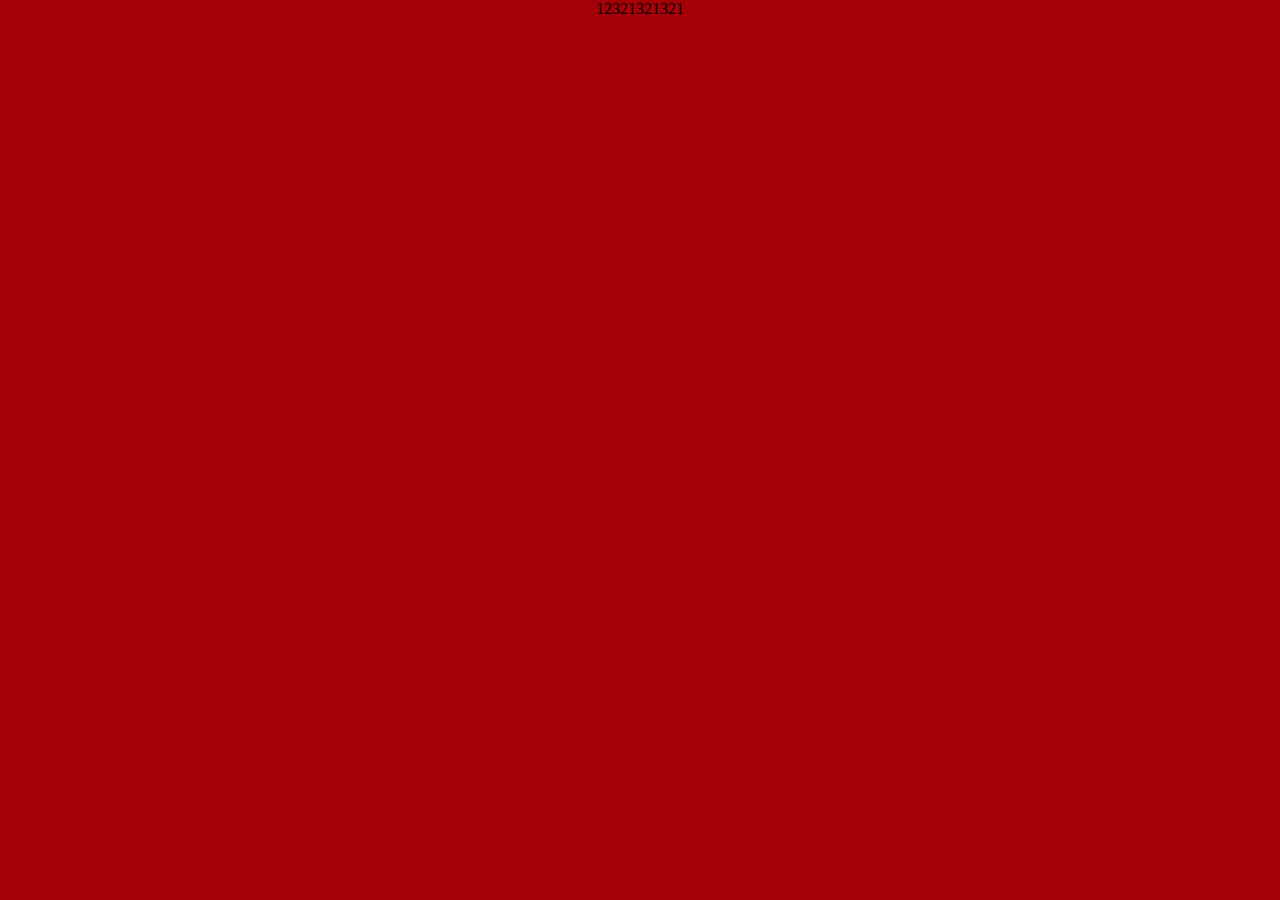
==== index.html @ b63ebbd0 "add new" ====
<!DOCTYPE html>
<html lang="zh-CN">
<head>
<title>2020佛山两会</title>
<meta charset="utf-8">
<meta name="viewport" content="width=device-width,initial-scale=1">
<meta http-equiv="Cache-Control" content="no-cache, no-store, must-revalidate" />
<meta name="renderer" content="webkit">
<meta name="referrer" content="never">
<link rel="stylesheet" type="text/css" href="css/mainstyle.css">
</head>
<body >
	<div class="container-fluid">
        <div id="test">12321321321</div>
	</div>
    <script type="text/javascript" src="js/jquery.min.js"></script>
    <script type="text/javascript" src='https://unpkg.com/d3@5.9.1/dist/d3.min.js'></script>
	<script type="text/javascript" src='https://unpkg.com/intersection-observer@0.5.1/intersection-observer.js'></script>
    <script type="text/javascript" src="js/slidescroll.js"></script>
	<script type="text/javascript" src="js/init.js"></script>
</body>
</html>
---- css/mainstyle.css ----
@charset "UTF-8";
* {
	margin:0;
	padding:0;
}

body{
    height: 100%;
	/* line-height: 0.8rem; */
}

.container-fluid{
    padding-bottom: 0px ! important;
    margin-bottom: 0px;
    margin-top: 0px ! important;
    position: fixed;
    width: 100%;
    height: 100%;
    z-index: -10;
    zoom: 1;
    background-color: #a50007;
    background-size: cover;
    background-position: center 0;
    text-align: center;
}


.listgroup{
    height: 100%;
    position: relative;
    left: 50%;
    transform: translate(-50%, 0%);
}
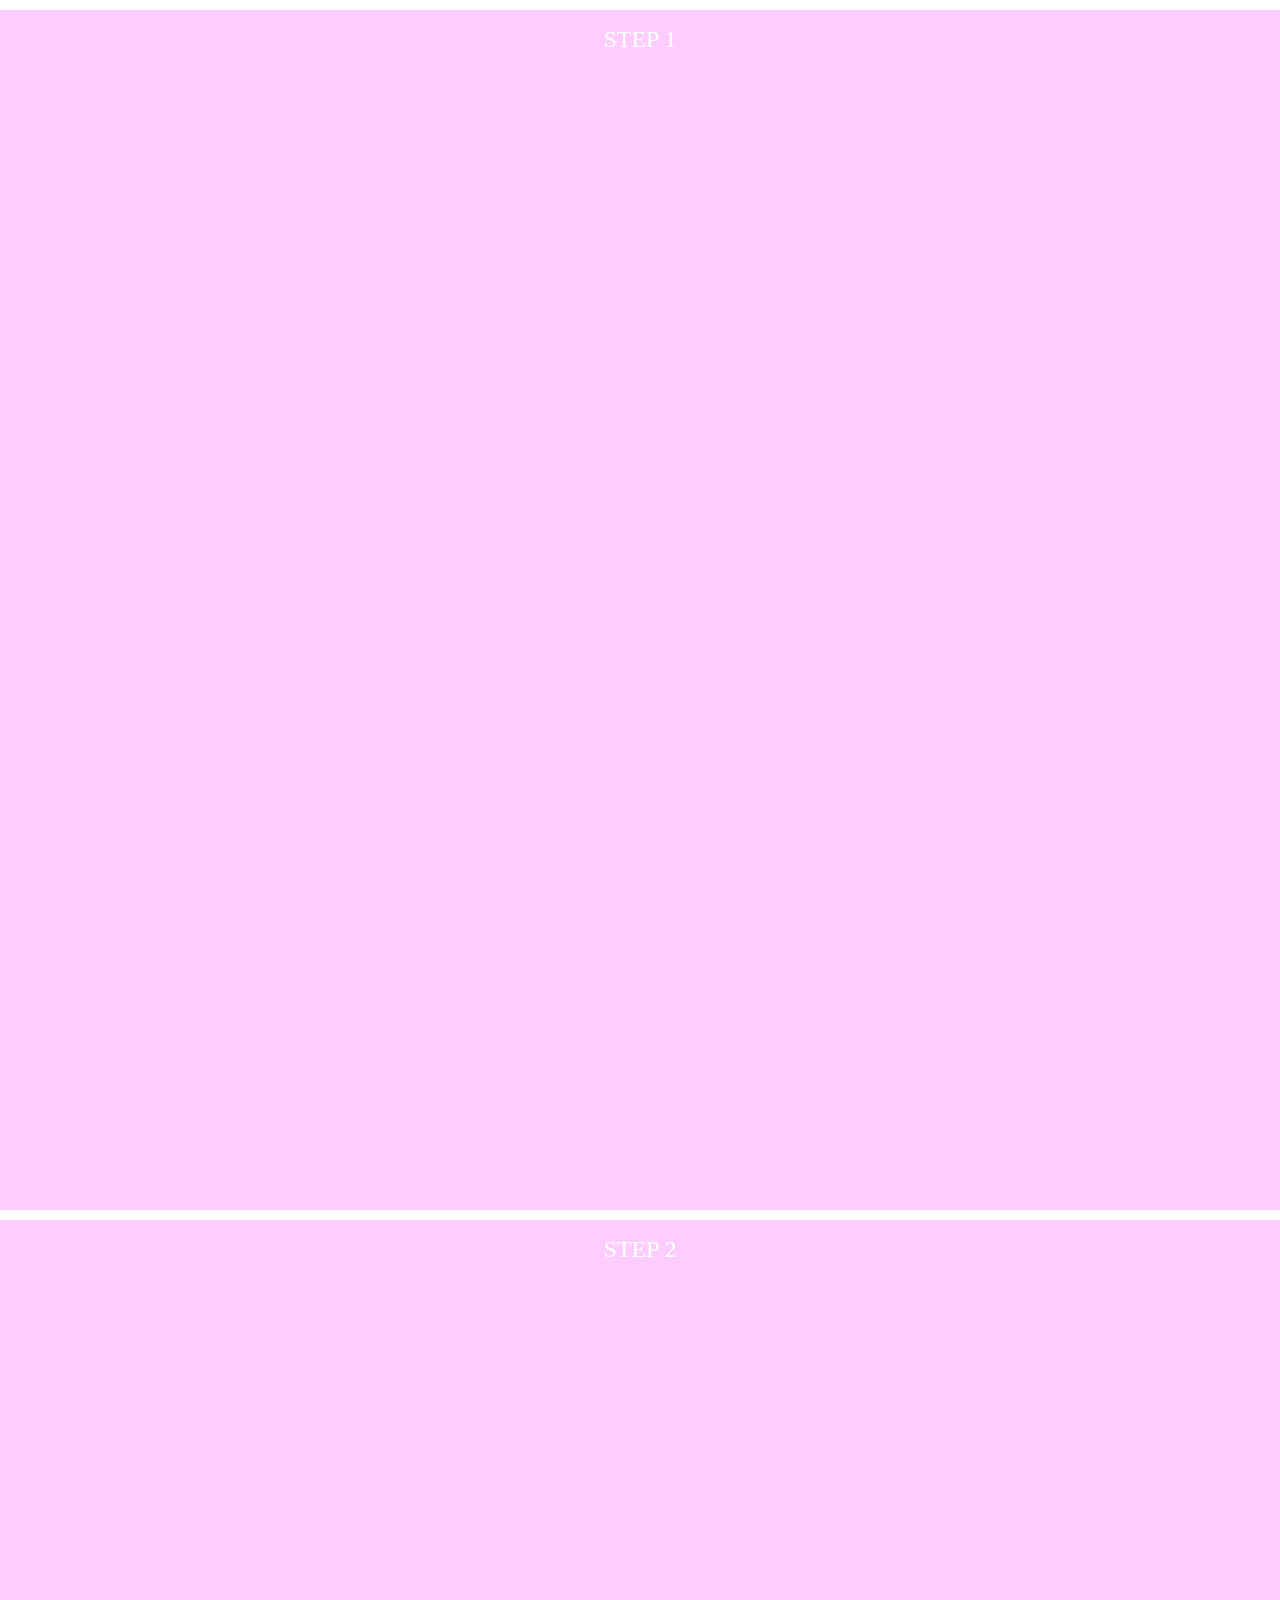
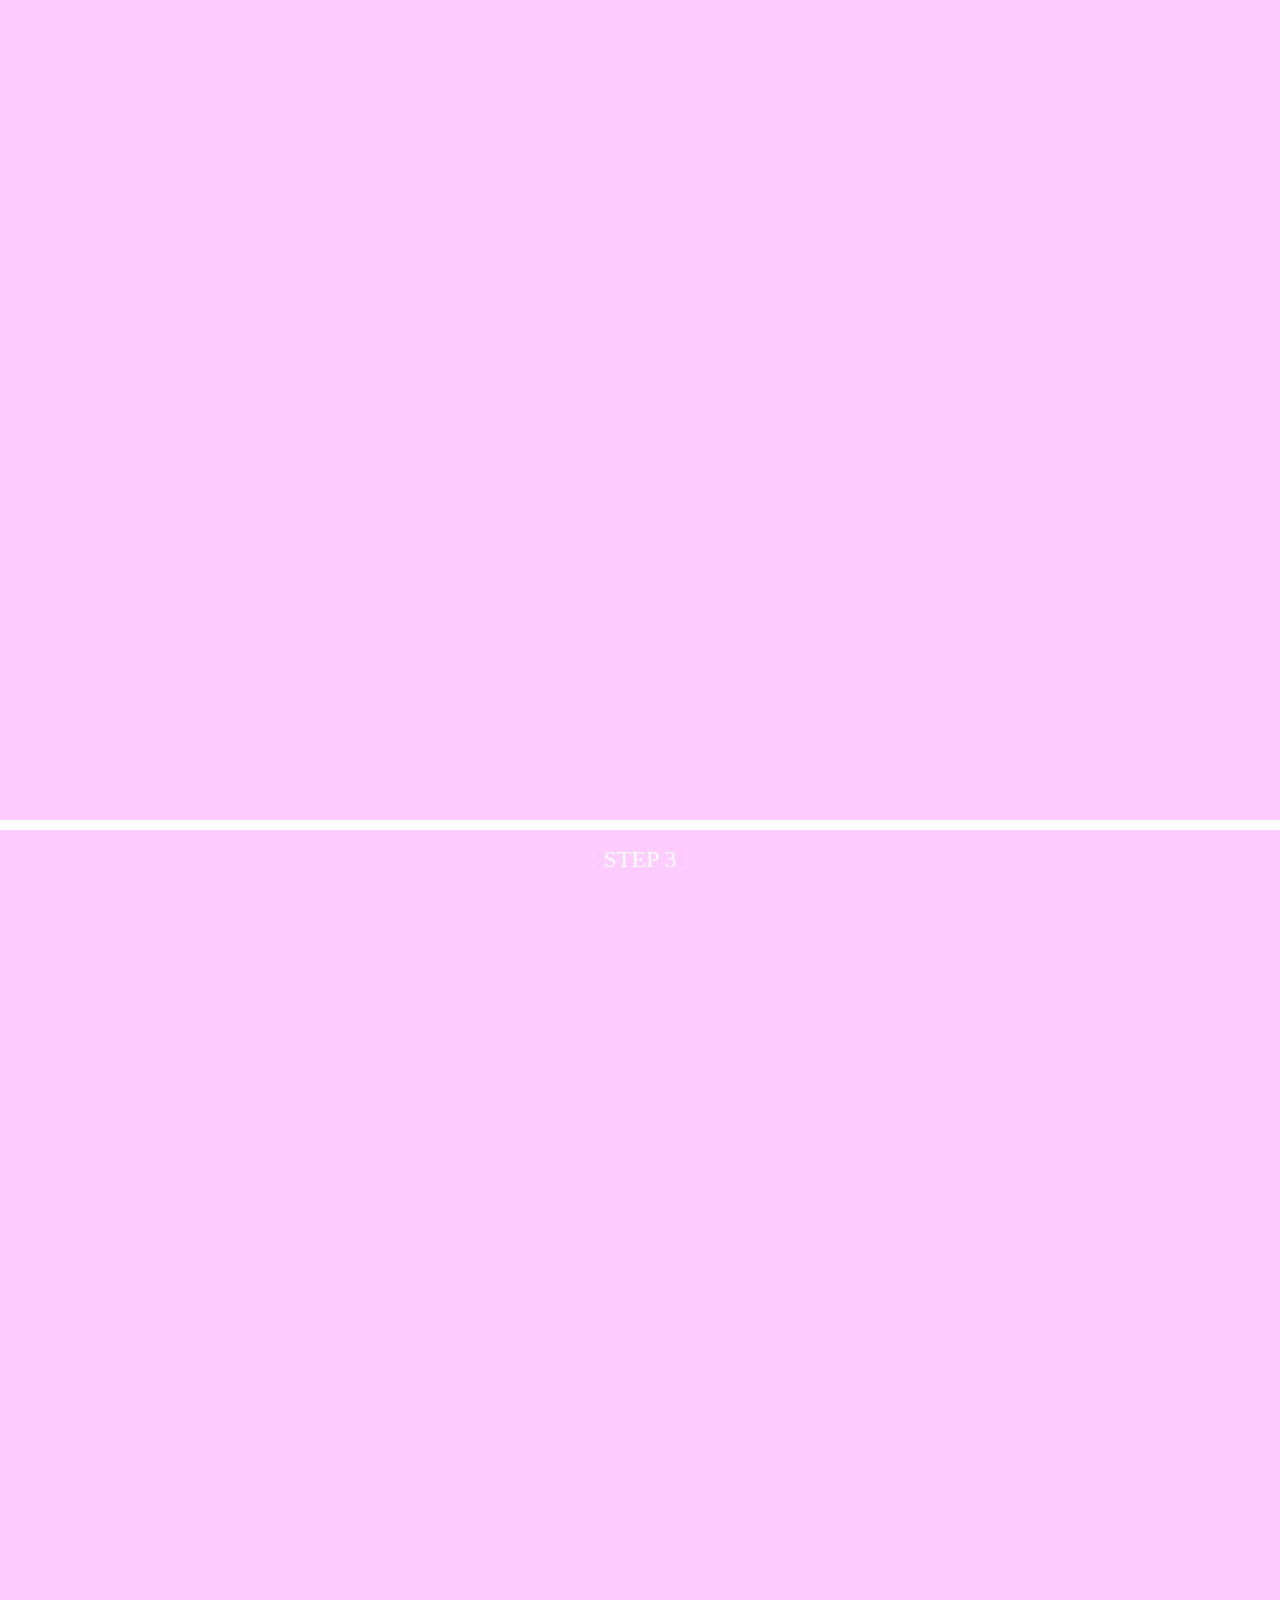
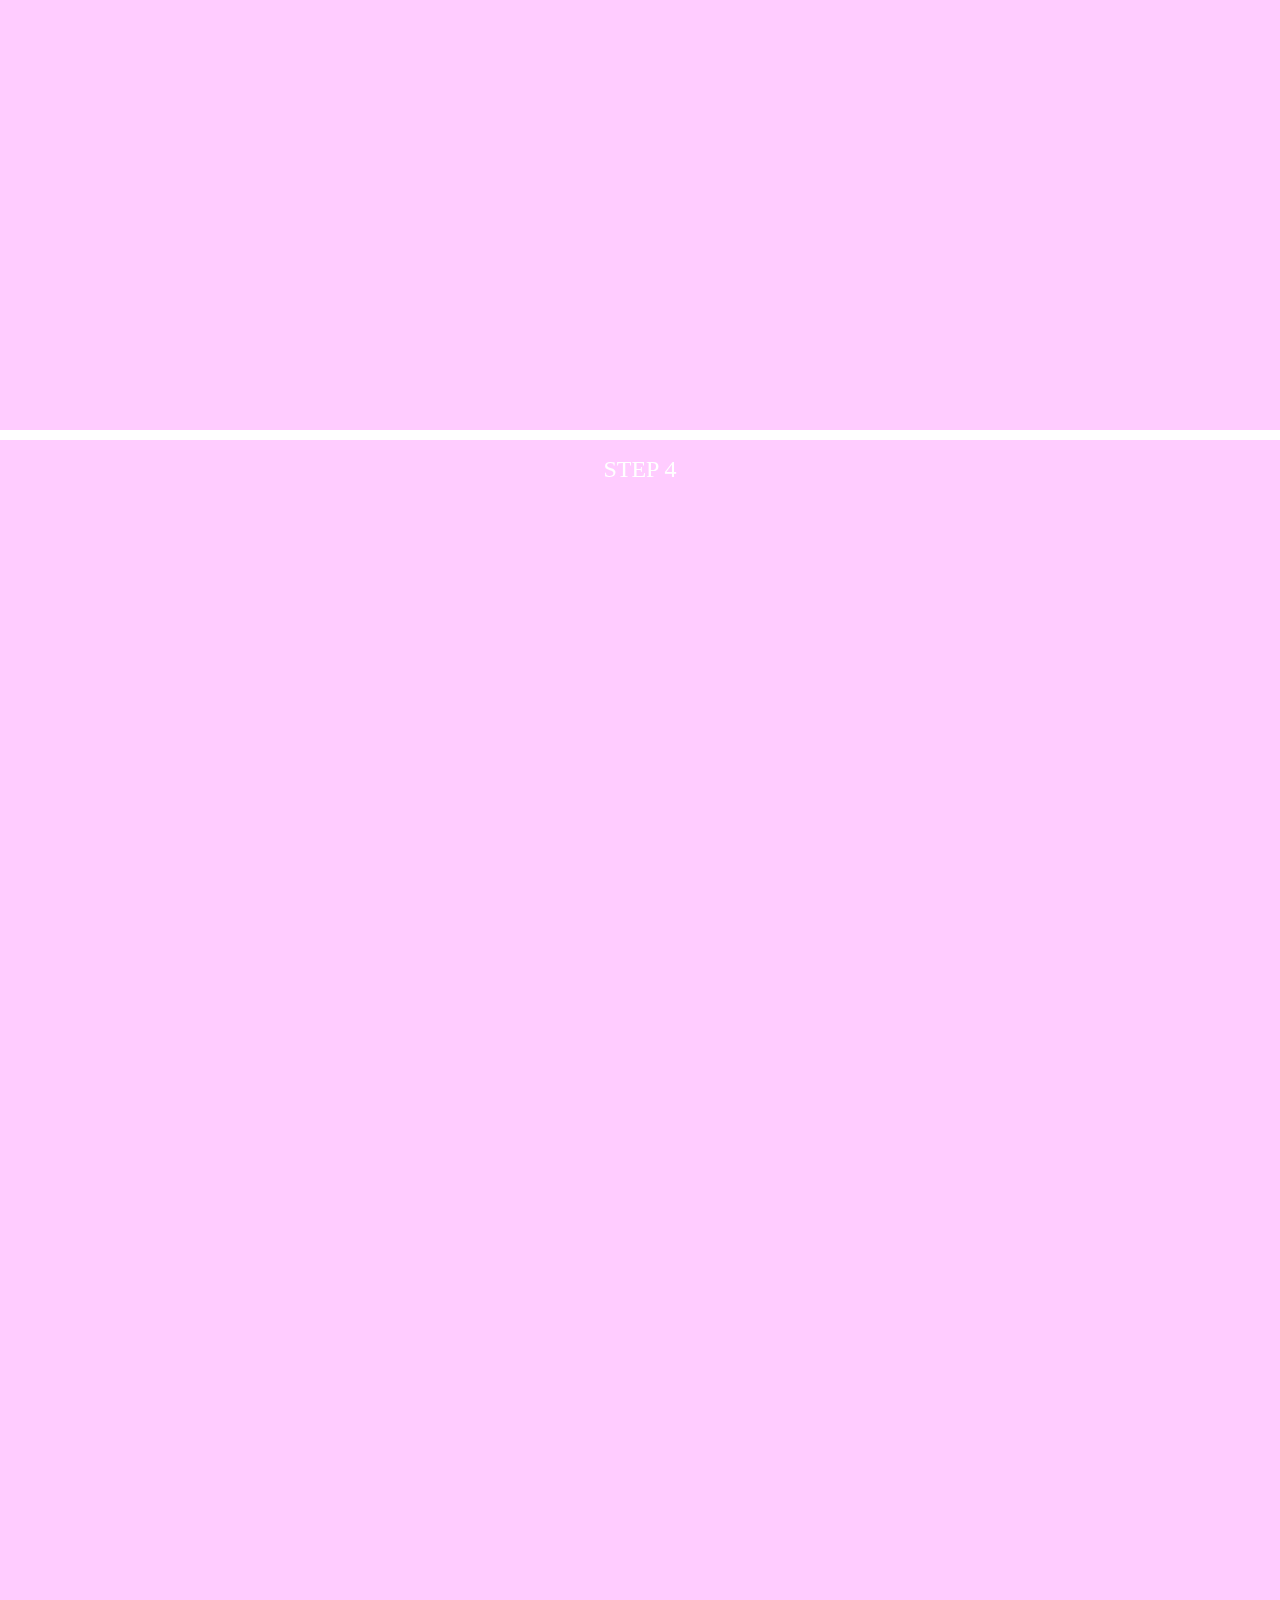
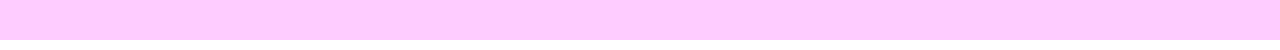
==== commit b38eabfa: "new" ====
--- a/index.html
+++ b/index.html
@@ -10,13 +10,38 @@
 <link rel="stylesheet" type="text/css" href="css/mainstyle.css">
 </head>
 <body >
-	<div class="container-fluid">
-        <div id="test">12321321321</div>
-	</div>
+
+    <div id="base">
+        <div id="canvascontent"><canvas id="maincanvas"></canvas></div>
+        
+        <img id="qq" style="display:none" src="img/map100.png">
+        <img id="jx" style="display:none" src="img/bar_100_2.png">
+        <img id="qplus" style="display:none" src="img/bar_100_3.png">
+        <img id="at" style="display:none" src="img/bar.png">
+        <section id='demoscroll'>
+            <article>
+                <div class='step' id="p1">
+                    <p>STEP 1</p>
+                </div>
+                <div class='step' id="p2">
+                    <p>STEP 2</p>
+                </div>
+                <div class='step' id="p3">
+                    <p>STEP 3</p>
+                </div>
+                <div class='step' id="p4">
+                    <p>STEP 4</p>
+                </div>
+            </article>
+        </section>
+        <section id='outro'></section>
+    </div>
     <script type="text/javascript" src="js/jquery.min.js"></script>
-    <script type="text/javascript" src='https://unpkg.com/d3@5.9.1/dist/d3.min.js'></script>
-	<script type="text/javascript" src='https://unpkg.com/intersection-observer@0.5.1/intersection-observer.js'></script>
-    <script type="text/javascript" src="js/slidescroll.js"></script>
-	<script type="text/javascript" src="js/init.js"></script>
+    <script type="text/javascript" src="mirco/laro.fsm.js"></script>
+    <script type="text/javascript" src="mirco/JCanvas.0.1.js"></script>
+    <script type="text/javascript" src="http://img.foshanplus.com/js/echarts.min.js"></script>
+	<script type="text/javascript" src='js/intersection-observer.js'></script>
+    <script type="text/javascript" src="js/scrollama.min.js"></script>
+    <script type="text/javascript" src="js/init.js"></script>
 </body>
 </html>--- a/css/mainstyle.css
+++ b/css/mainstyle.css
@@ -1,29 +1,45 @@
 @charset "UTF-8";
 * {
 	margin:0;
-	padding:0;
+    padding:0;
+    box-sizing: border-box;
 }
 
 body{
+    margin: 0;
+    padding: 0;
     height: 100%;
 	/* line-height: 0.8rem; */
 }
 
-.container-fluid{
-    padding-bottom: 0px ! important;
-    margin-bottom: 0px;
-    margin-top: 0px ! important;
-    position: fixed;
-    width: 100%;
-    height: 100%;
-    z-index: -10;
-    zoom: 1;
-    background-color: #a50007;
-    background-size: cover;
-    background-position: center 0;
-    text-align: center;
+#demoscroll {
+    position: relative;
 }
 
+article {
+    position: relative;
+    padding: 0;
+    margin: 0 auto;
+    width: 100%;
+}
+
+.step {
+    margin: 10px 0;
+    background-color: rgba(255,0,255,0.2);
+    color: #fff;
+    height: 1200px;
+}
+
+.step.is-active {
+    background-color: rgba(255,0,0,0.2);
+    color: #3b3b3b;
+}
+
+.step p {
+    text-align: center;
+    padding: 1rem;
+    font-size: 1.5rem;
+}
 
 .listgroup{
     height: 100%;
@@ -31,3 +47,46 @@
     left: 50%;
     transform: translate(-50%, 0%);
 }
+
+/*************/
+canvas {
+    position: absolute;
+}
+
+#haloword-pron { 
+    background: url(chrome-extension://bhkcehpnnlgncpnefpanachijmhikocj/img/icon.svg) -94px -34px; 
+}
+#haloword-pron:hover { 
+    background: url(chrome-extension://bhkcehpnnlgncpnefpanachijmhikocj/img/icon.svg) -111px -34px; 
+}
+#haloword-open { 
+    background: url(chrome-extension://bhkcehpnnlgncpnefpanachijmhikocj/img/icon.svg) -94px -17px; 
+}
+#haloword-open:hover { 
+    background: url(chrome-extension://bhkcehpnnlgncpnefpanachijmhikocj/img/icon.svg) -111px -17px; 
+}
+#haloword-close { 
+    background: url(chrome-extension://bhkcehpnnlgncpnefpanachijmhikocj/img/icon.svg) -94px 0; 
+}
+#haloword-close:hover { 
+    background: url(chrome-extension://bhkcehpnnlgncpnefpanachijmhikocj/img/icon.svg) -111px 0; 
+}
+#haloword-add { 
+    background: url(chrome-extension://bhkcehpnnlgncpnefpanachijmhikocj/img/icon.svg) -94px -51px; 
+}
+#haloword-add:hover { 
+    background: url(chrome-extension://bhkcehpnnlgncpnefpanachijmhikocj/img/icon.svg) -111px -51px; 
+}
+#haloword-remove { 
+    background: url(chrome-extension://bhkcehpnnlgncpnefpanachijmhikocj/img/icon.svg) -94px -68px; 
+}
+#haloword-remove:hover { 
+    background: url(chrome-extension://bhkcehpnnlgncpnefpanachijmhikocj/img/icon.svg) -111px -68px; 
+}
+
+#canvascontent{
+    width: 100%;
+    height: 100%;
+    display:block;
+    position: fixed;
+}
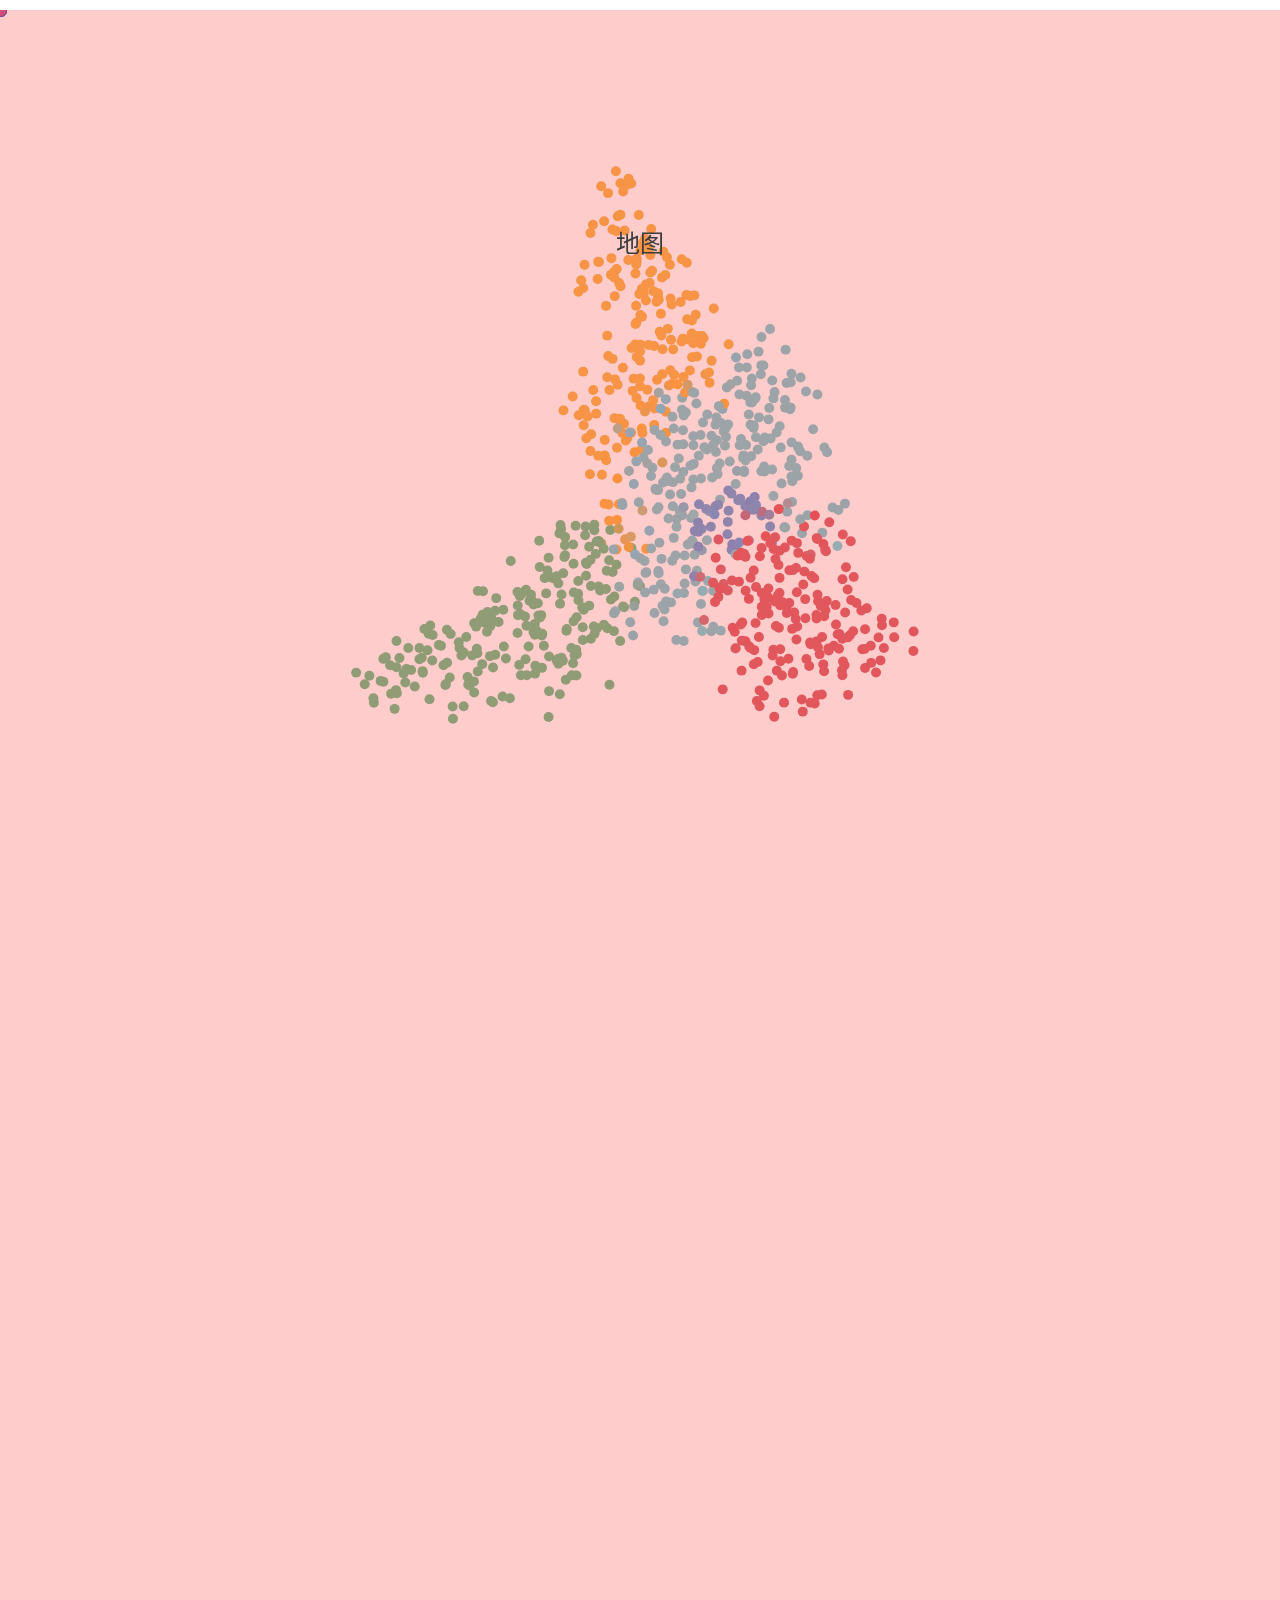
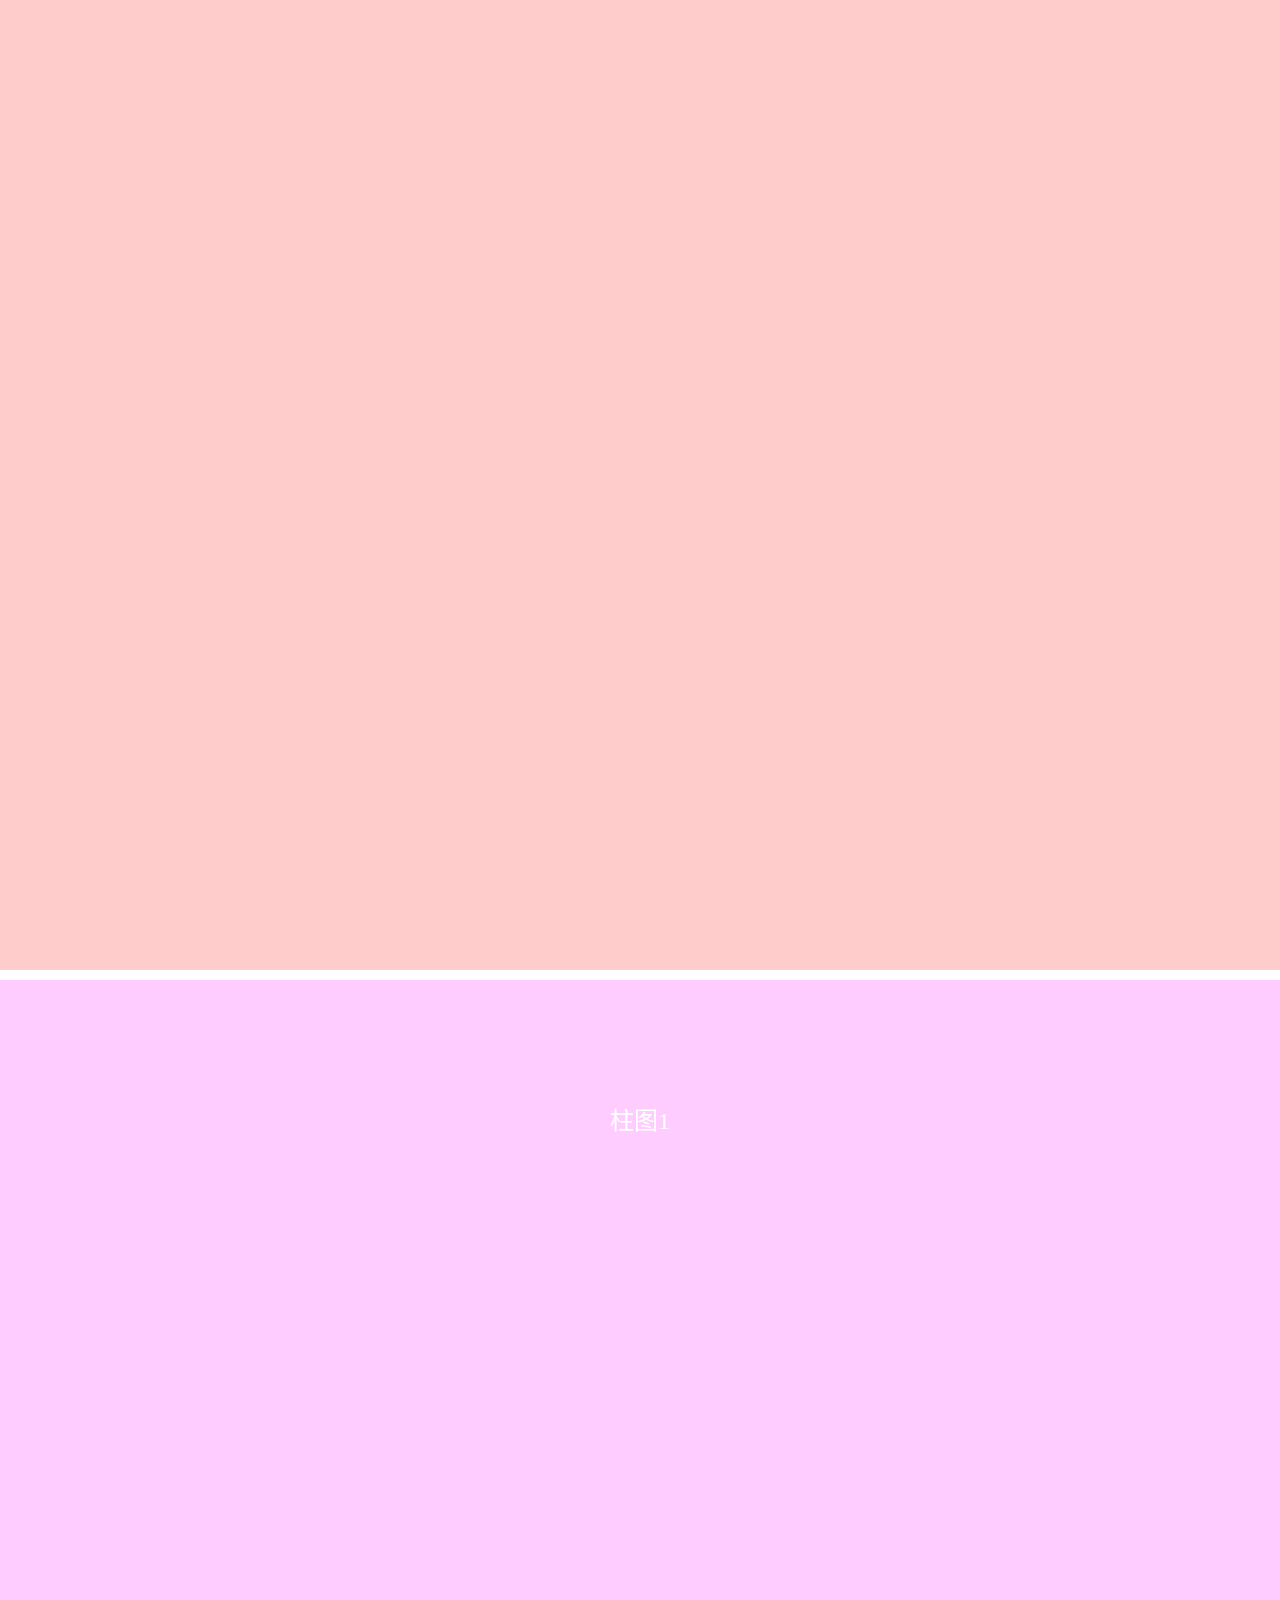
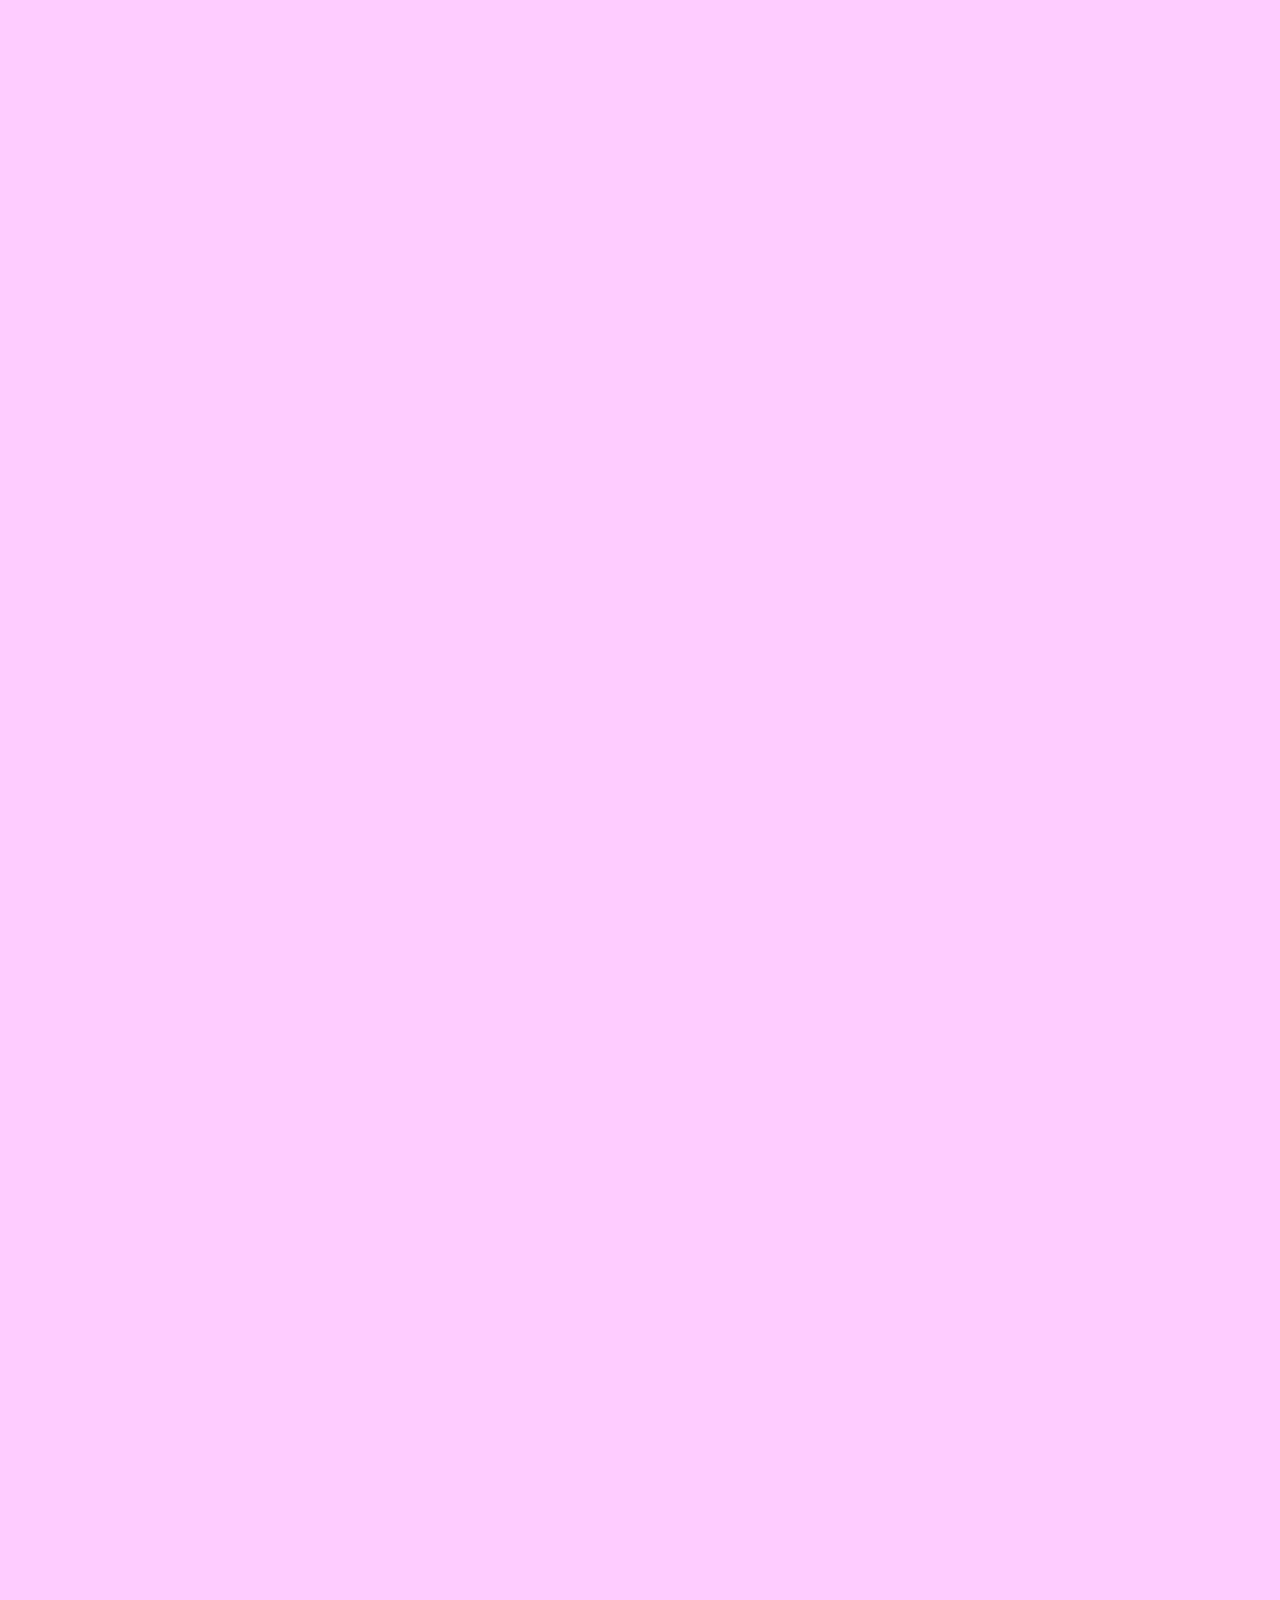
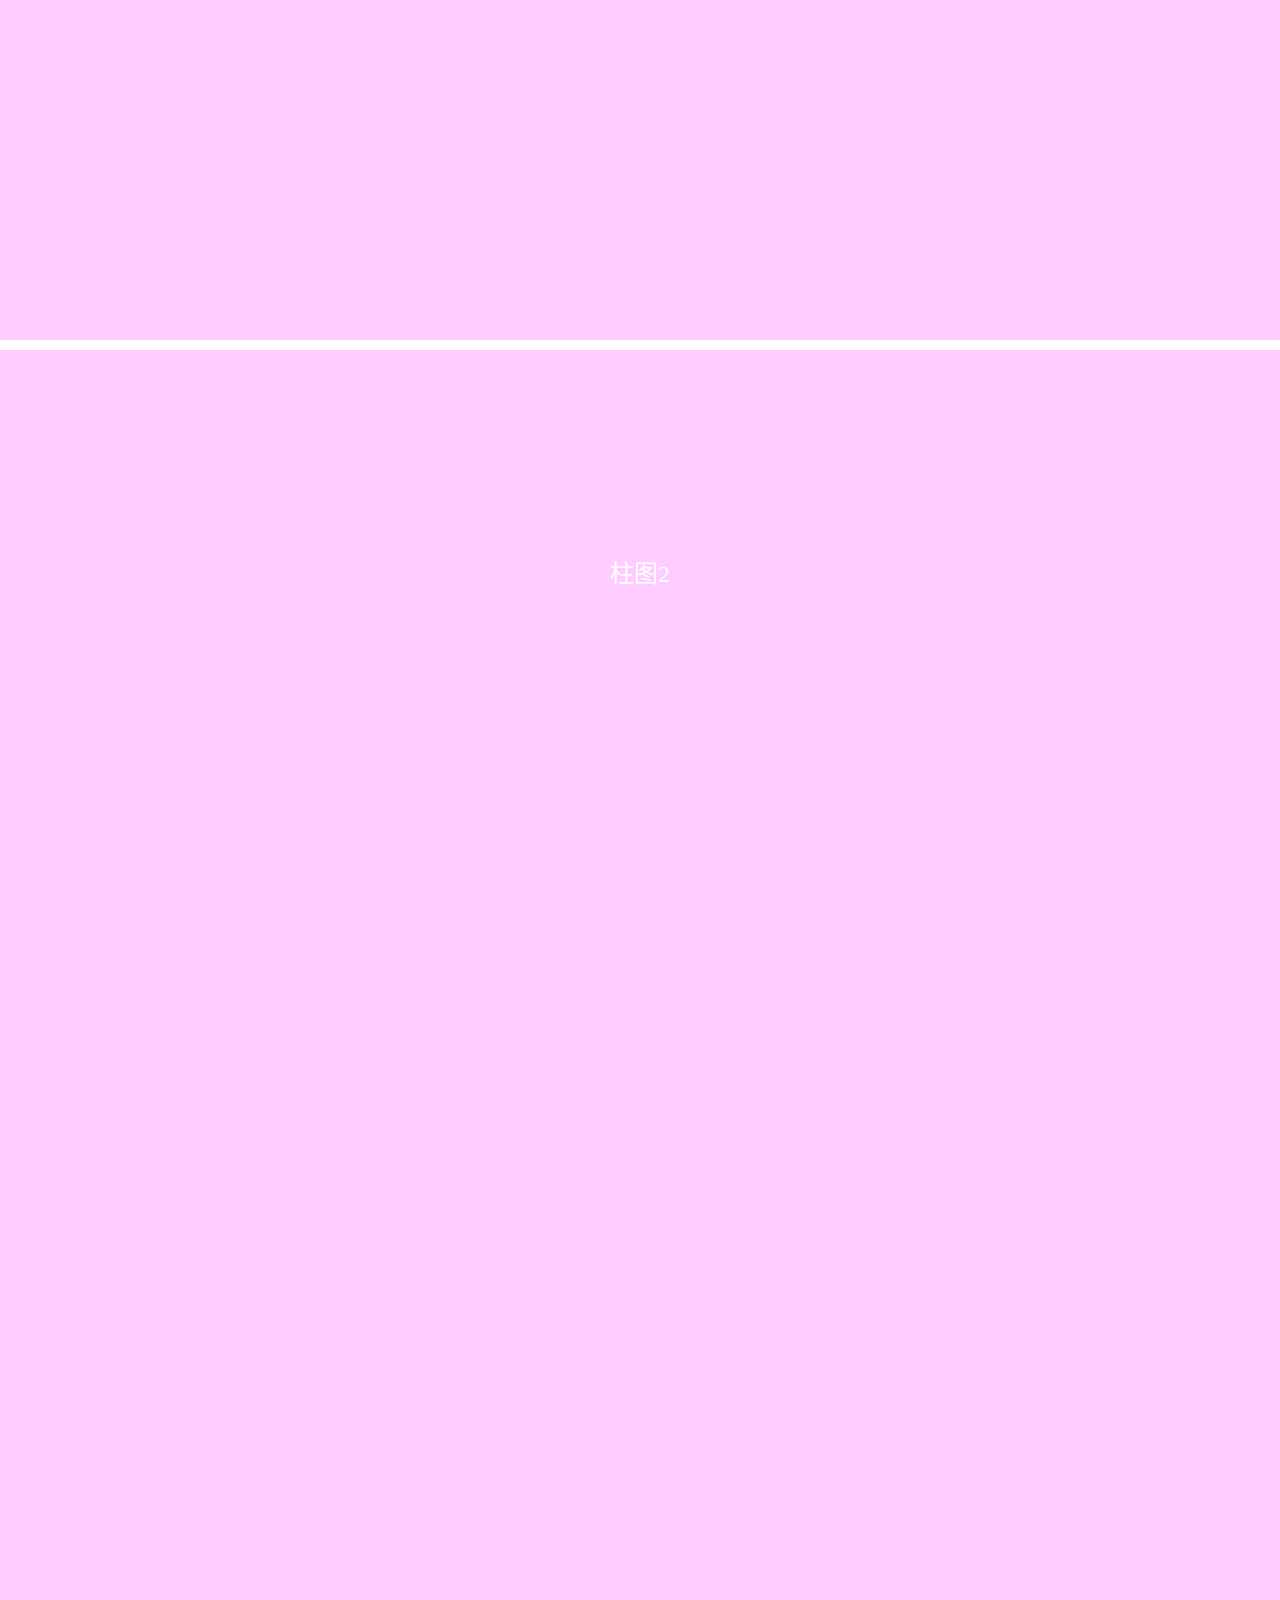
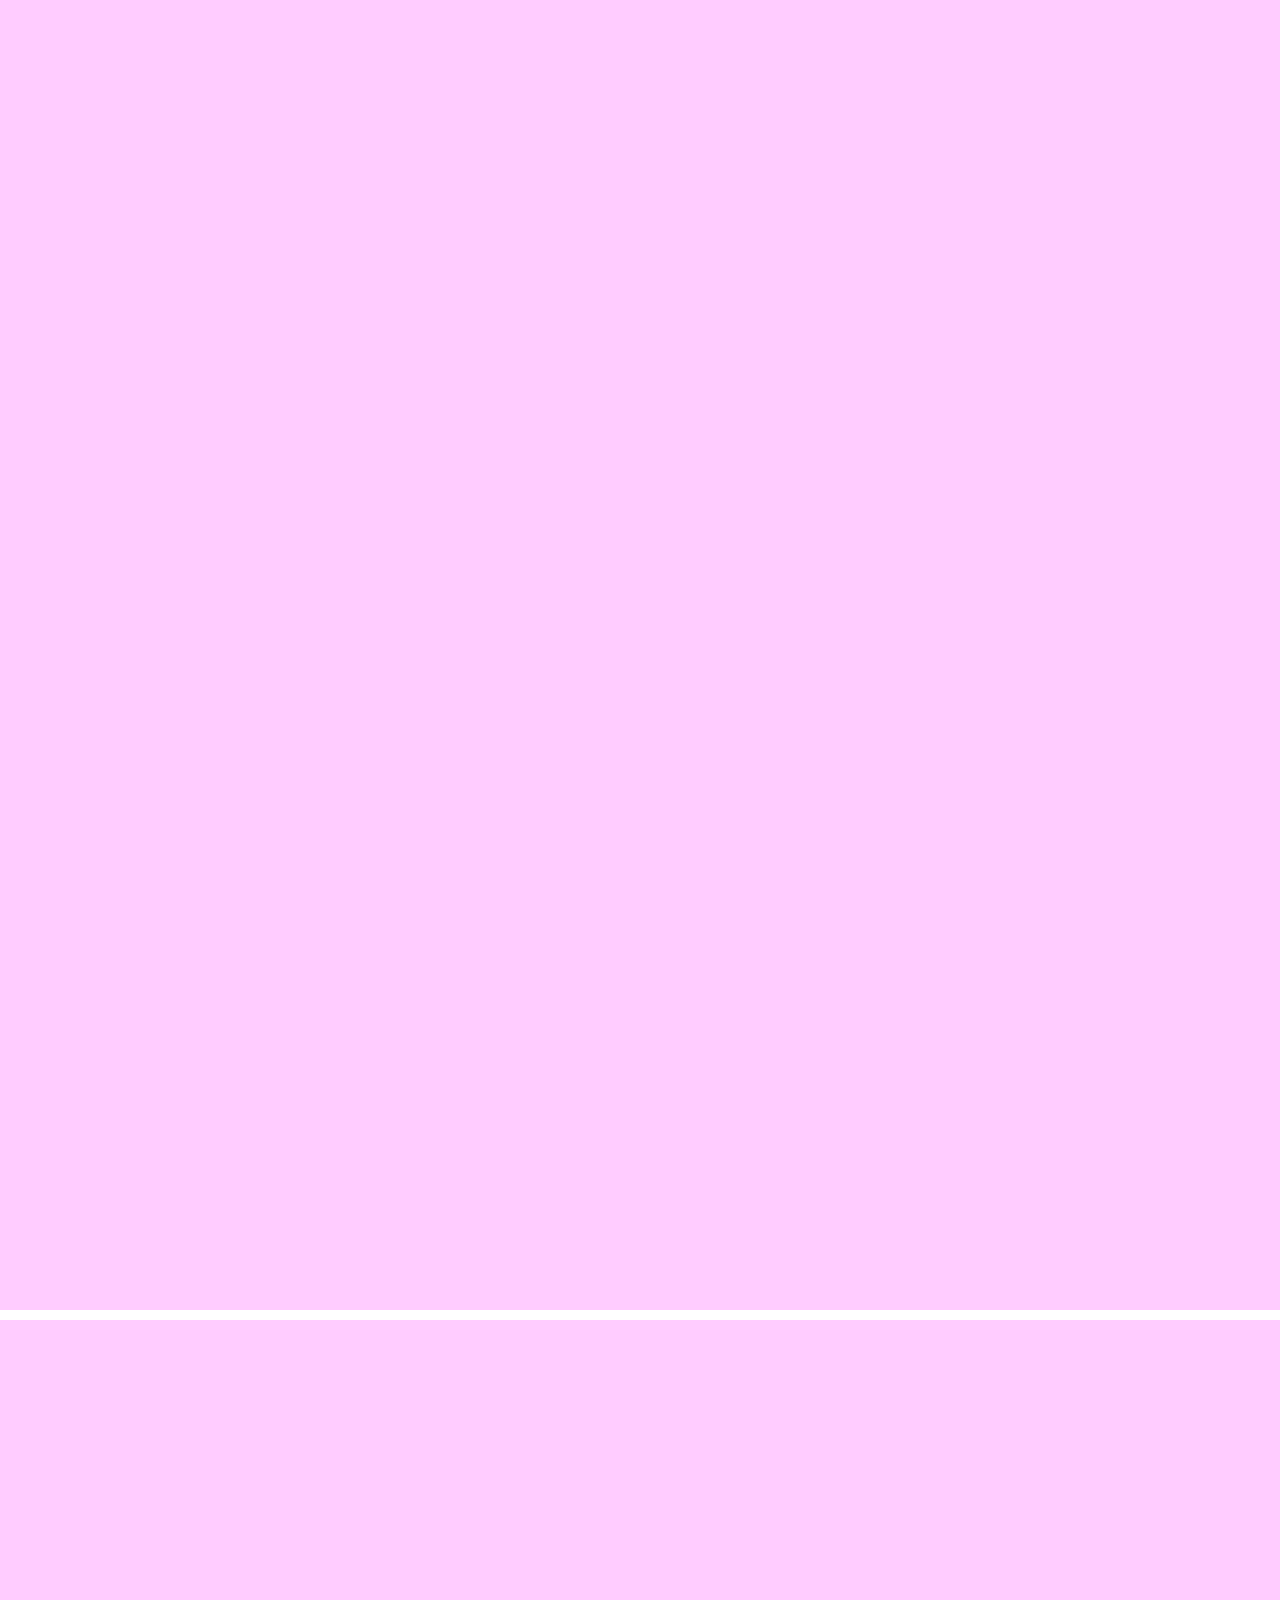
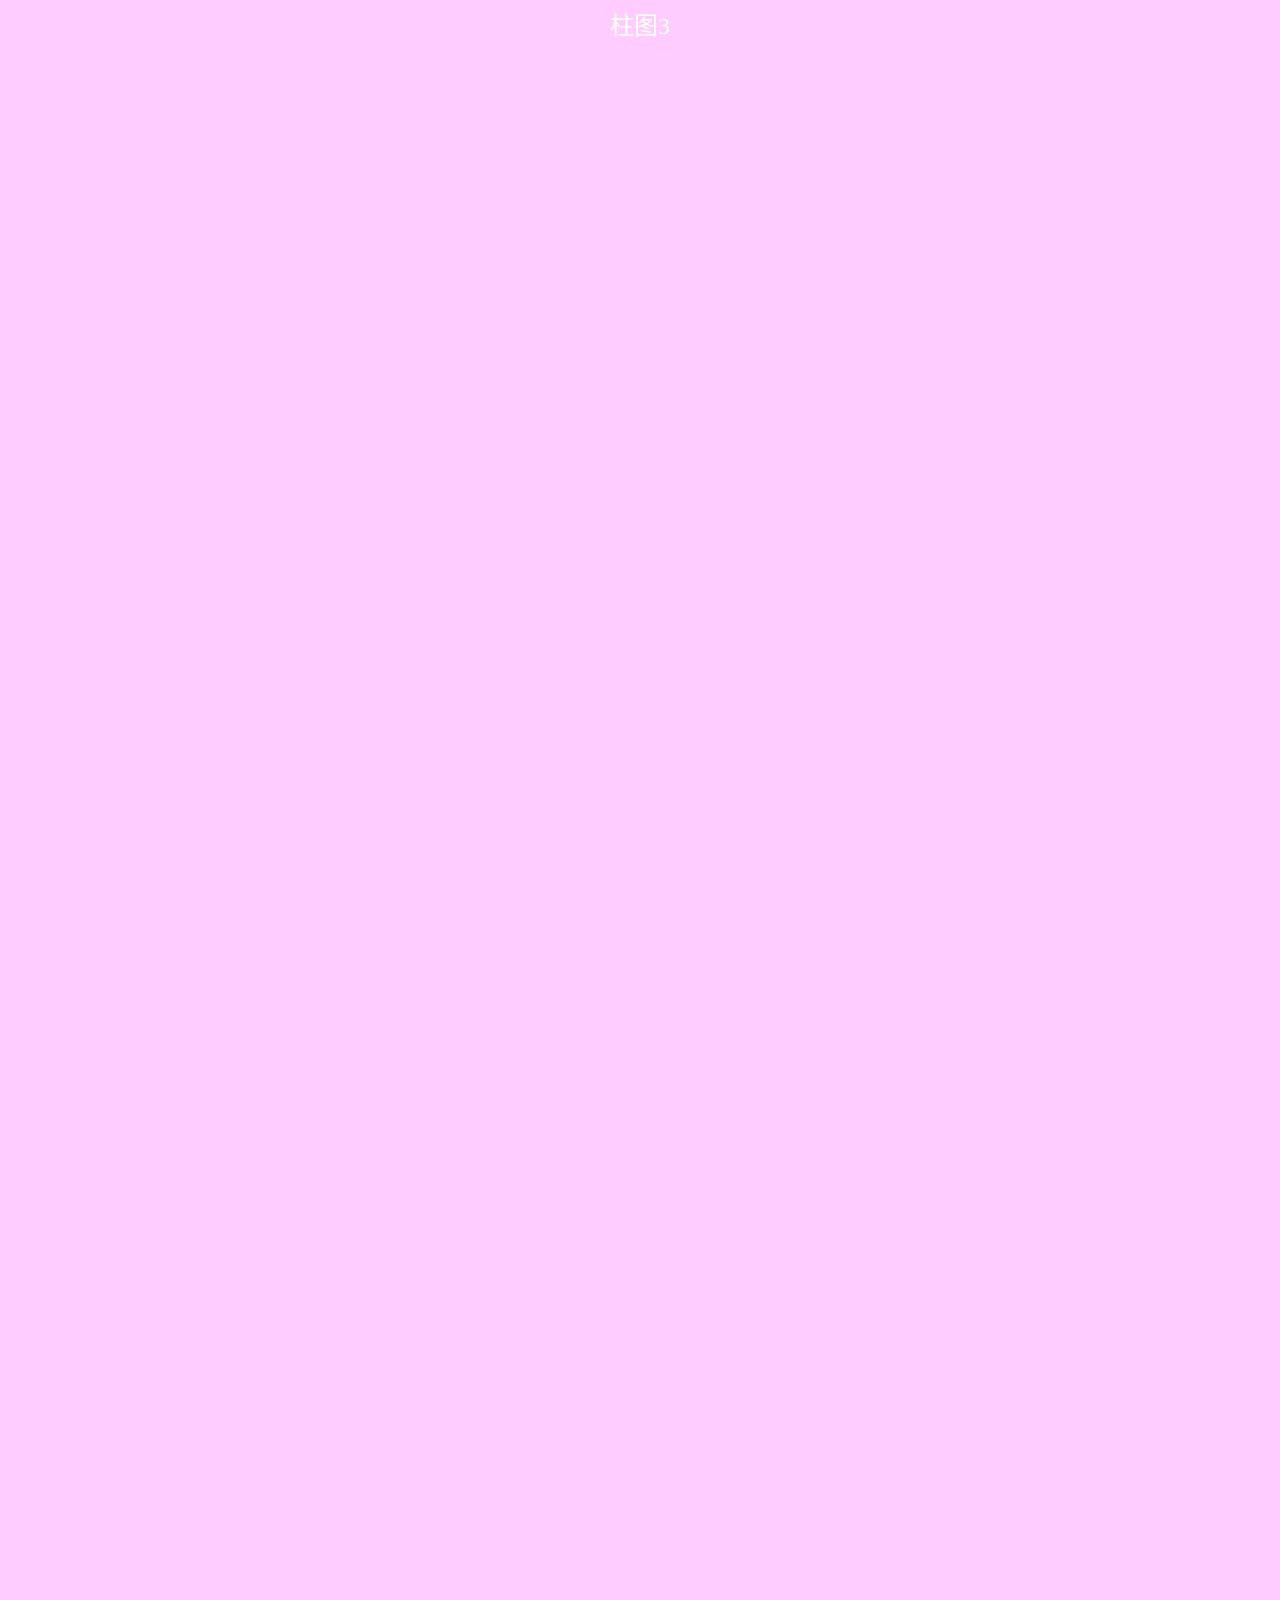
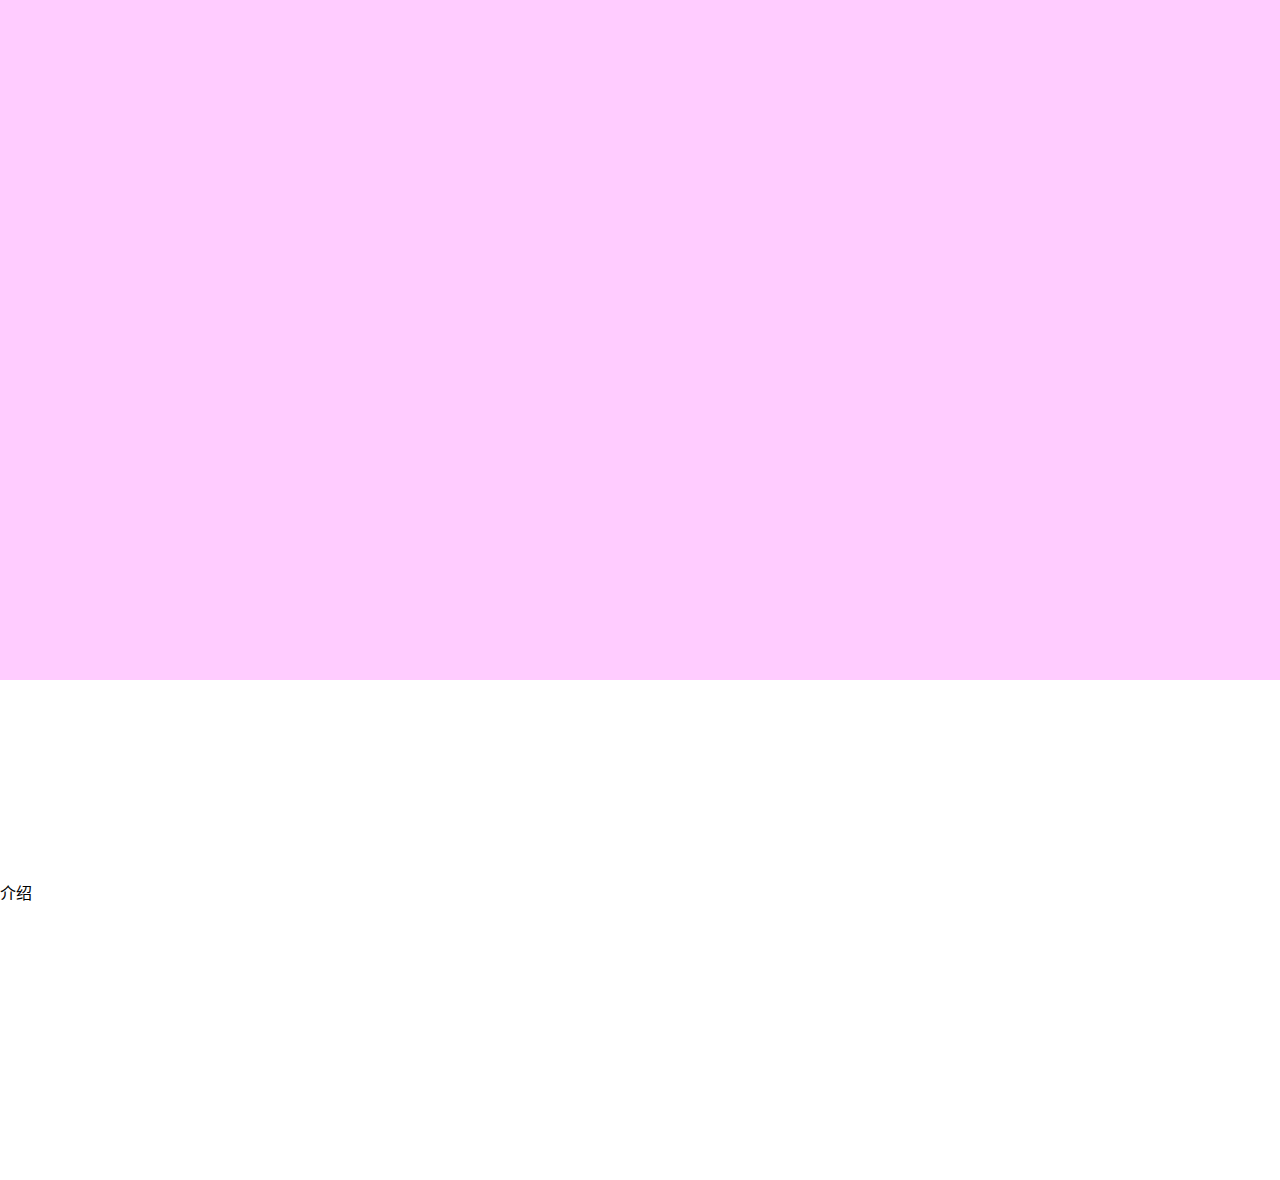
==== commit eeded377: "new" ====
--- a/index.html
+++ b/index.html
@@ -21,20 +21,22 @@
         <section id='demoscroll'>
             <article>
                 <div class='step' id="p1">
-                    <p>STEP 1</p>
+                    <p>地图</p>
                 </div>
                 <div class='step' id="p2">
-                    <p>STEP 2</p>
+                    <p>柱图1</p>
                 </div>
                 <div class='step' id="p3">
-                    <p>STEP 3</p>
+                    <p>柱图2</p>
                 </div>
                 <div class='step' id="p4">
-                    <p>STEP 4</p>
+                    <p>柱图3</p>
                 </div>
             </article>
         </section>
-        <section id='outro'></section>
+        <section id='outro'>
+            <p>介绍</p>
+        </section>
     </div>
     <script type="text/javascript" src="js/jquery.min.js"></script>
     <script type="text/javascript" src="mirco/laro.fsm.js"></script>
--- a/css/mainstyle.css
+++ b/css/mainstyle.css
@@ -12,8 +12,13 @@
 	/* line-height: 0.8rem; */
 }
 
+#outro{
+    height: 300px;
+}
+
 #demoscroll {
     position: relative;
+    margin-bottom: 200px;
 }
 
 article {
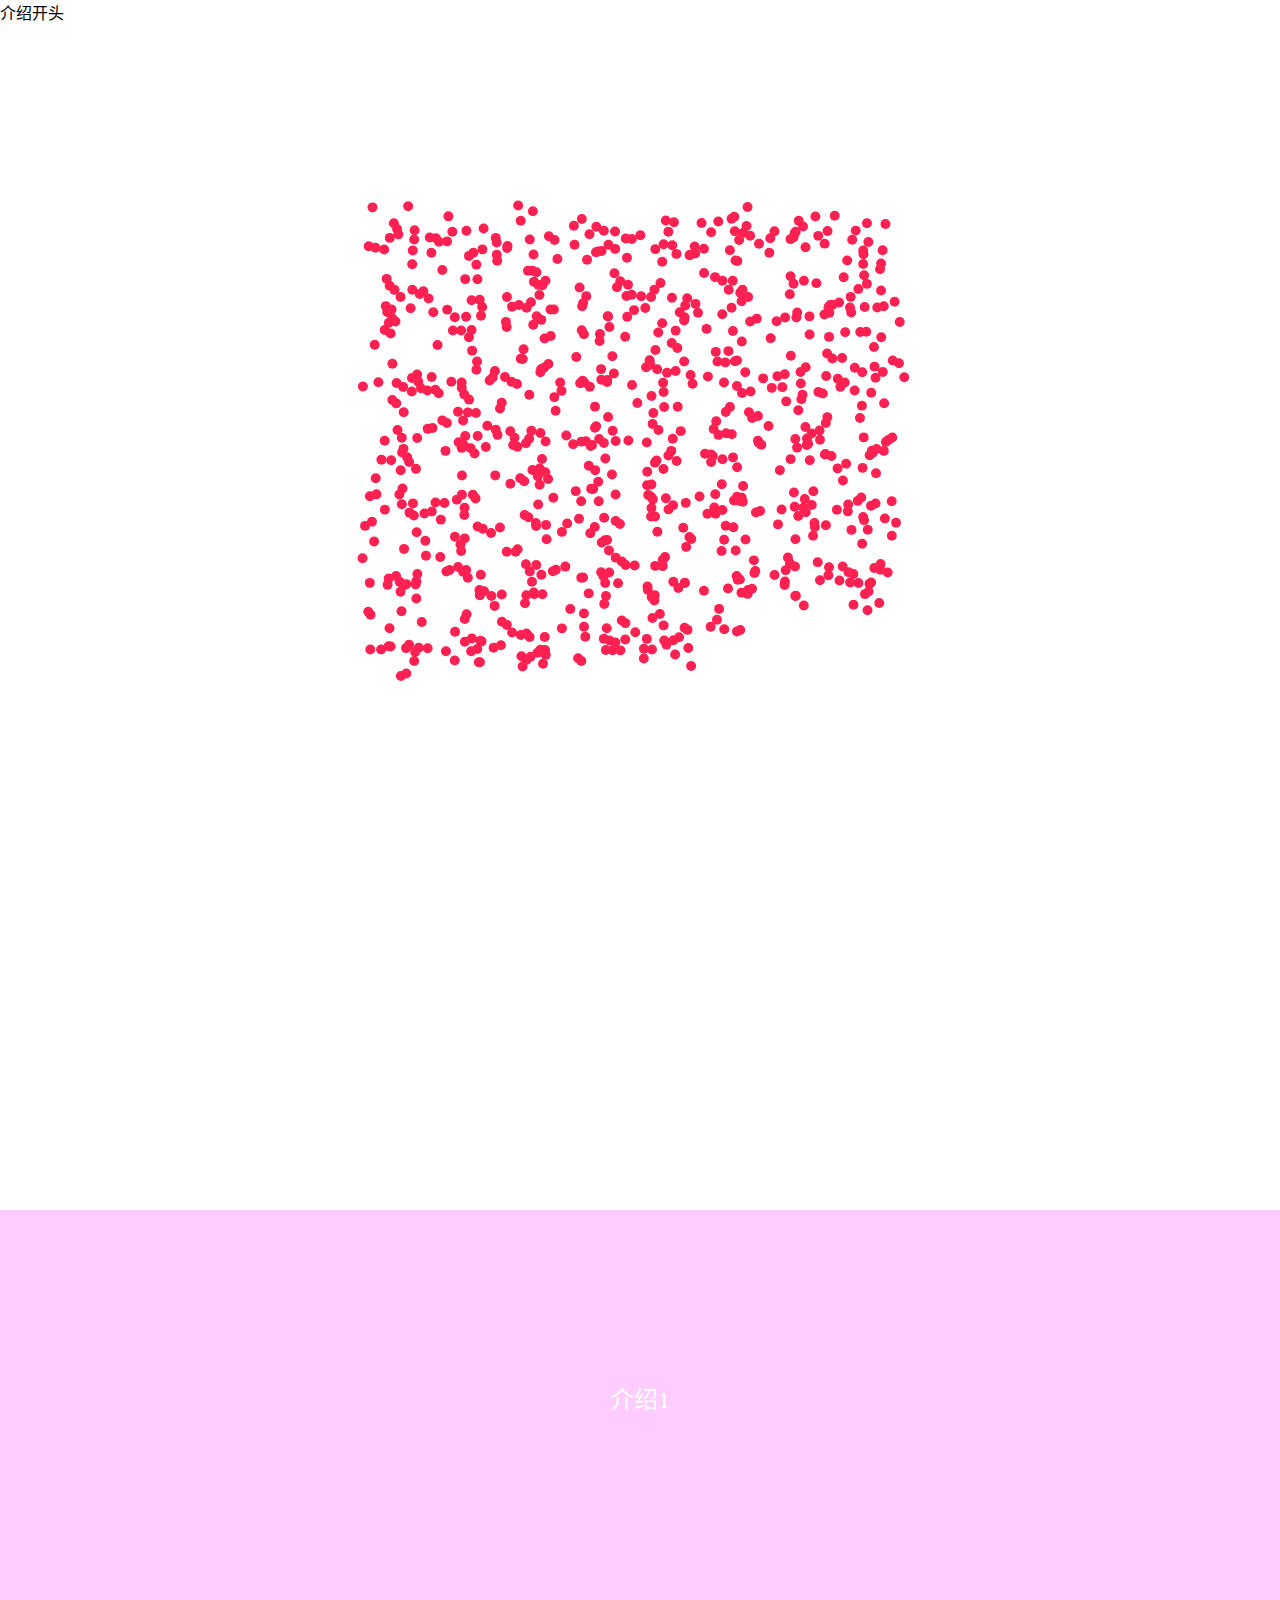
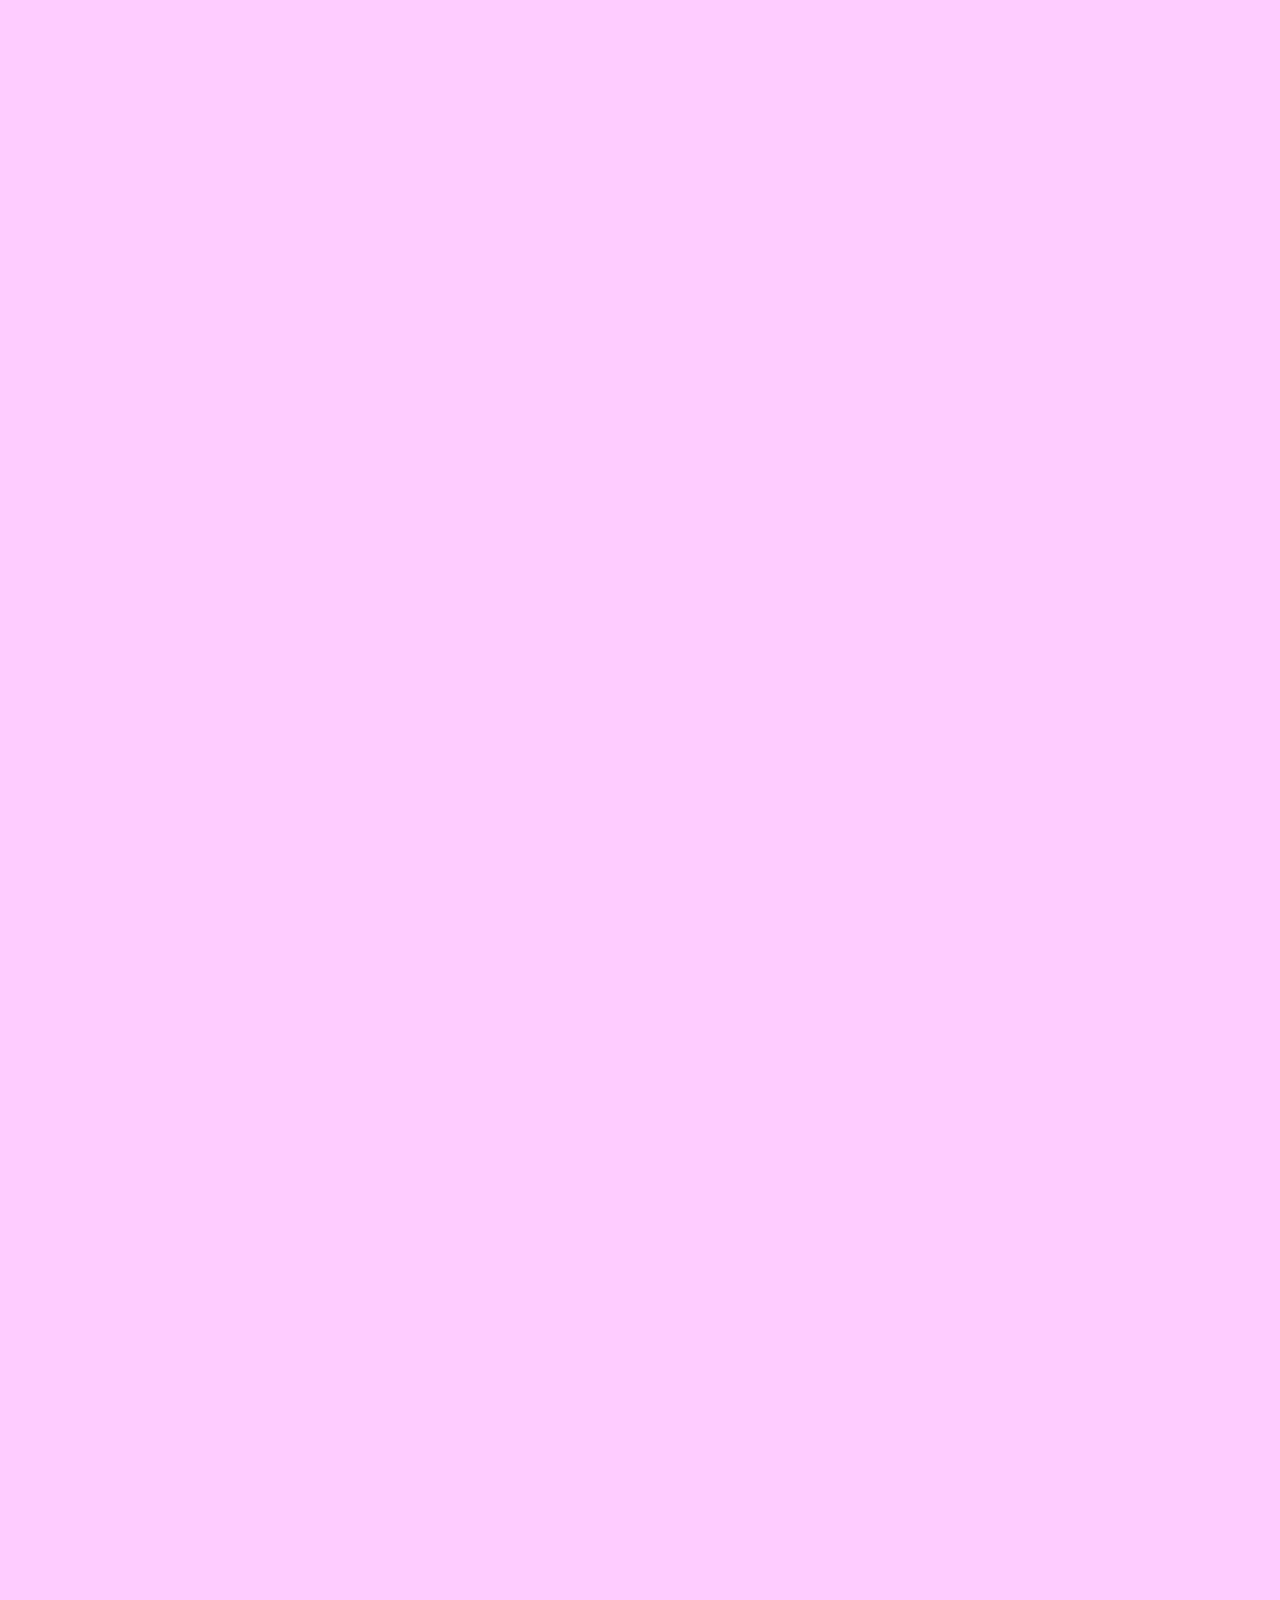
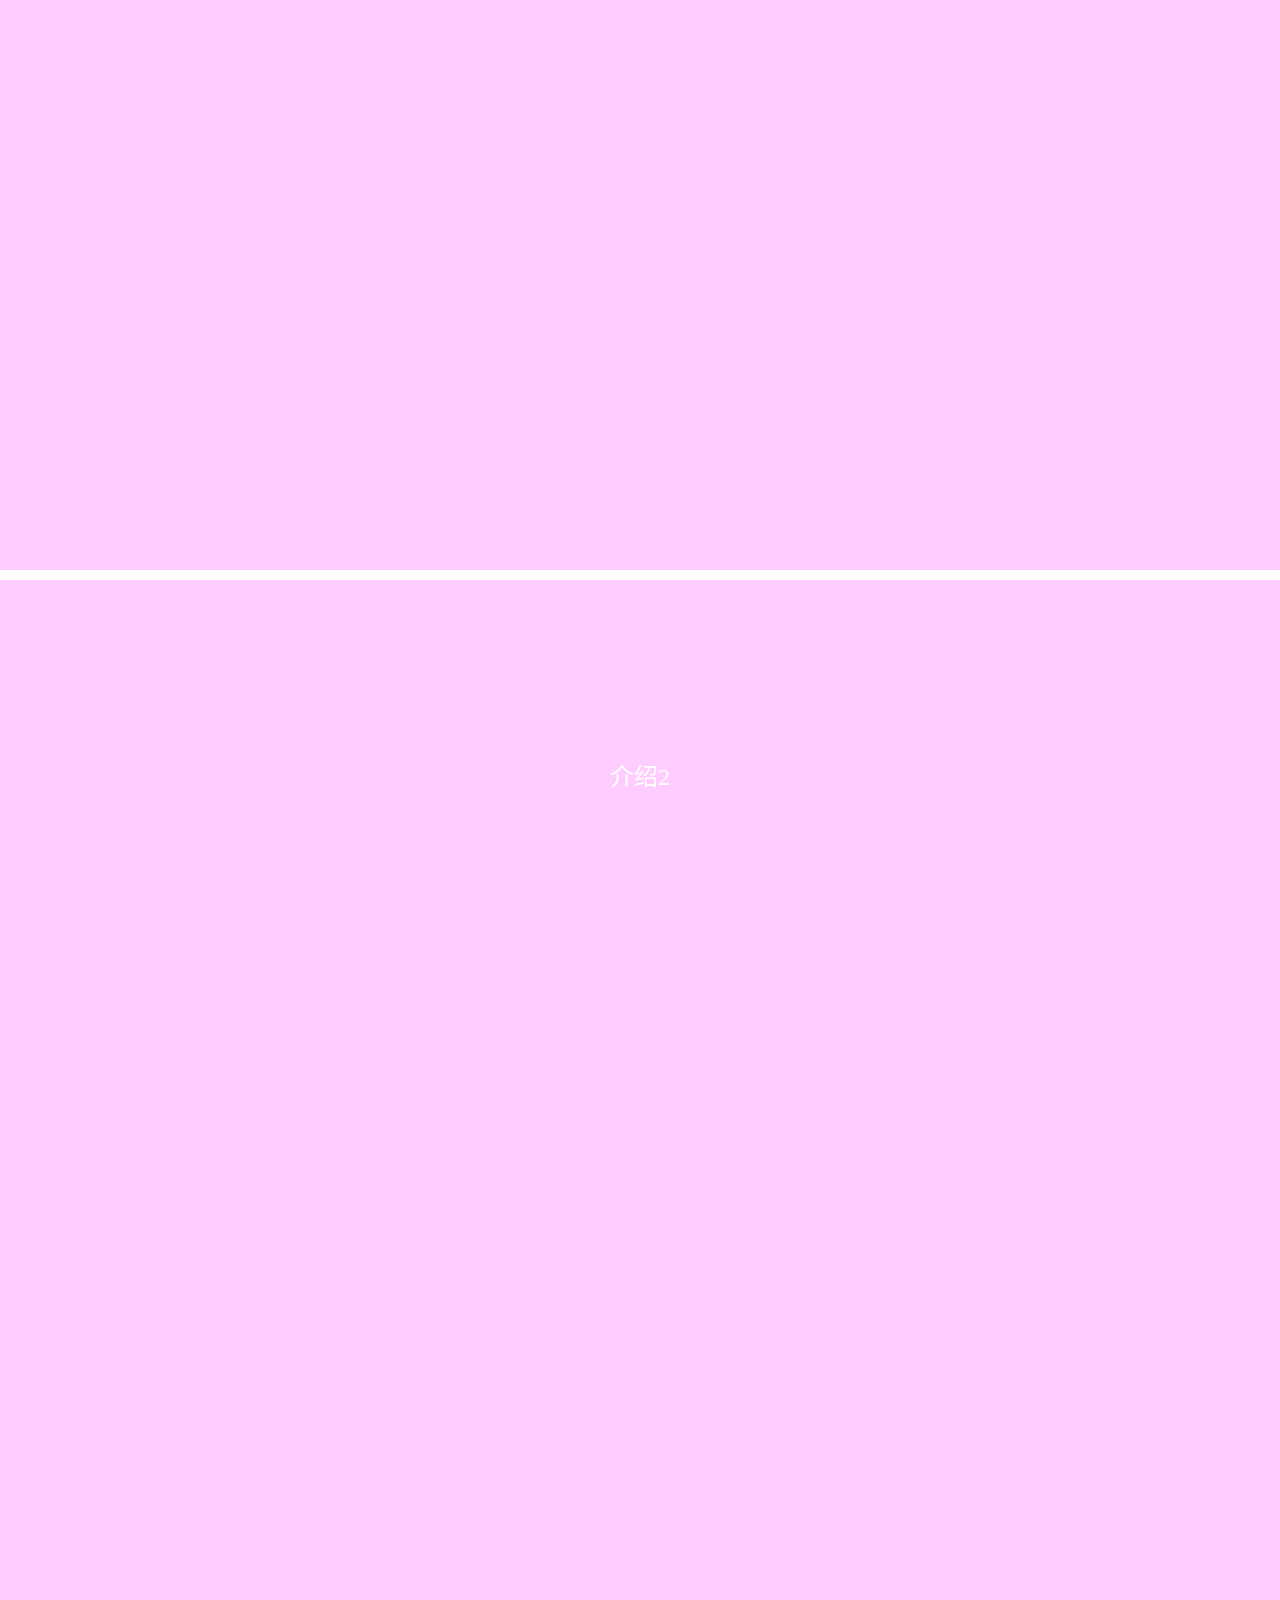
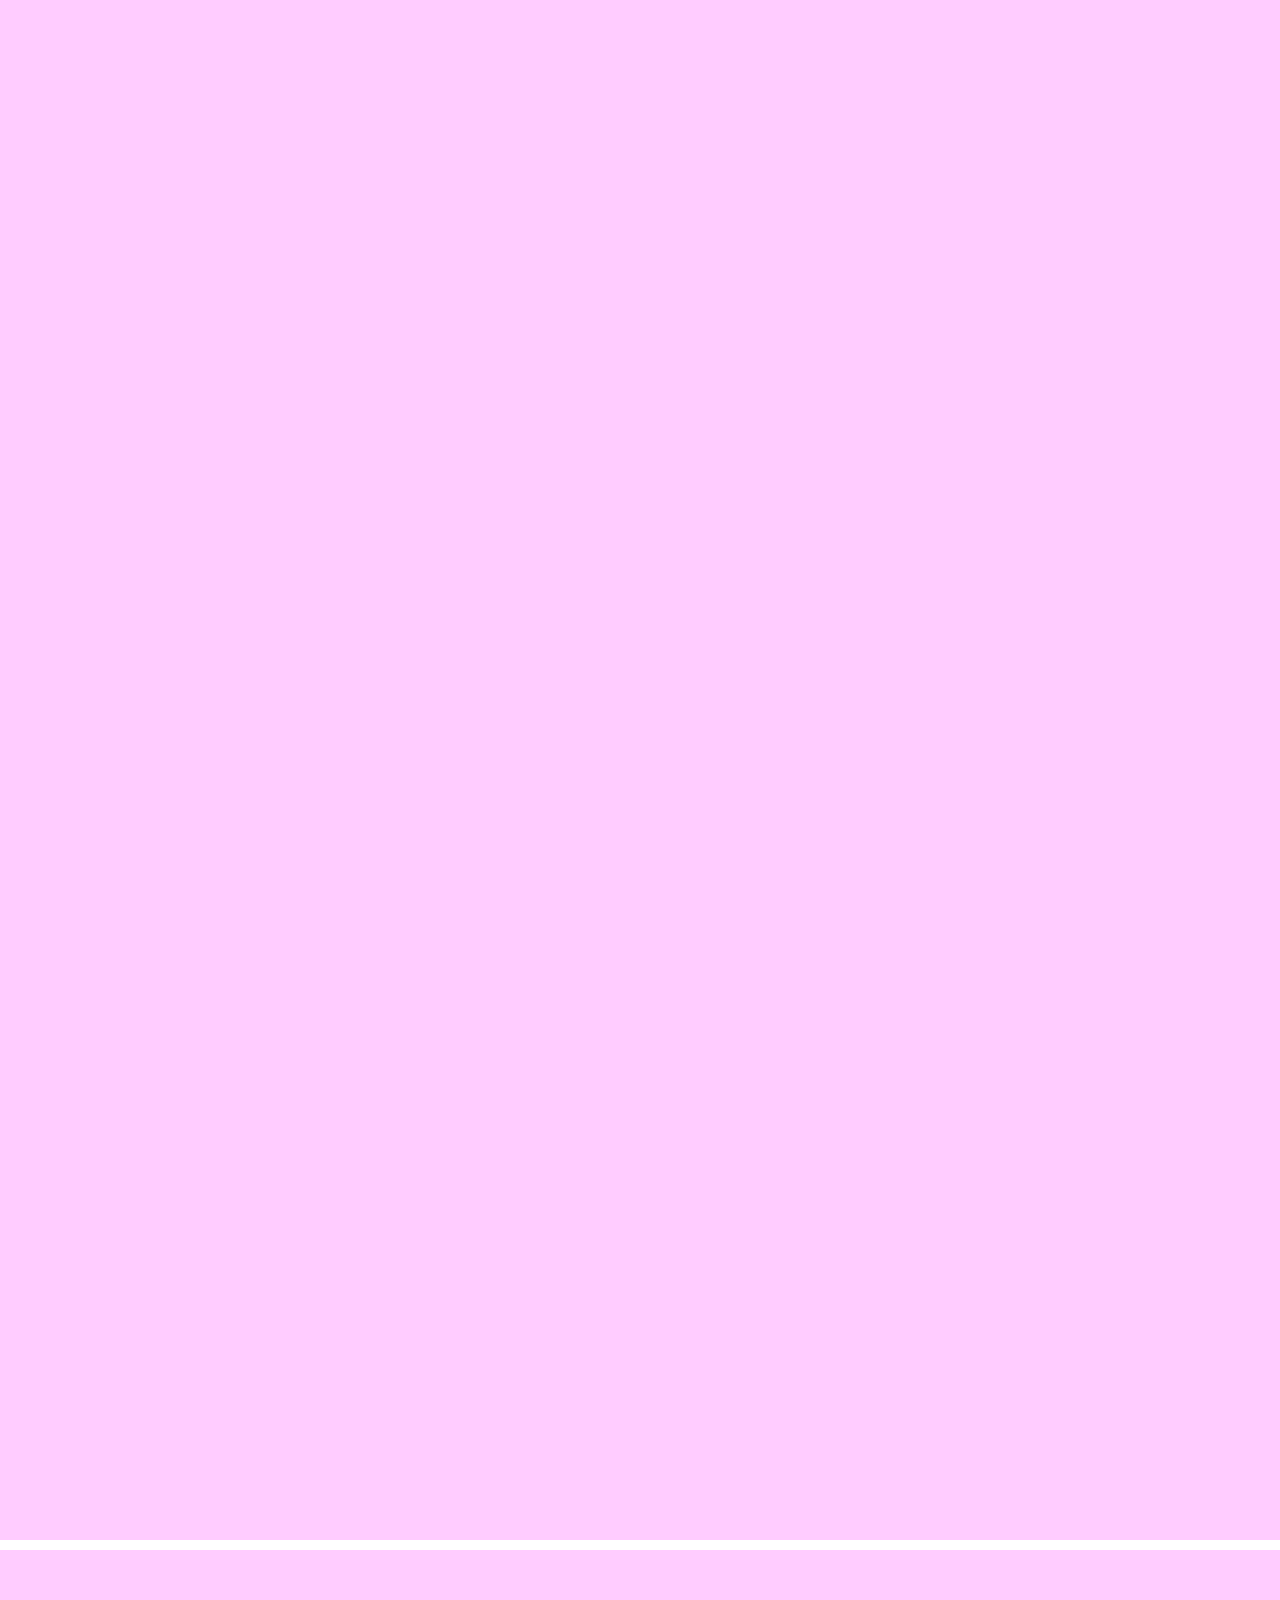
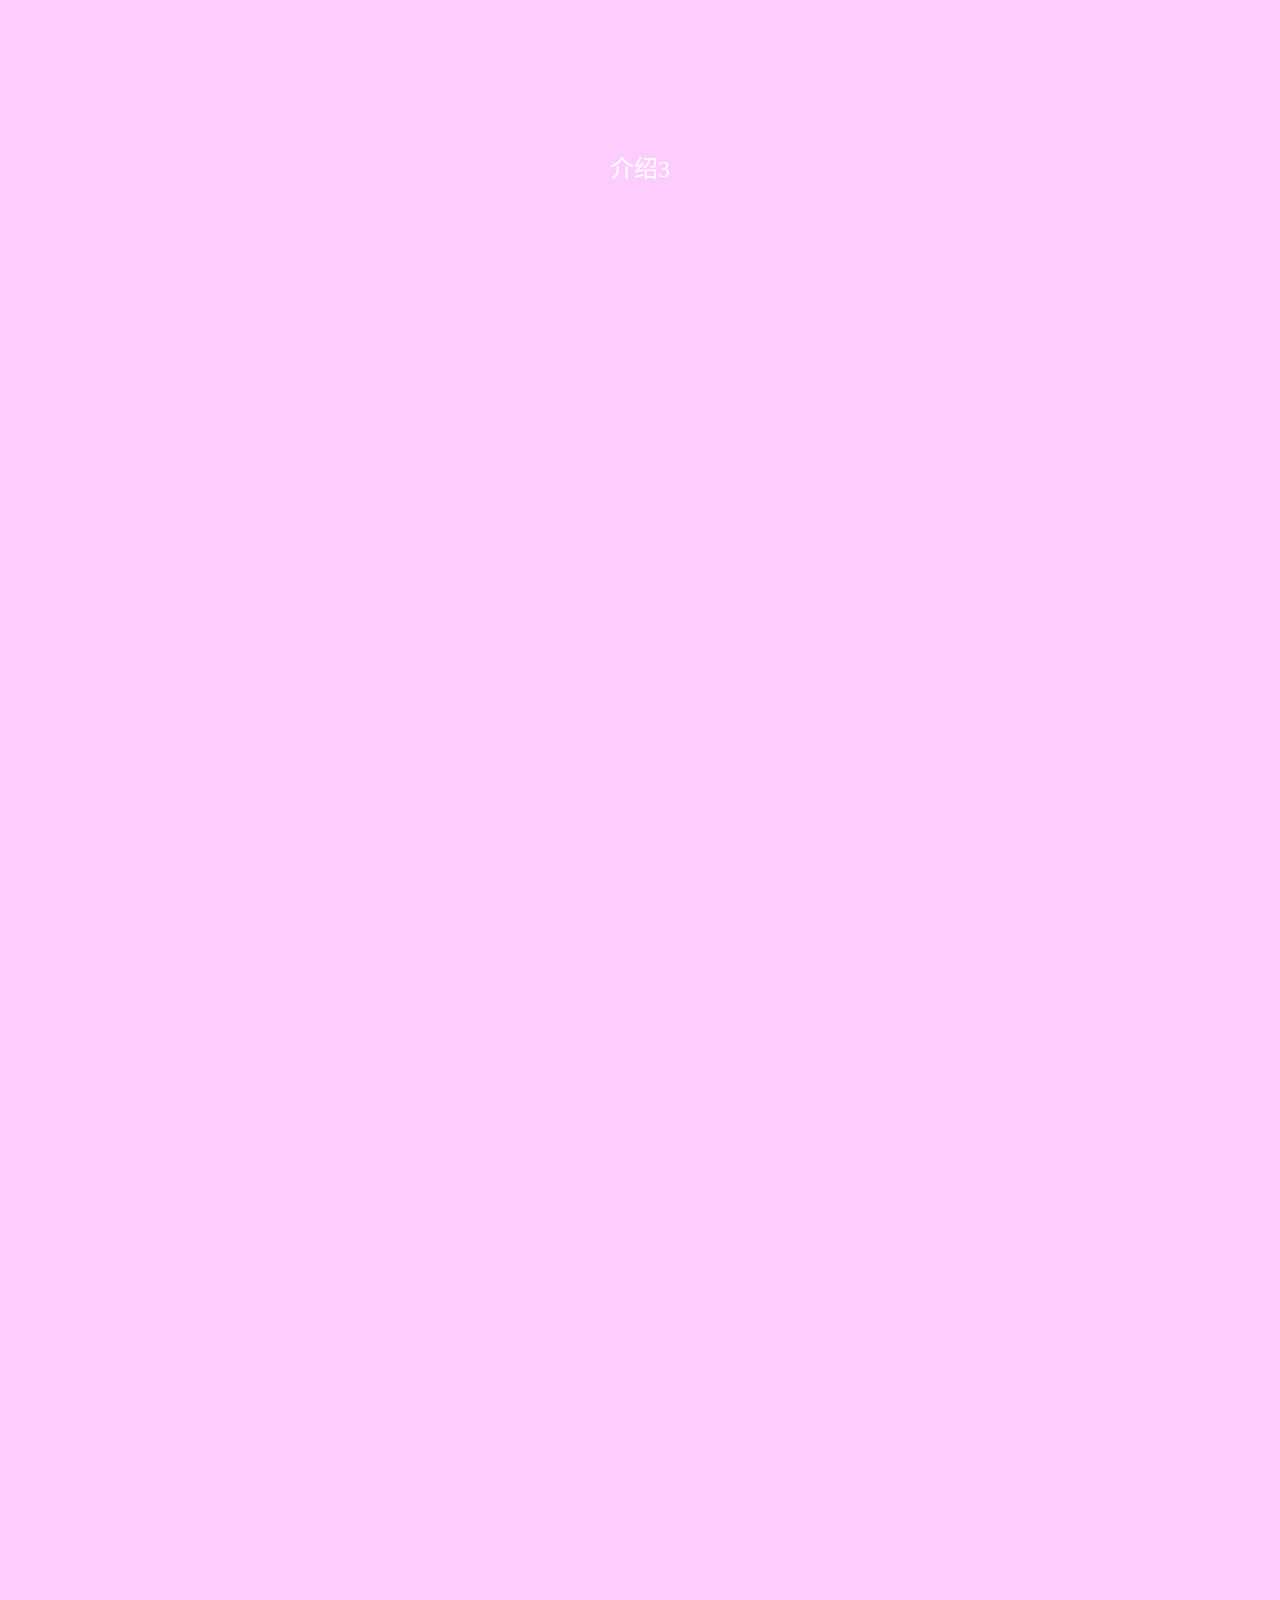
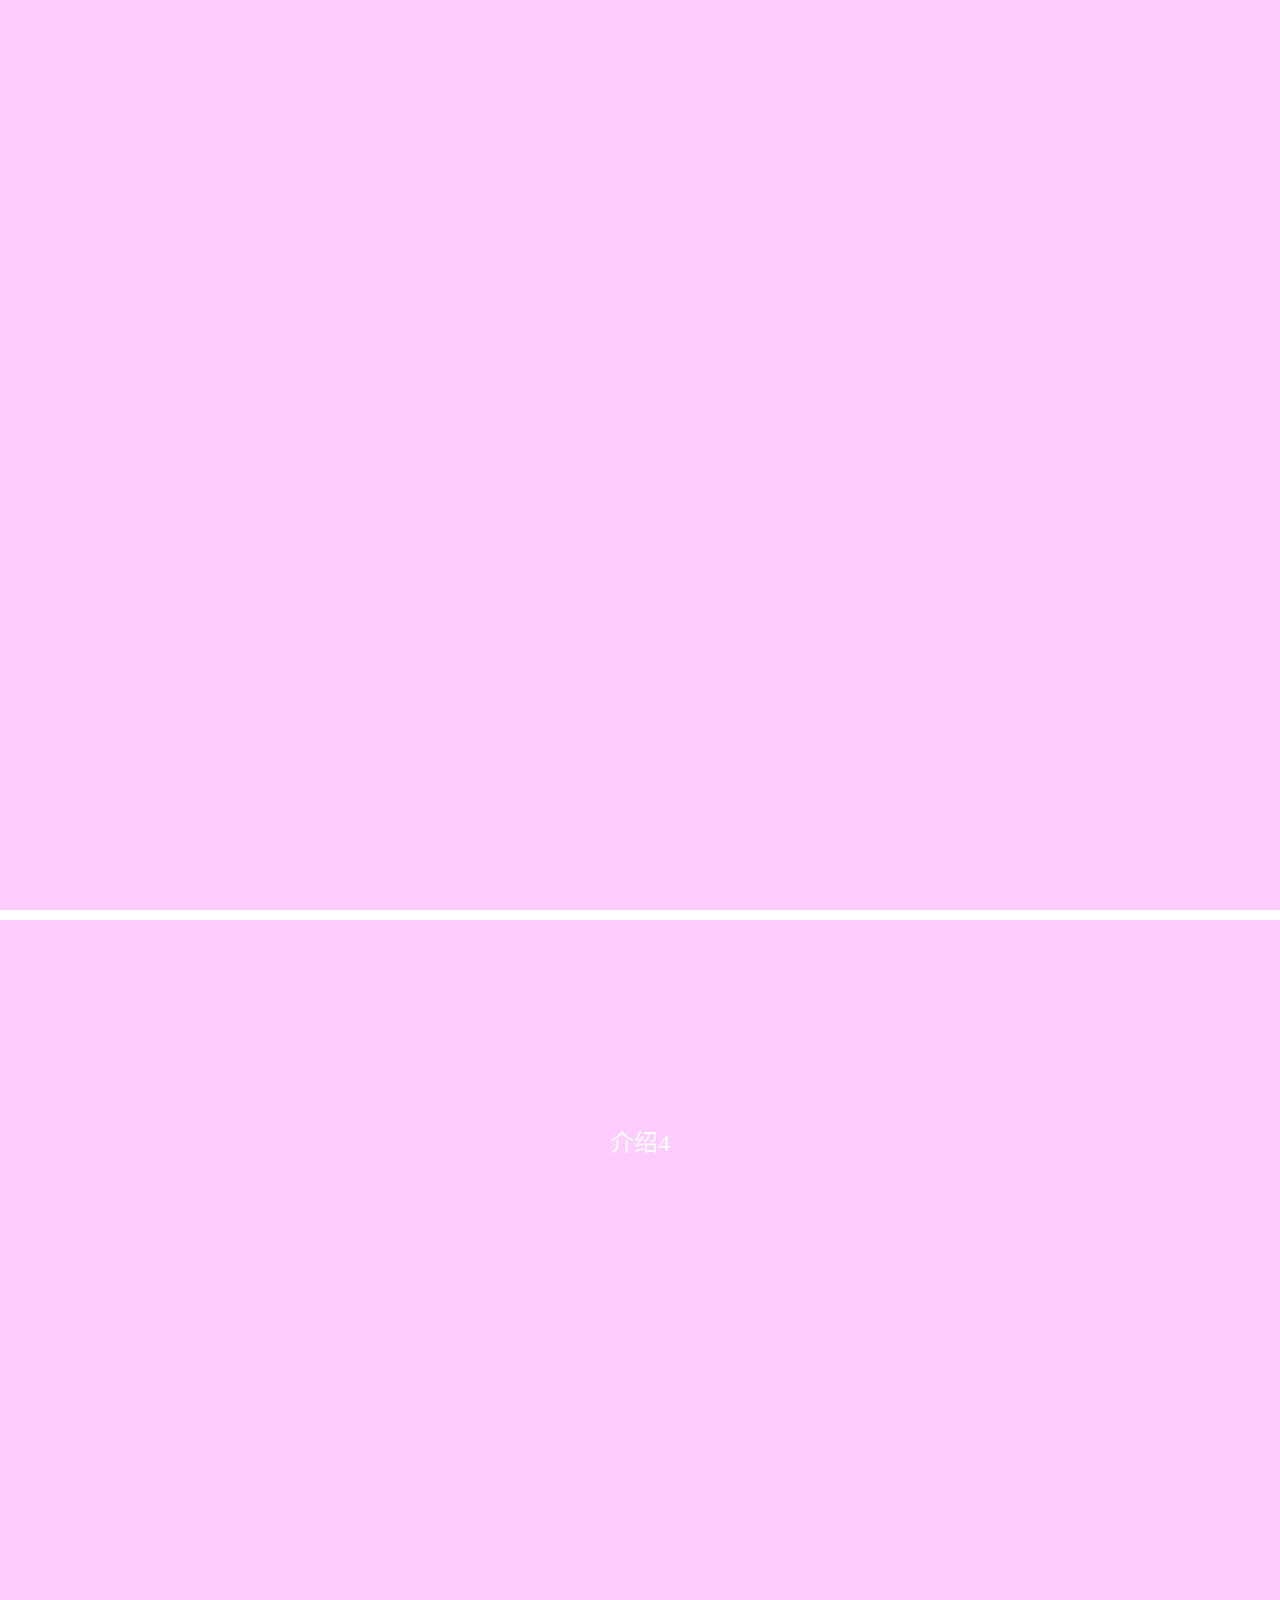
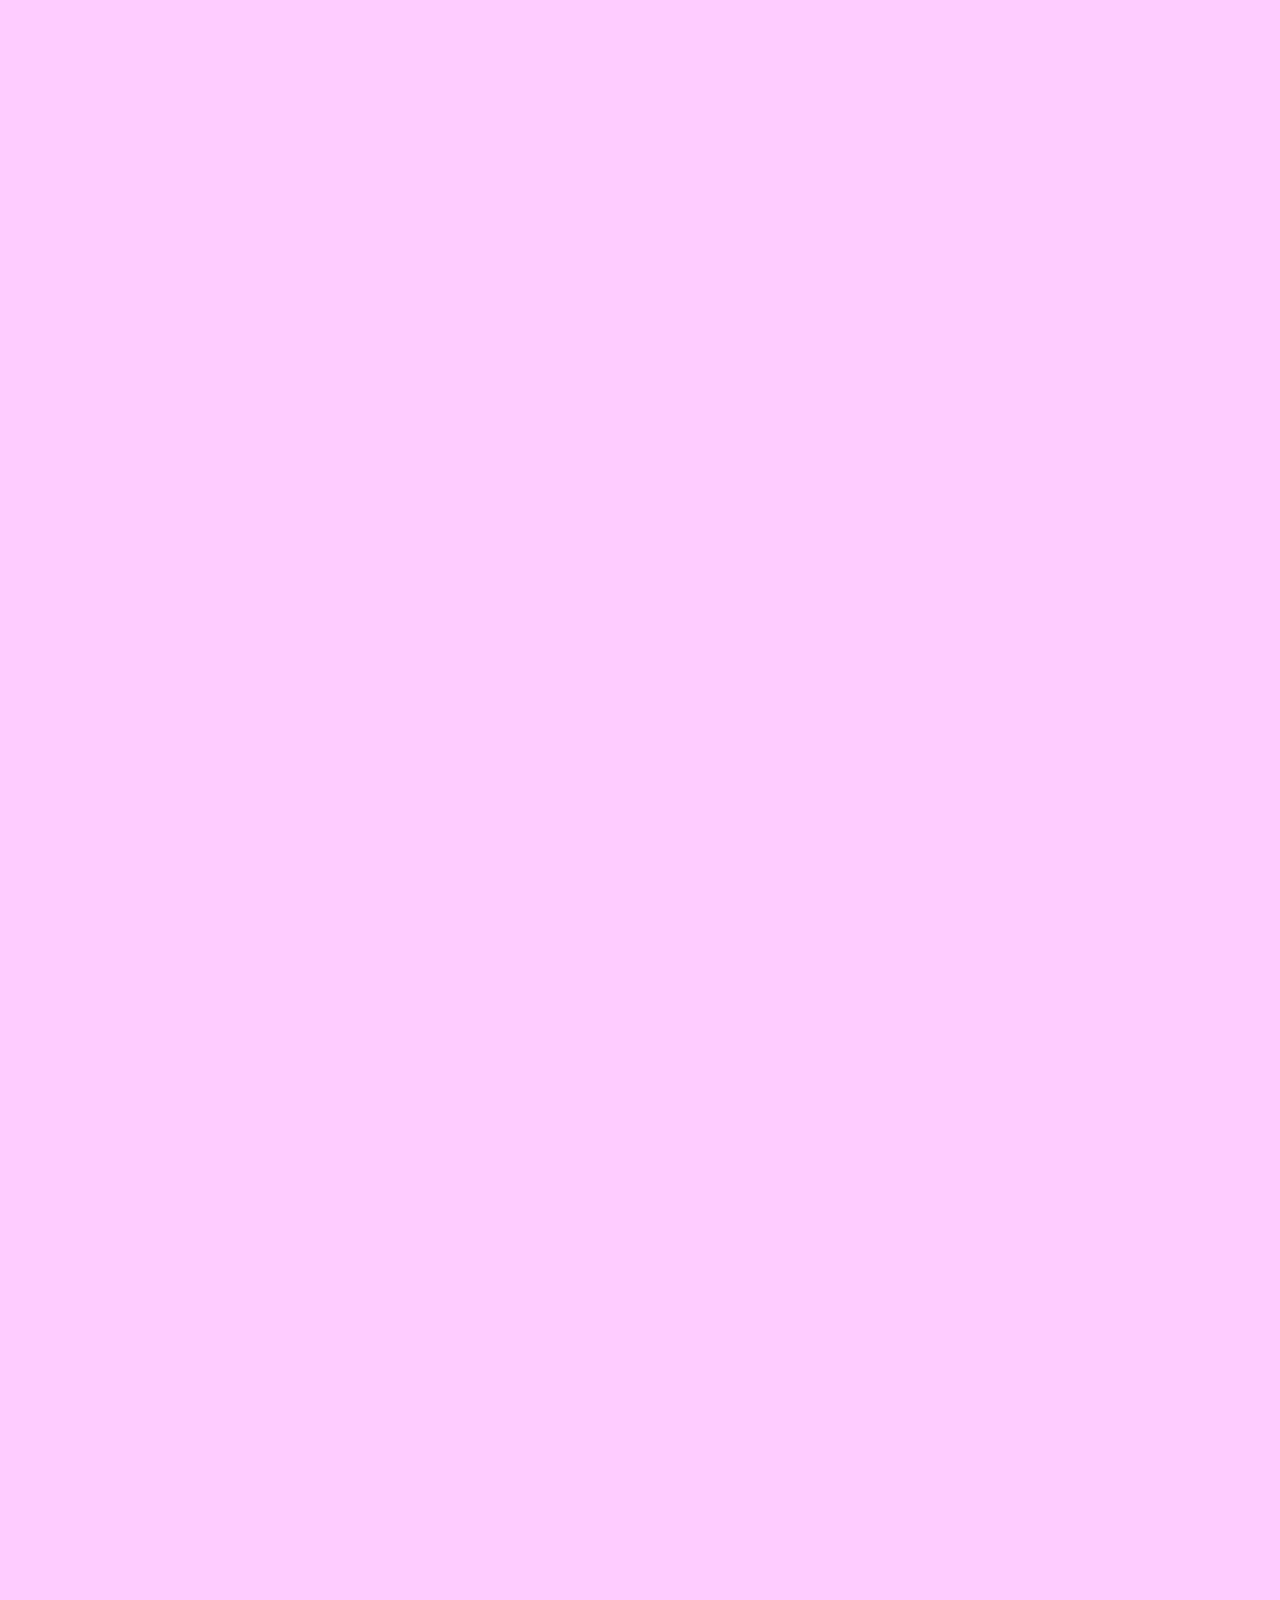
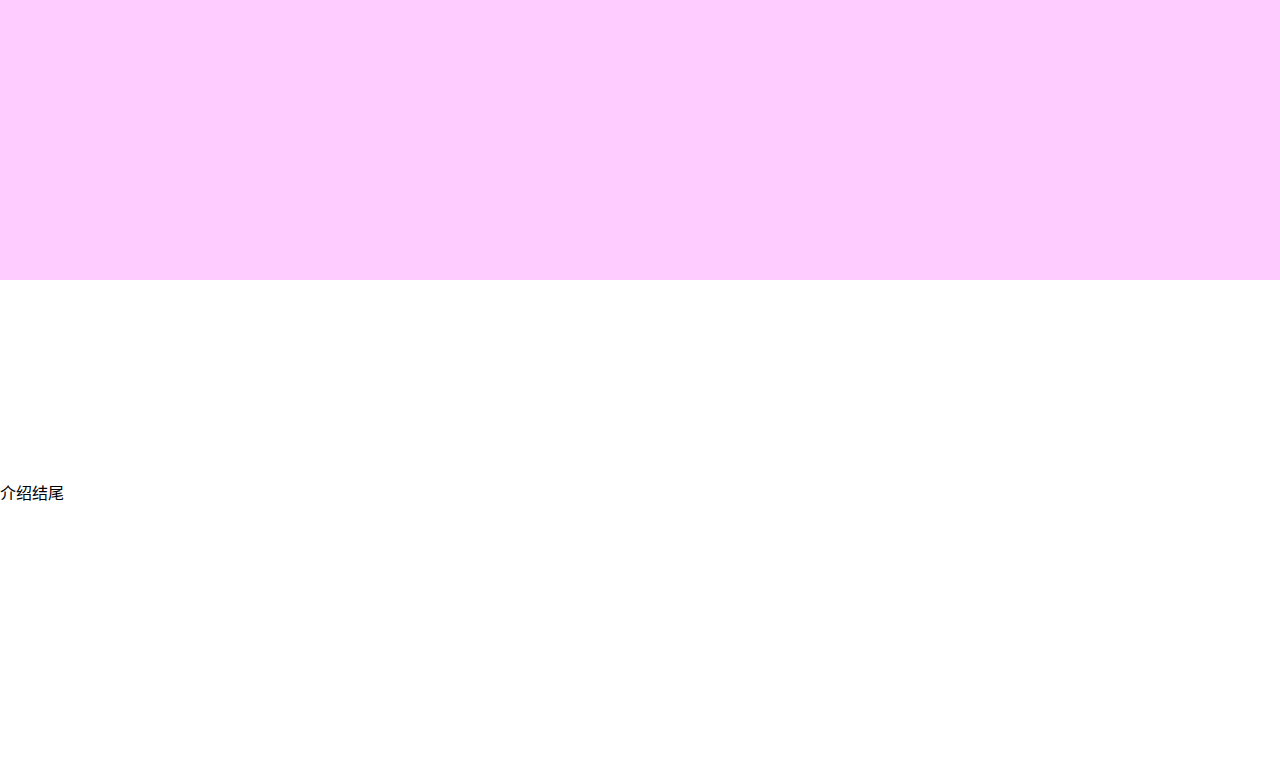
==== commit a797e2db: "add new" ====
--- a/index.html
+++ b/index.html
@@ -13,29 +13,32 @@
 
     <div id="base">
         <div id="canvascontent"><canvas id="maincanvas"></canvas></div>
-        
-        <img id="qq" style="display:none" src="img/map100.png">
-        <img id="jx" style="display:none" src="img/bar_100_2.png">
-        <img id="qplus" style="display:none" src="img/bar_100_3.png">
-        <img id="at" style="display:none" src="img/bar.png">
+        <img id="qq" style="display:none" src="img/1.png">
+        <img id="jx" style="display:none" src="img/2.png">
+        <img id="qplus" style="display:none" src="img/3.png">
+        <img id="at" style="display:none" src="img/4.png">
+        <section id='intro'>
+            <p>介绍开头</p>
+        </section>
         <section id='demoscroll'>
             <article>
                 <div class='step' id="p1">
-                    <p>地图</p>
+                    <p>介绍1</p>
+                    <div></div>
                 </div>
                 <div class='step' id="p2">
-                    <p>柱图1</p>
+                    <p>介绍2</p>
                 </div>
                 <div class='step' id="p3">
-                    <p>柱图2</p>
+                    <p>介绍3</p>
                 </div>
                 <div class='step' id="p4">
-                    <p>柱图3</p>
+                    <p>介绍4</p>
                 </div>
             </article>
         </section>
         <section id='outro'>
-            <p>介绍</p>
+            <p>介绍结尾</p>
         </section>
     </div>
     <script type="text/javascript" src="js/jquery.min.js"></script>
--- a/css/mainstyle.css
+++ b/css/mainstyle.css
@@ -10,6 +10,10 @@
     padding: 0;
     height: 100%;
 	/* line-height: 0.8rem; */
+}
+
+#intro{
+    height: 1200px;
 }
 
 #outro{
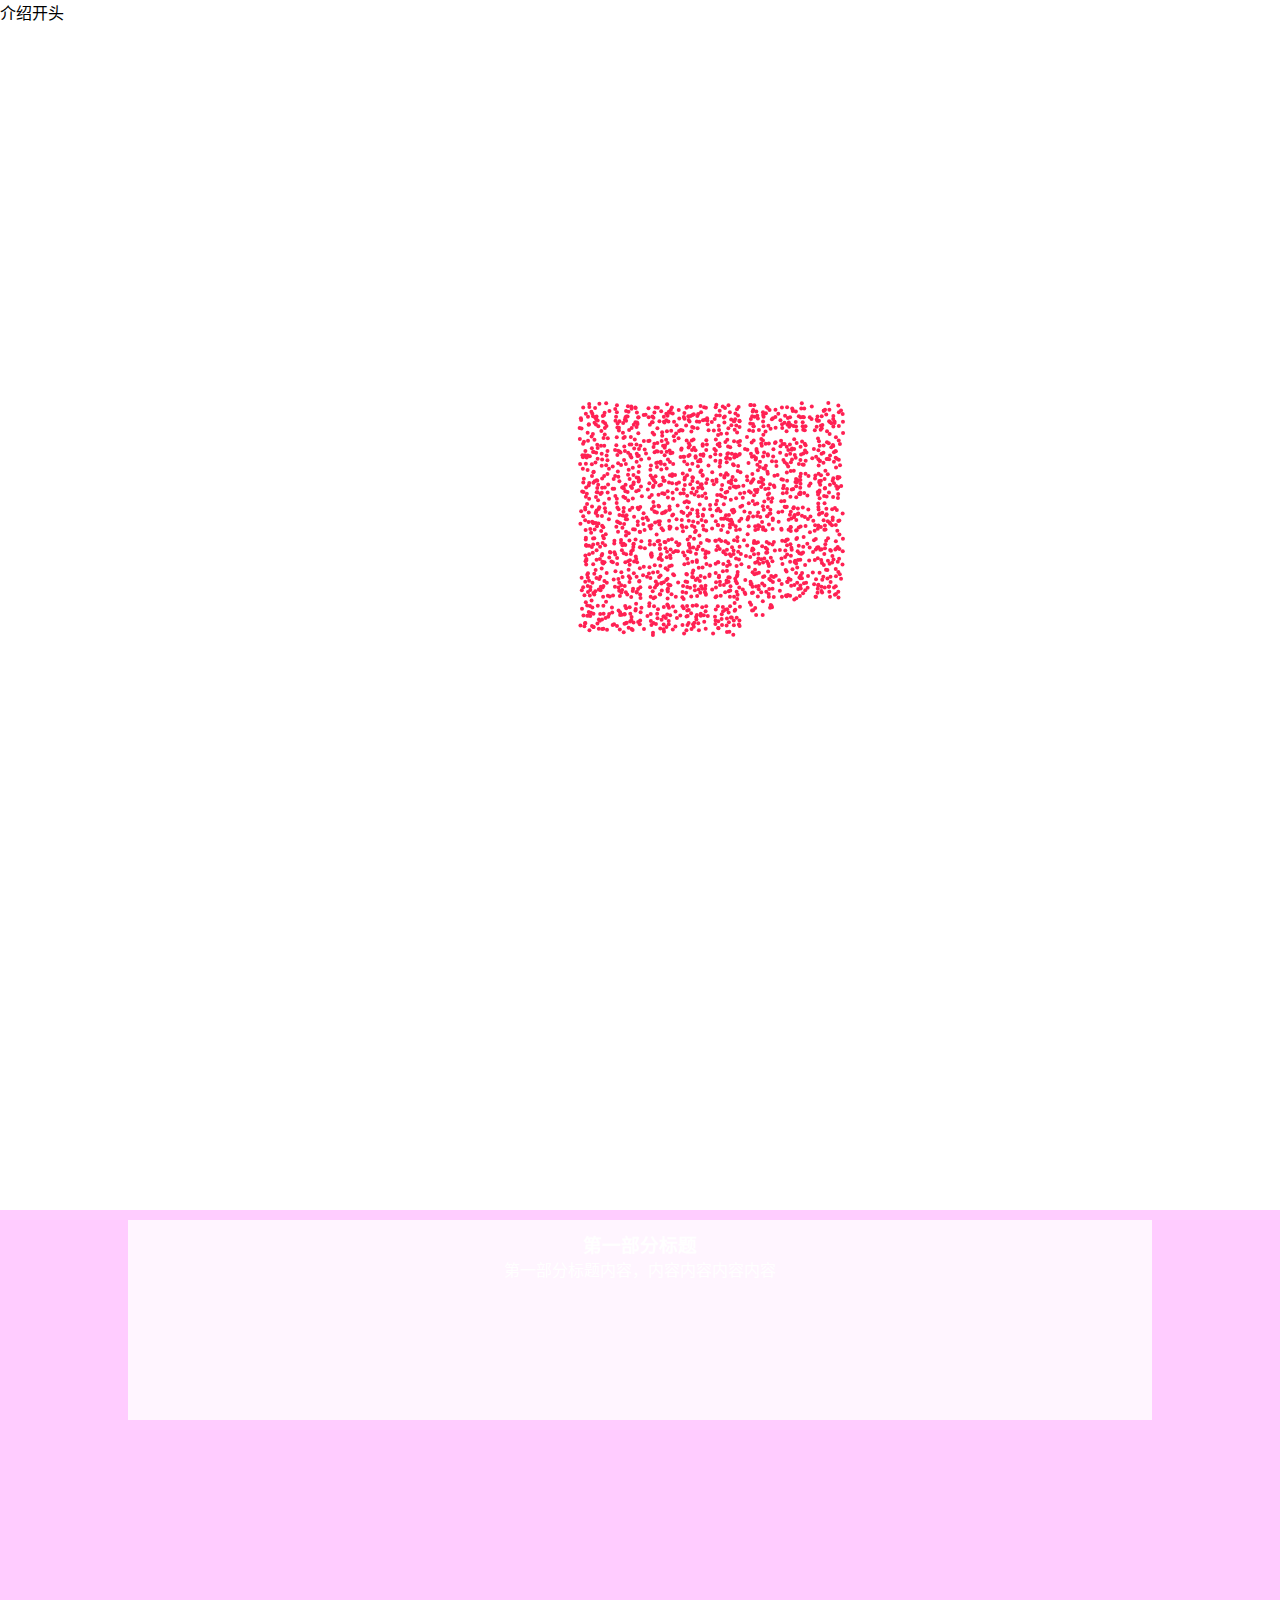
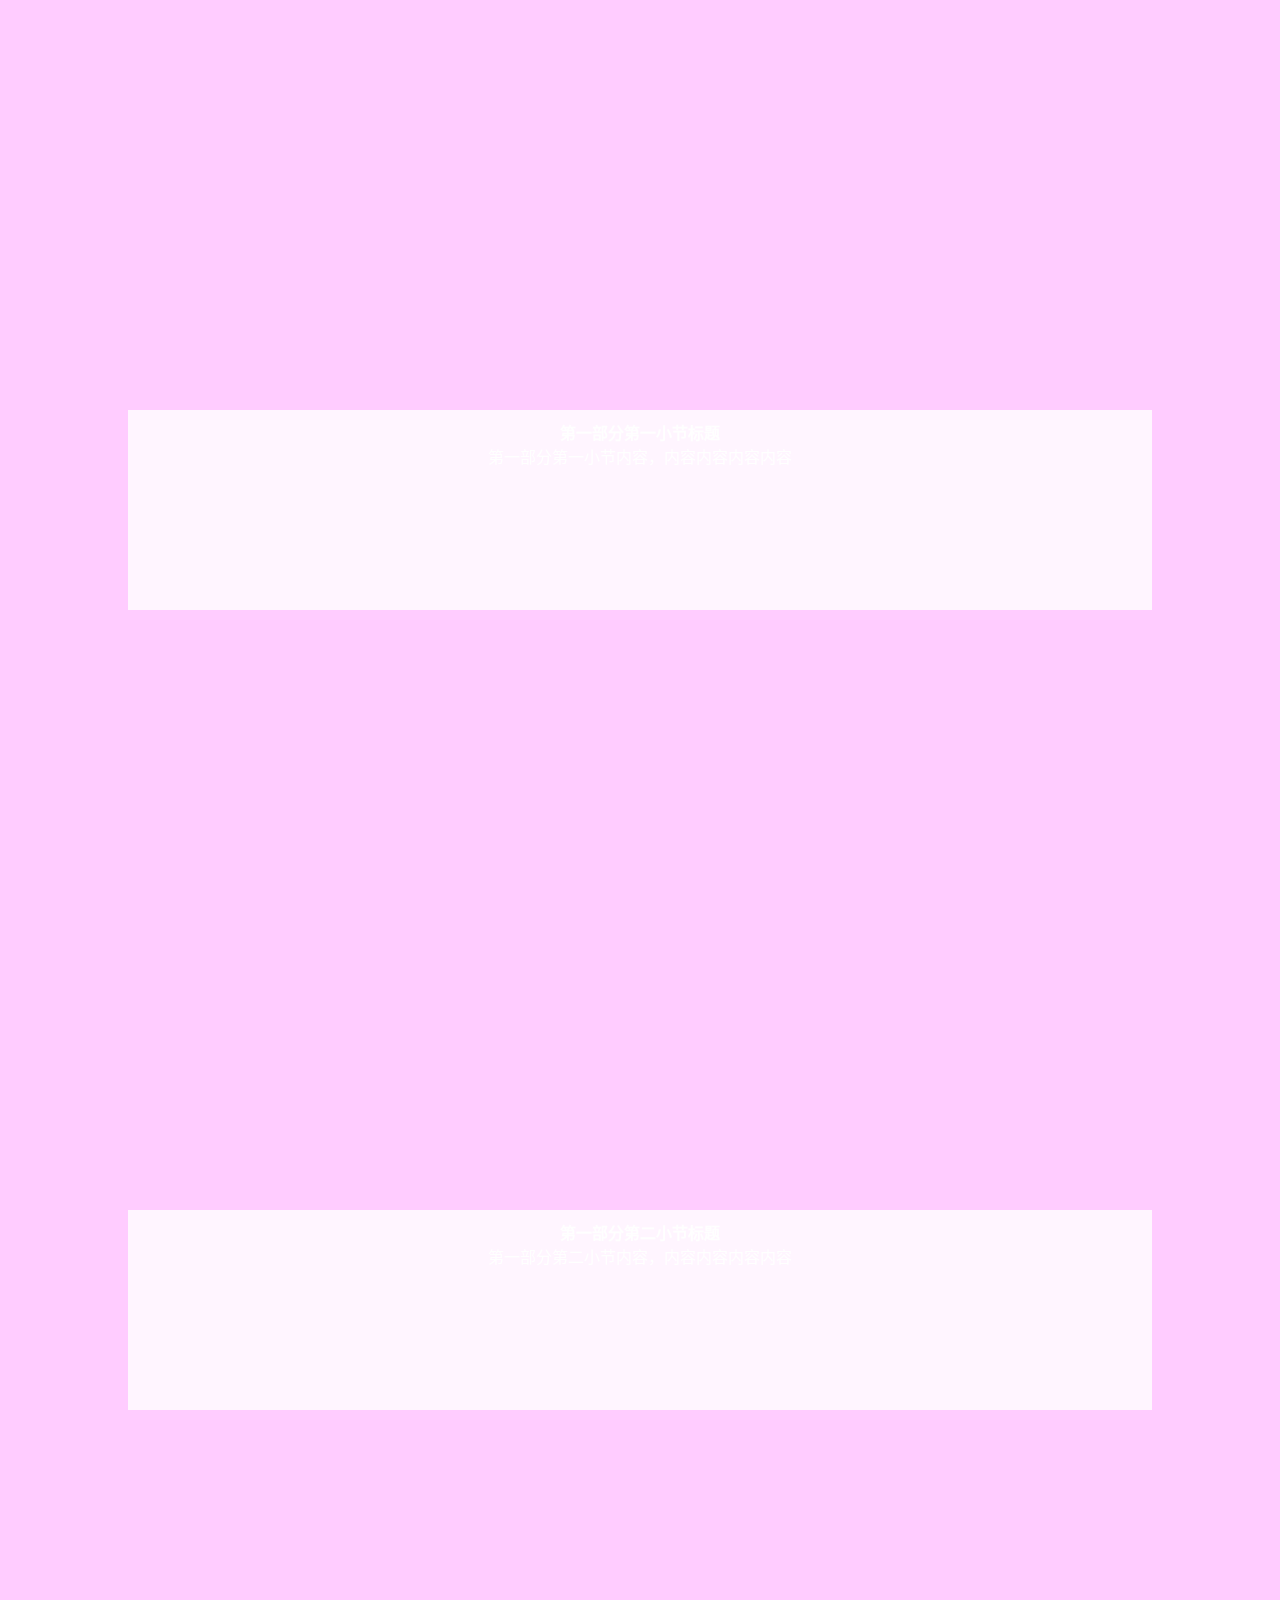
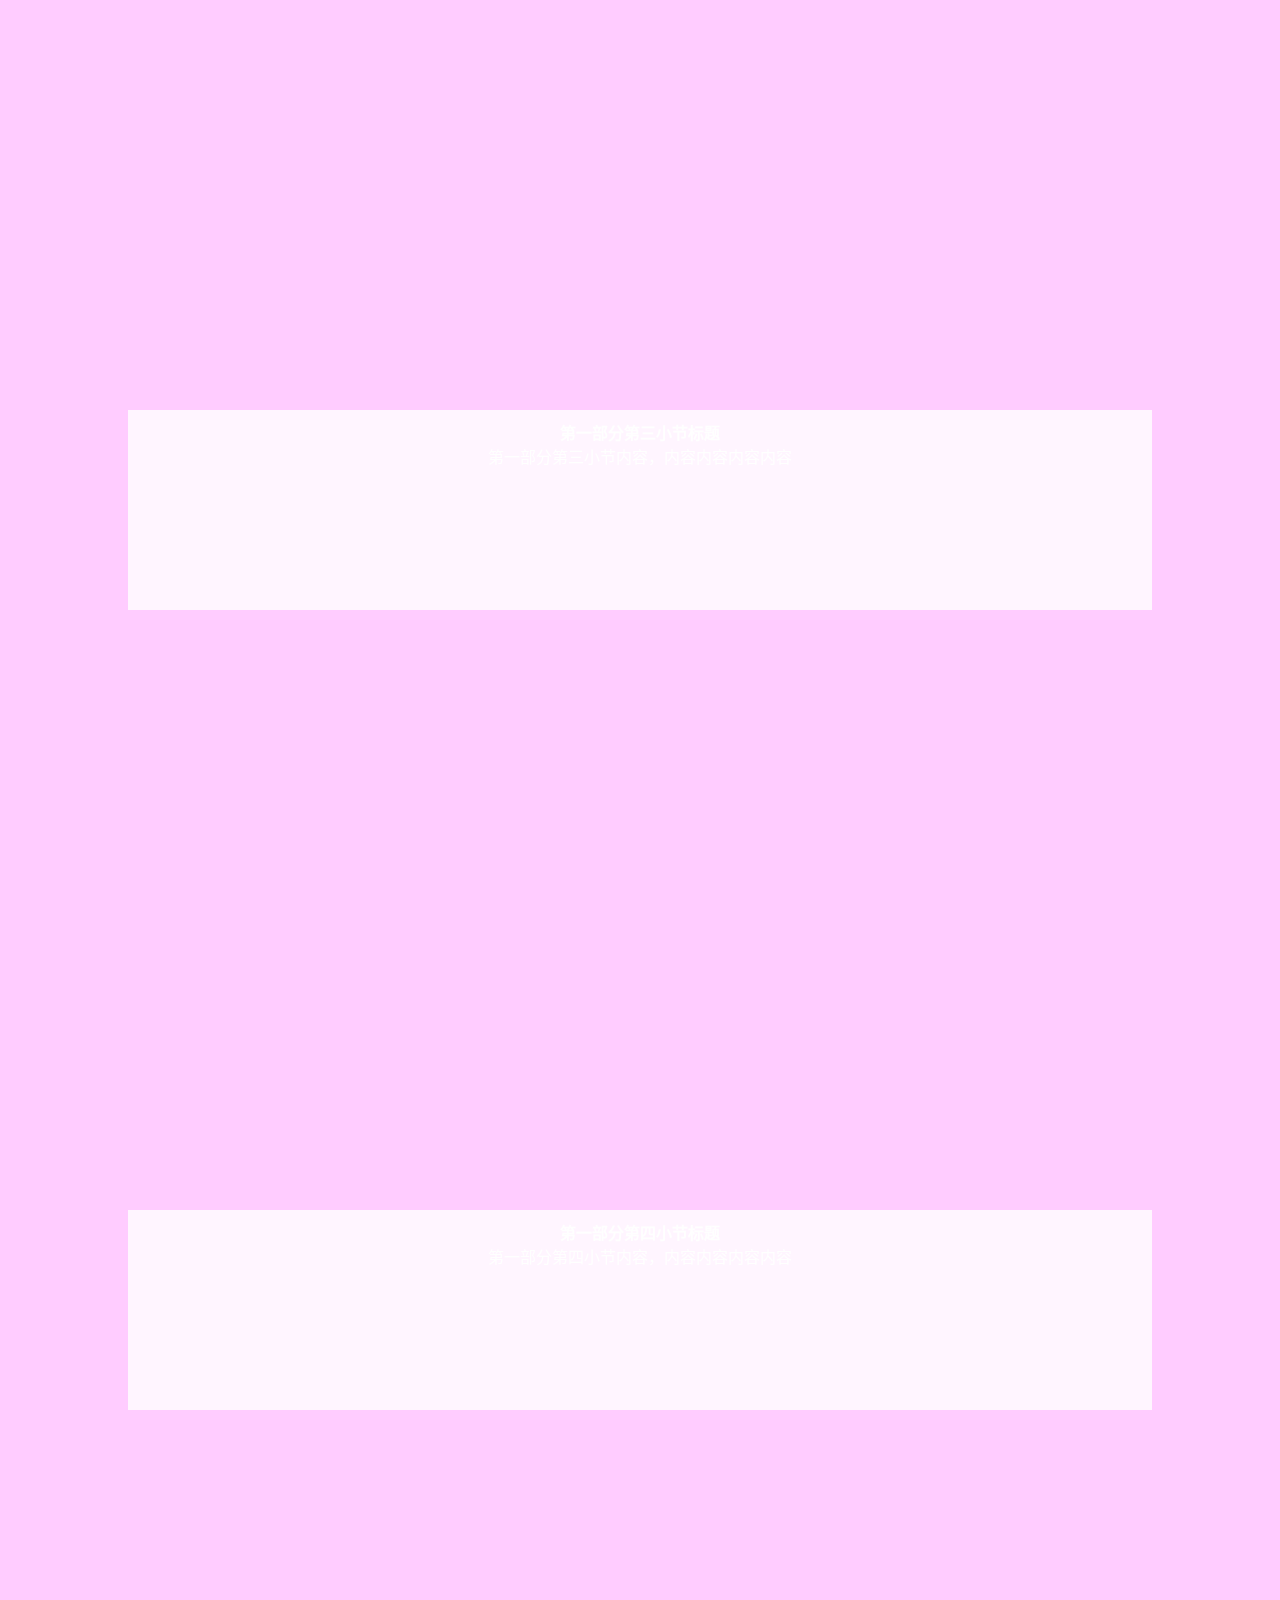
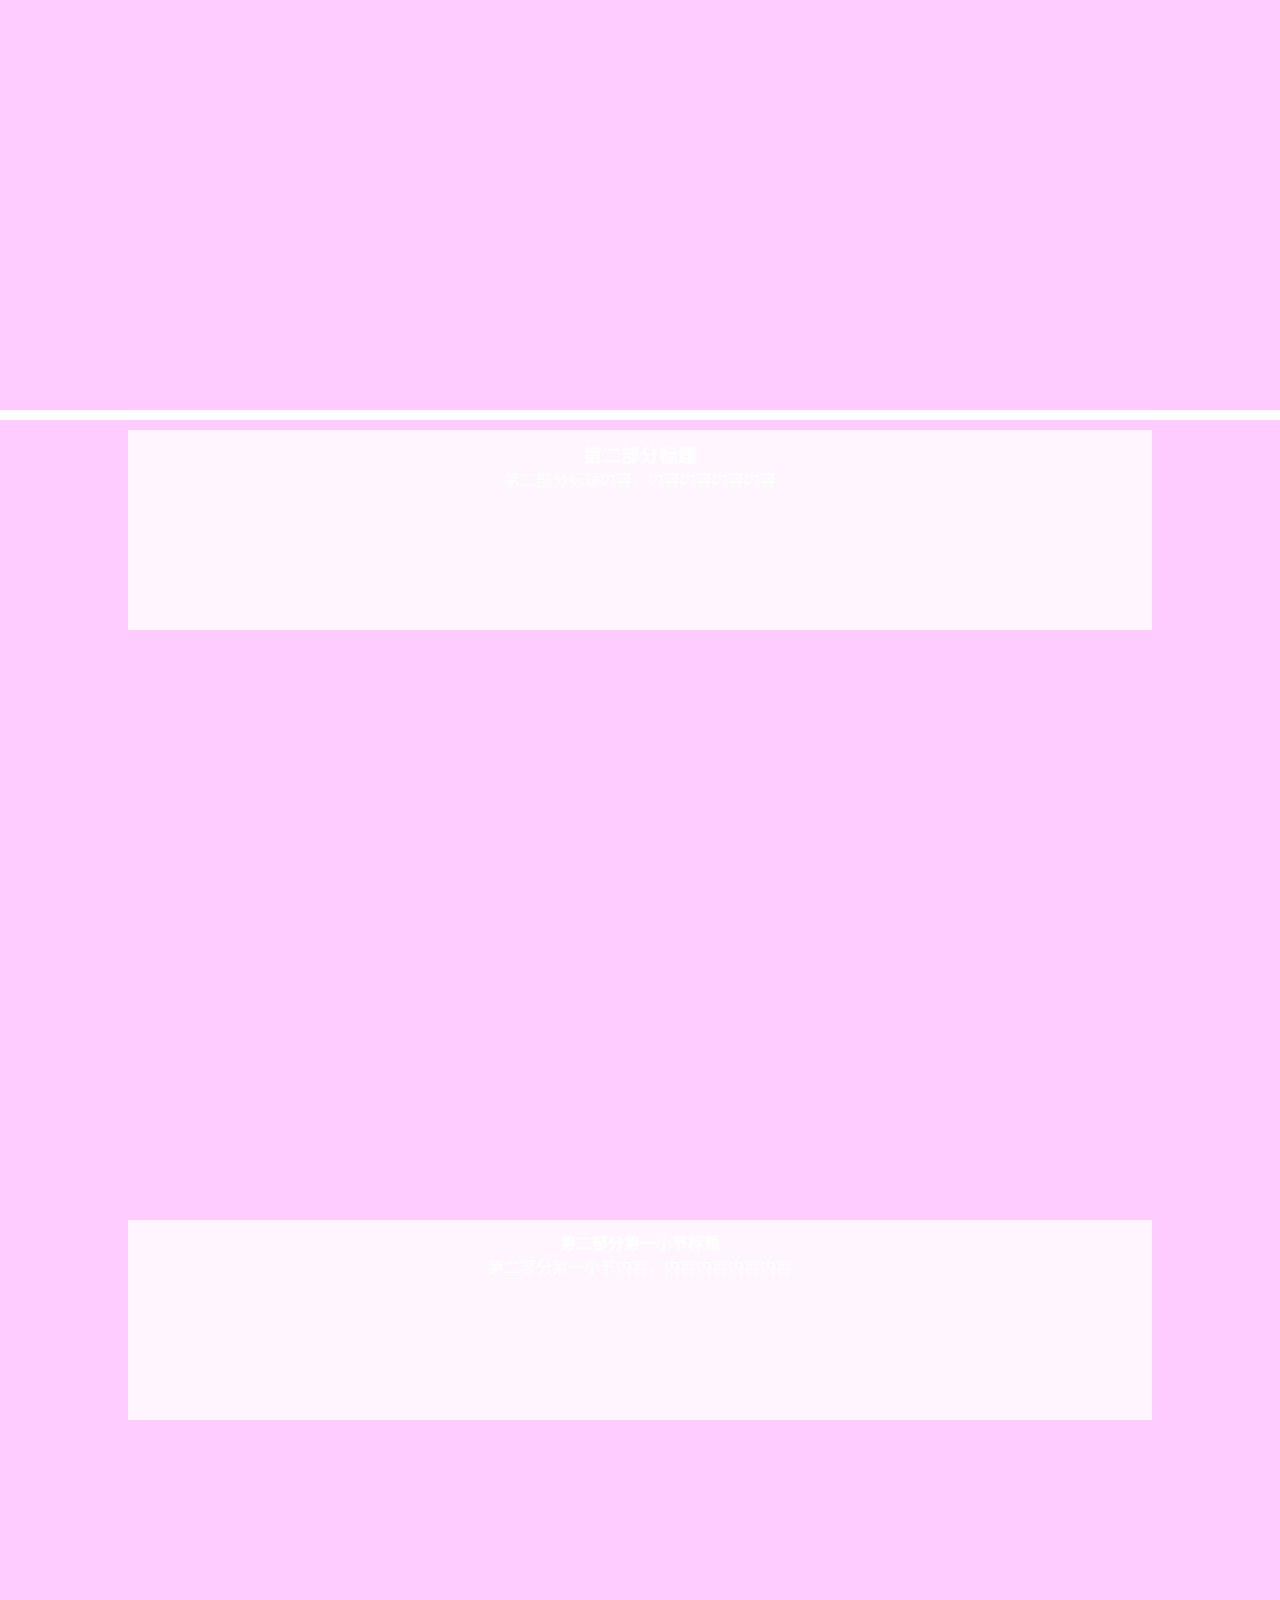
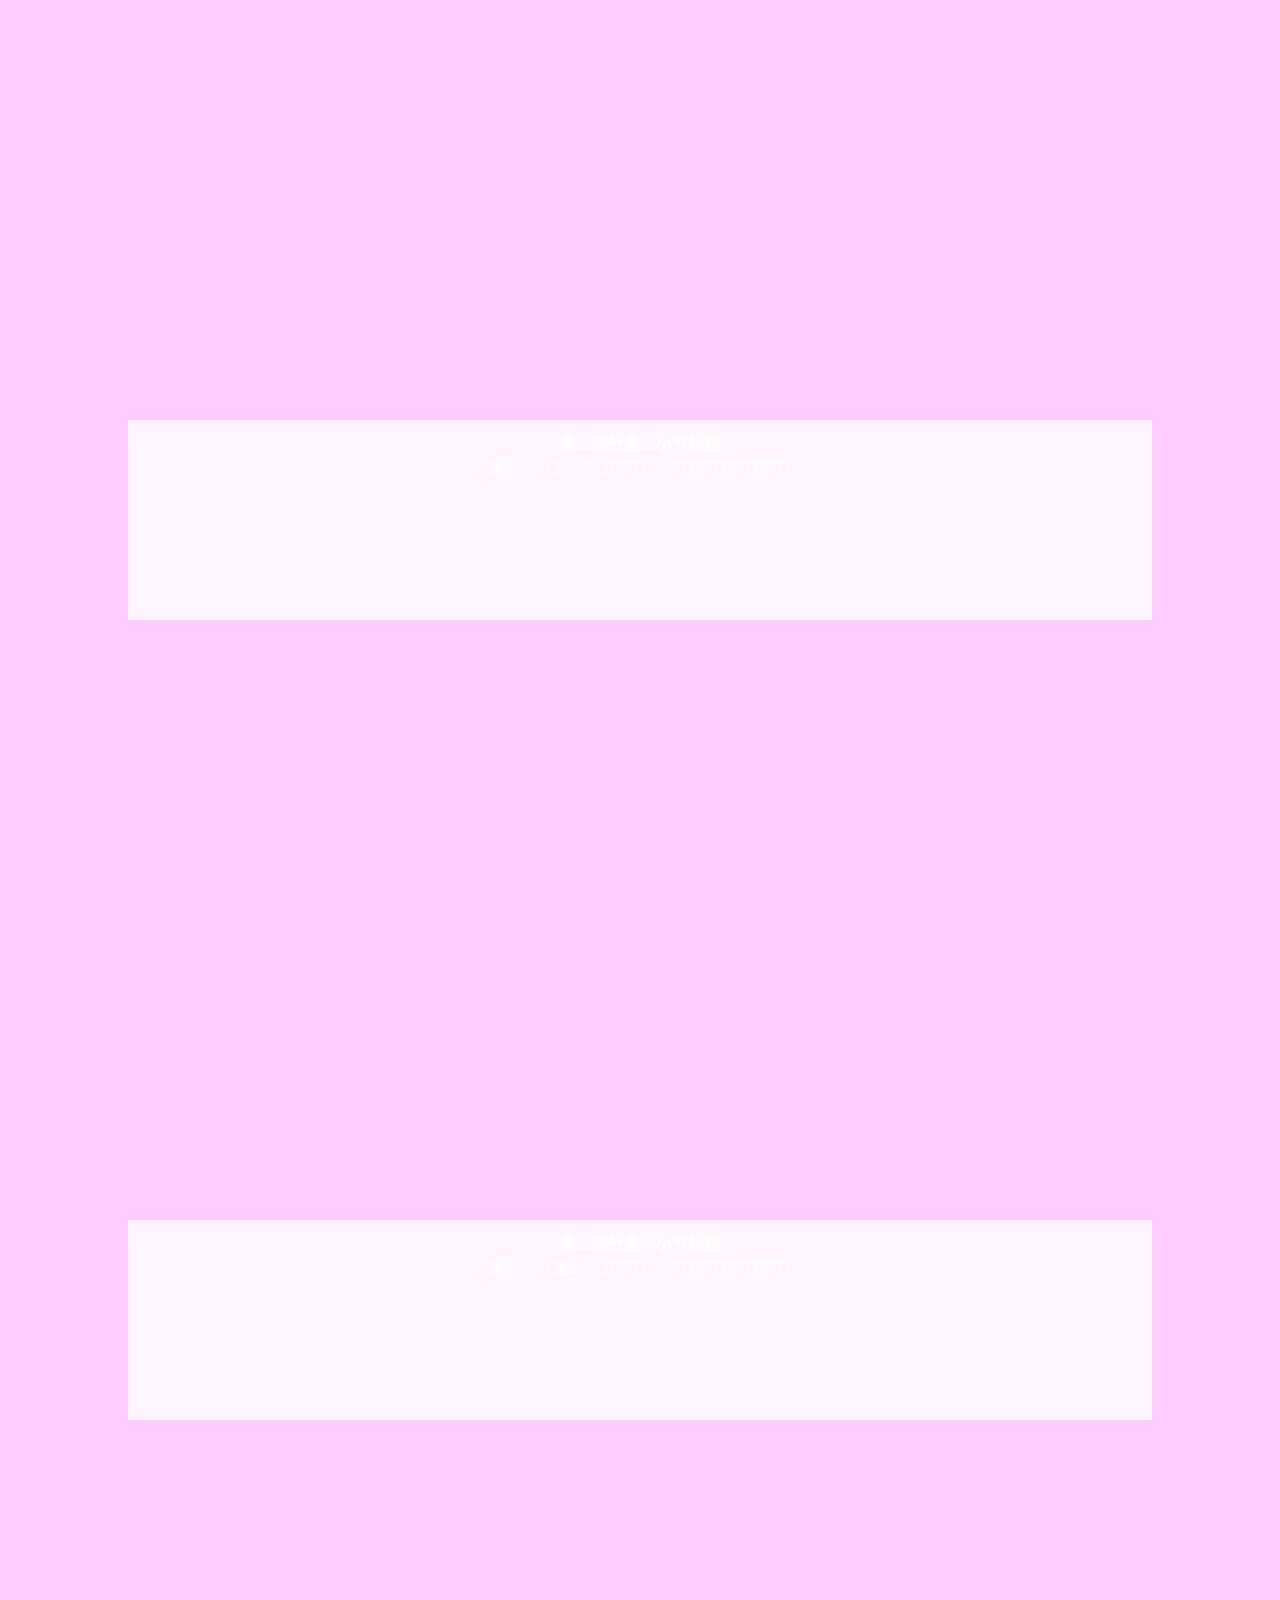
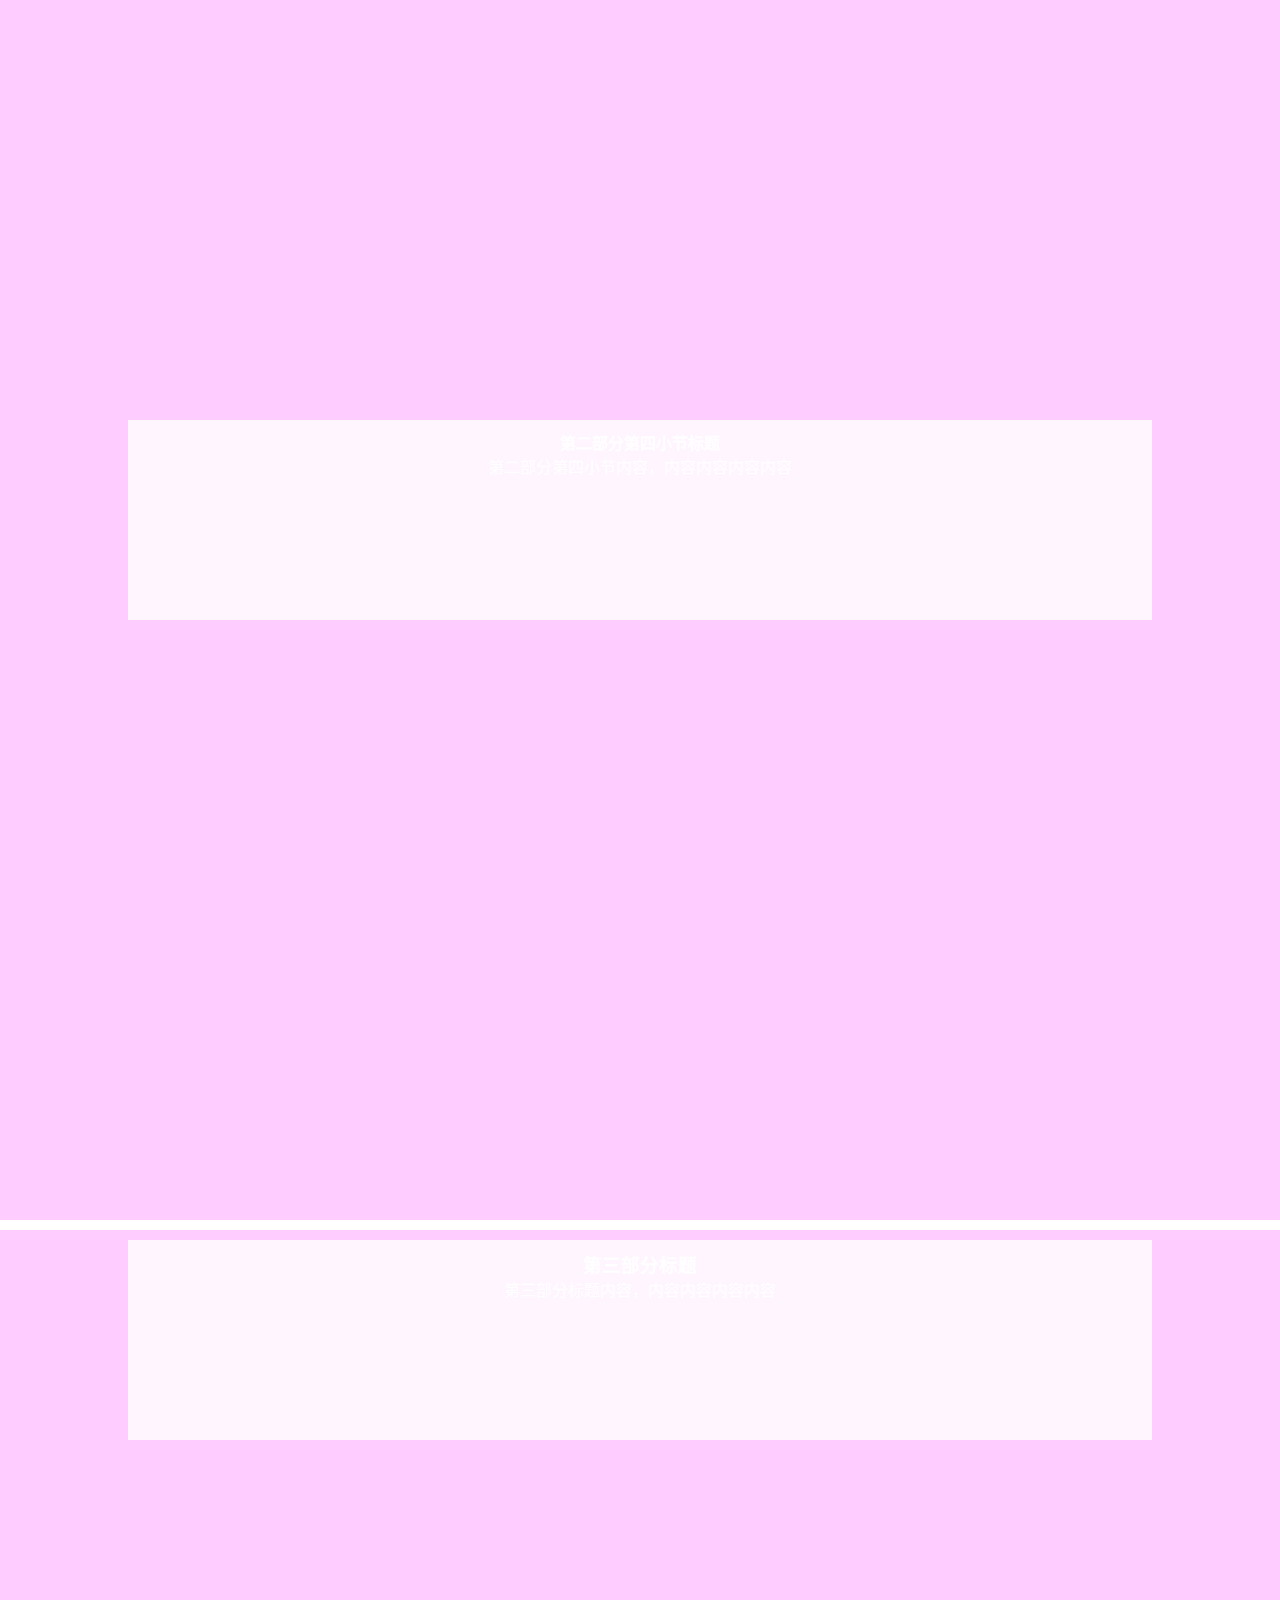
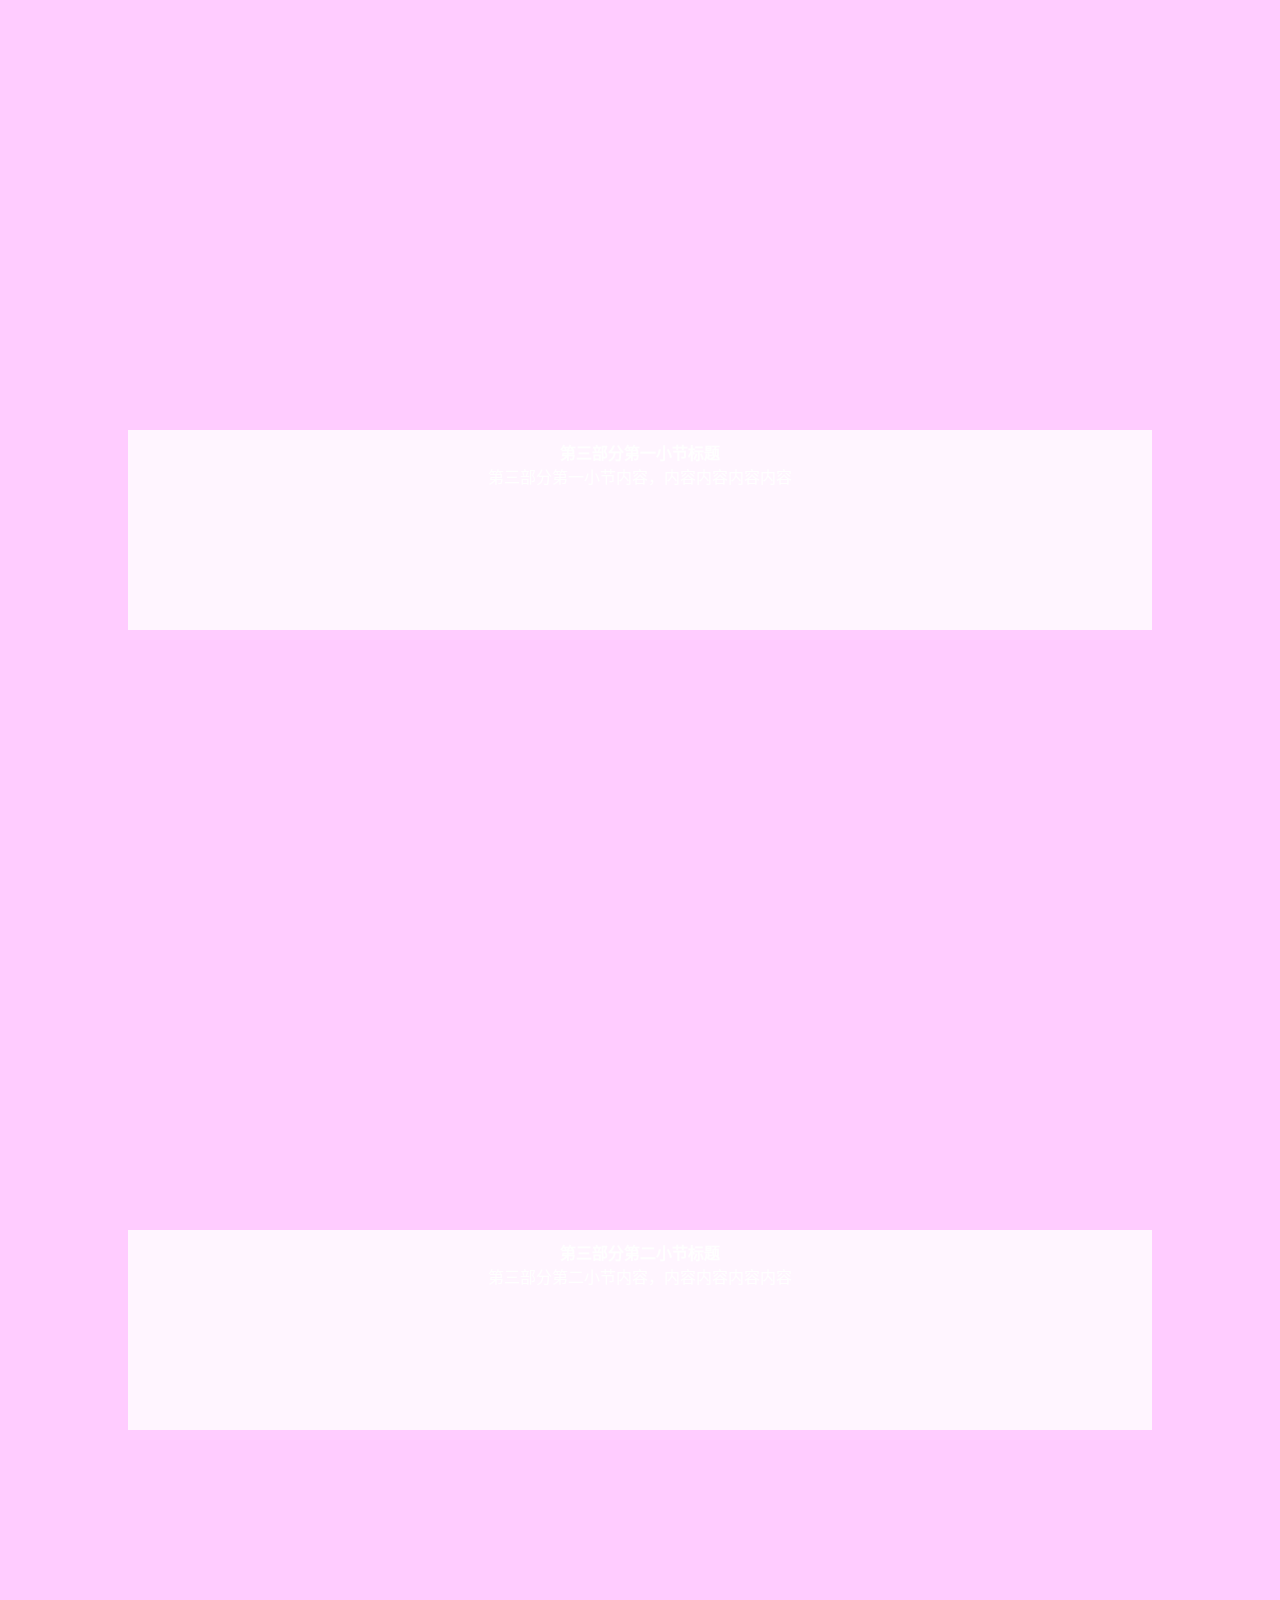
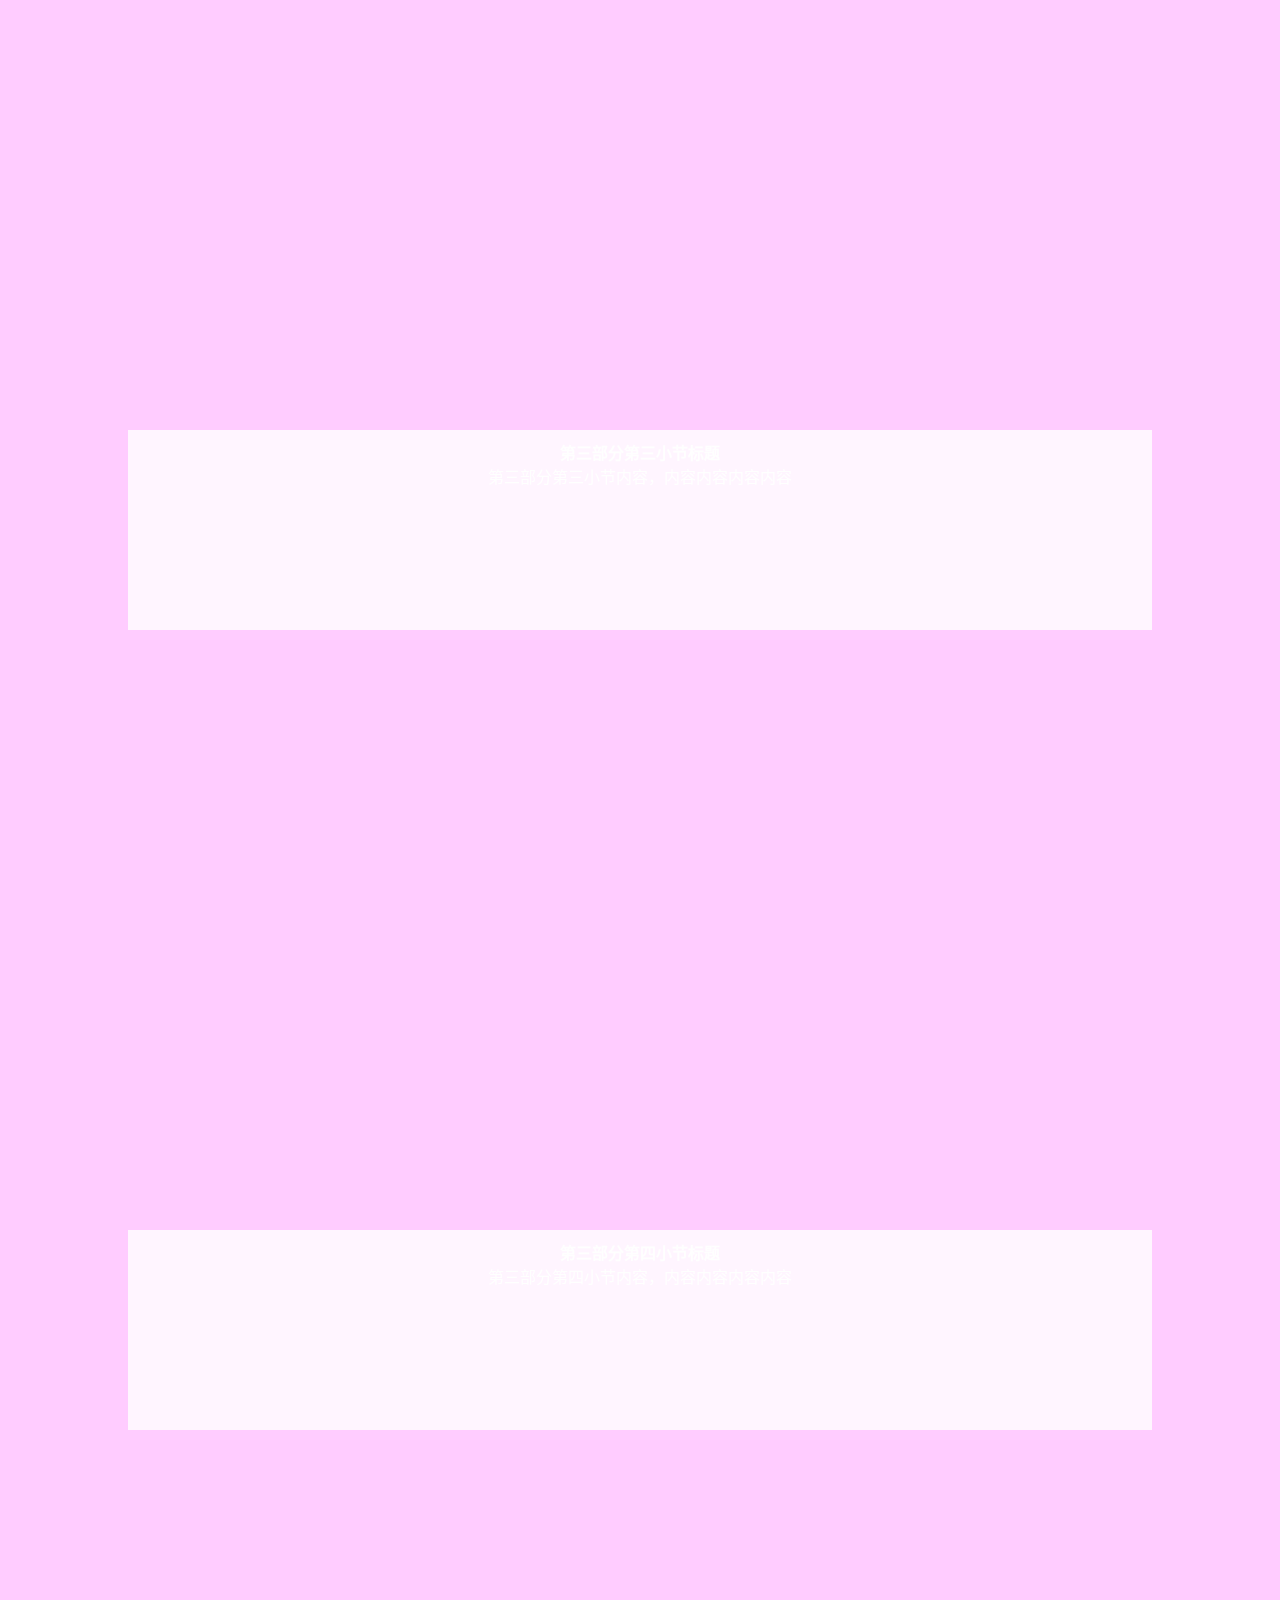
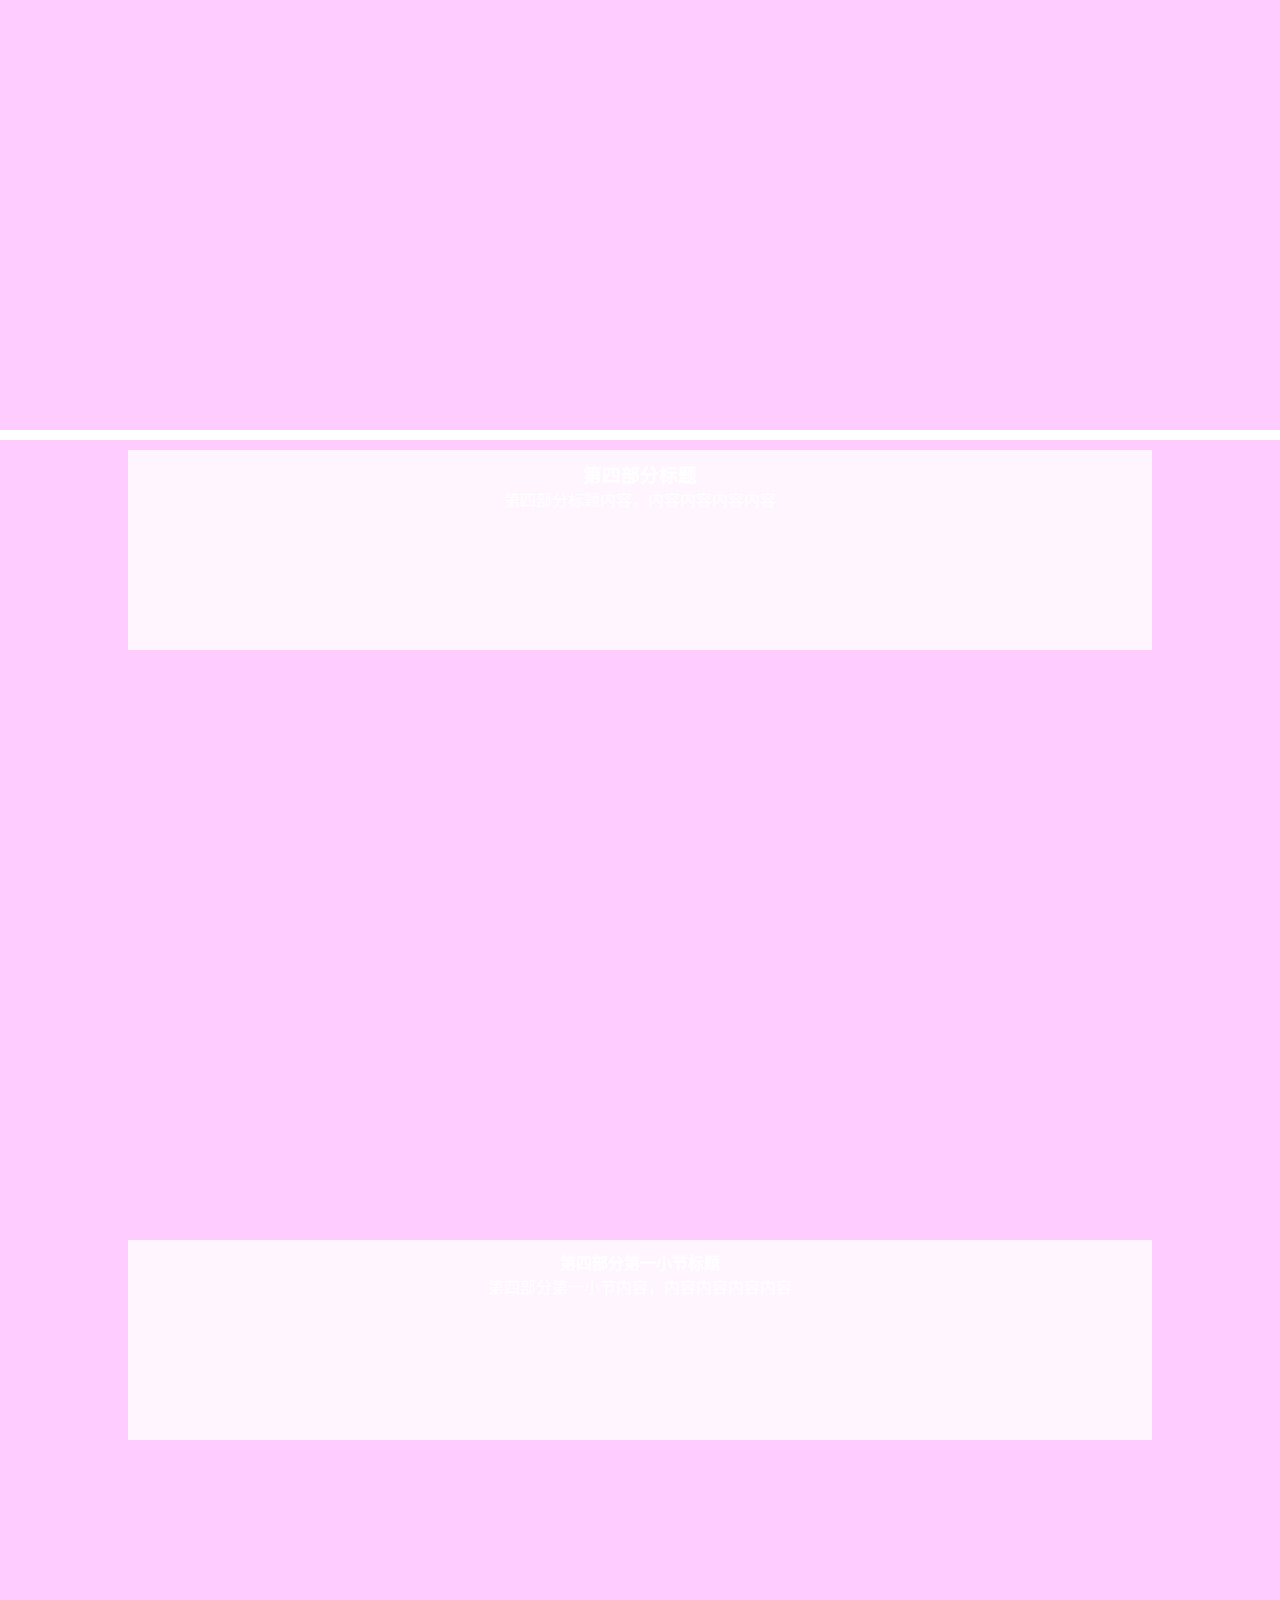
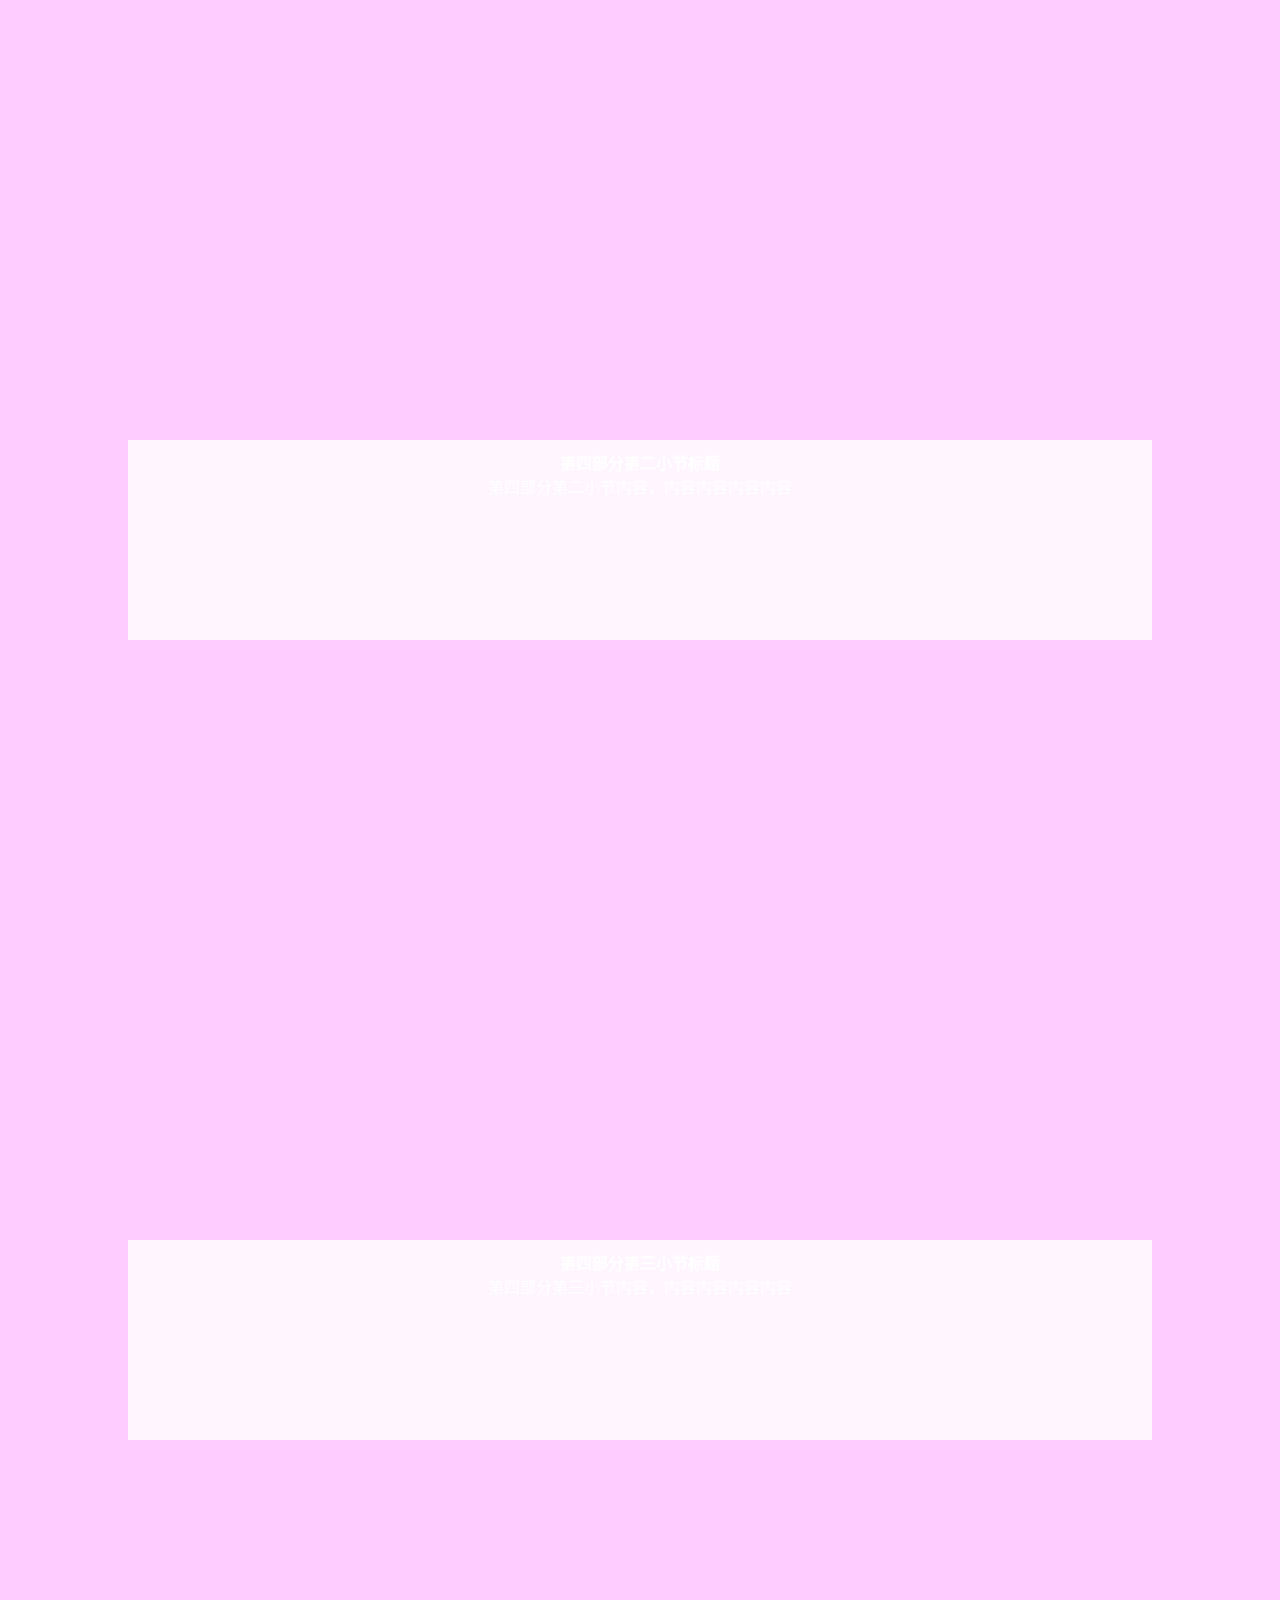
==== commit 9335ff3a: "add new" ====
--- a/index.html
+++ b/index.html
@@ -13,7 +13,7 @@
 
     <div id="base">
         <div id="canvascontent"><canvas id="maincanvas"></canvas></div>
-        <img id="qq" style="display:none" src="img/1.png">
+        <img id="qq" style="display:none" src="img/60.png">
         <img id="jx" style="display:none" src="img/2.png">
         <img id="qplus" style="display:none" src="img/3.png">
         <img id="at" style="display:none" src="img/4.png">
@@ -23,17 +23,92 @@
         <section id='demoscroll'>
             <article>
                 <div class='step' id="p1">
-                    <p>介绍1</p>
-                    <div></div>
+                    <div class="introin introtitle">
+                        <h3>第一部分标题</h3>
+                        <p>第一部分标题内容，内容内容内容内容</p>
+                    </div>
+                    <div class="introin top">
+                        <h4>第一部分第一小节标题</h4>
+                        <p>第一部分第一小节内容，内容内容内容内容</p>
+                    </div>
+                    <div class="introin second">
+                        <h4>第一部分第二小节标题</h4>
+                        <p>第一部分第二小节内容，内容内容内容内容</p>
+                    </div>
+                    <div class="introin third">
+                        <h4>第一部分第三小节标题</h4>
+                        <p>第一部分第三小节内容，内容内容内容内容</p>
+                    </div>
+                    <div class="introin bottom">
+                        <h4>第一部分第四小节标题</h4>
+                        <p>第一部分第四小节内容，内容内容内容内容</p>
+                    </div>
                 </div>
                 <div class='step' id="p2">
-                    <p>介绍2</p>
+                    <div class="introin introtitle">
+                        <h3>第二部分标题</h3>
+                        <p>第二部分标题内容，内容内容内容内容</p>
+                    </div>
+                    <div class="introin top">
+                        <h4>第二部分第一小节标题</h4>
+                        <p>第二部分第一小节内容，内容内容内容内容</p>
+                    </div>
+                    <div class="introin second">
+                        <h4>第二部分第二小节标题</h4>
+                        <p>第二部分第二小节内容，内容内容内容内容</p>
+                    </div>
+                    <div class="introin third">
+                        <h4>第二部分第三小节标题</h4>
+                        <p>第二部分第三小节内容，内容内容内容内容</p>
+                    </div>
+                    <div class="introin bottom">
+                        <h4>第二部分第四小节标题</h4>
+                        <p>第二部分第四小节内容，内容内容内容内容</p>
+                    </div>
                 </div>
                 <div class='step' id="p3">
-                    <p>介绍3</p>
+                    <div class="introin introtitle">
+                        <h3>第三部分标题</h3>
+                        <p>第三部分标题内容，内容内容内容内容</p>
+                    </div>
+                    <div class="introin top">
+                        <h4>第三部分第一小节标题</h4>
+                        <p>第三部分第一小节内容，内容内容内容内容</p>
+                    </div>
+                    <div class="introin second">
+                        <h4>第三部分第二小节标题</h4>
+                        <p>第三部分第二小节内容，内容内容内容内容</p>
+                    </div>
+                    <div class="introin third">
+                        <h4>第三部分第三小节标题</h4>
+                        <p>第三部分第三小节内容，内容内容内容内容</p>
+                    </div>
+                    <div class="introin bottom">
+                        <h4>第三部分第四小节标题</h4>
+                        <p>第三部分第四小节内容，内容内容内容内容</p>
+                    </div>
                 </div>
                 <div class='step' id="p4">
-                    <p>介绍4</p>
+                    <div class="introin introtitle">
+                        <h3>第四部分标题</h3>
+                        <p>第四部分标题内容，内容内容内容内容</p>
+                    </div>
+                    <div class="introin top">
+                        <h4>第四部分第一小节标题</h4>
+                        <p>第四部分第一小节内容，内容内容内容内容</p>
+                    </div>
+                    <div class="introin second">
+                        <h4>第四部分第二小节标题</h4>
+                        <p>第四部分第二小节内容，内容内容内容内容</p>
+                    </div>
+                    <div class="introin third">
+                        <h4>第四部分第三小节标题</h4>
+                        <p>第四部分第三小节内容，内容内容内容内容</p>
+                    </div>
+                    <div class="introin bottom">
+                        <h4>第四部分第四小节标题</h4>
+                        <p>第四部分第四小节内容，内容内容内容内容</p>
+                    </div>
                 </div>
             </article>
         </section>
--- a/css/mainstyle.css
+++ b/css/mainstyle.css
@@ -36,18 +36,44 @@
     margin: 10px 0;
     background-color: rgba(255,0,255,0.2);
     color: #fff;
-    height: 1200px;
+    height: 4000px ! important;
+    text-align: center;
+    position: relative;
 }
+
+.introin{
+    position: absolute;
+    background-color: rgba(255,255,255,0.8);
+    width: 80%;
+    left: 10%;
+    height: 200px;
+    padding: 10px;
+}
+
+.introtitle{
+    top: 10px;
+}
+
+.top{
+    top: 800px;
+}
+
+.second{
+    top: 1600px;
+}
+
+.third{
+    top: 2400px;
+}
+
+.bottom{
+    top: 3200px;
+}
+
 
 .step.is-active {
     background-color: rgba(255,0,0,0.2);
     color: #3b3b3b;
-}
-
-.step p {
-    text-align: center;
-    padding: 1rem;
-    font-size: 1.5rem;
 }
 
 .listgroup{
@@ -99,3 +125,6 @@
     display:block;
     position: fixed;
 }
+
+
+
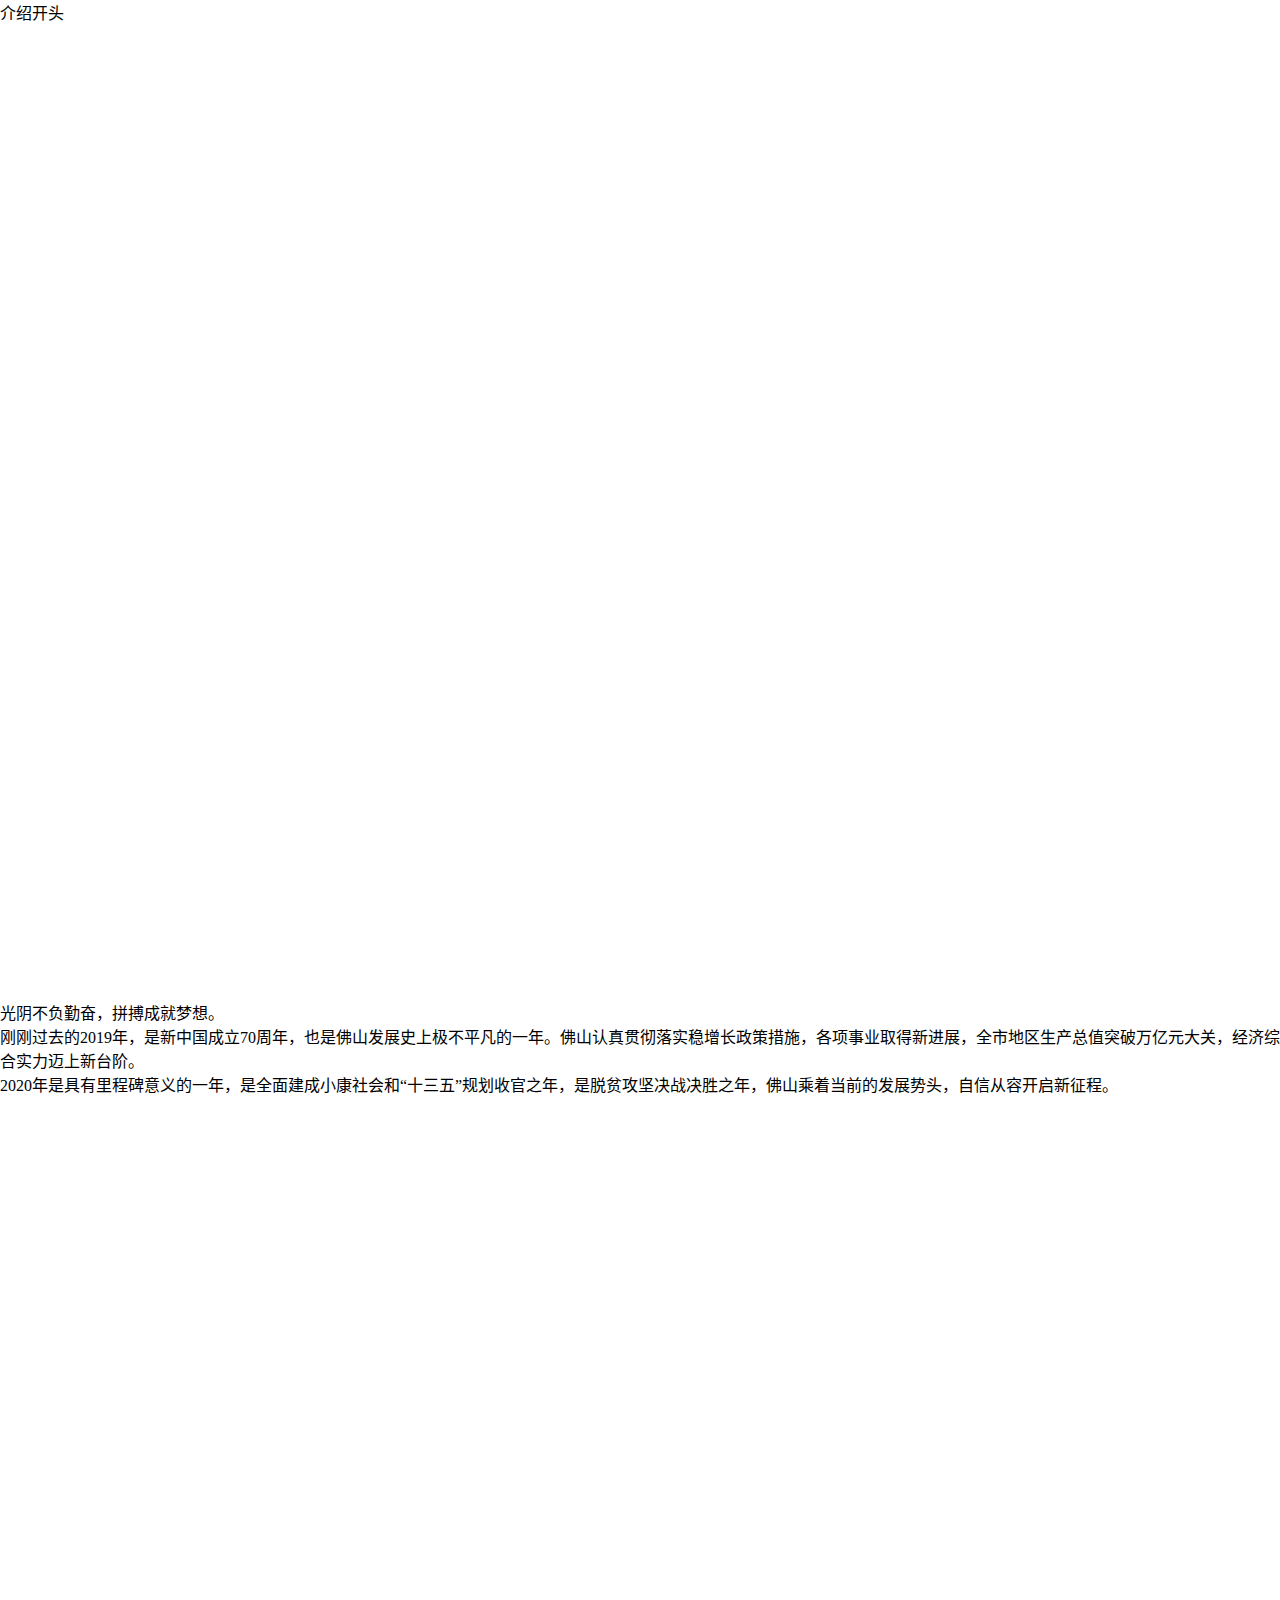
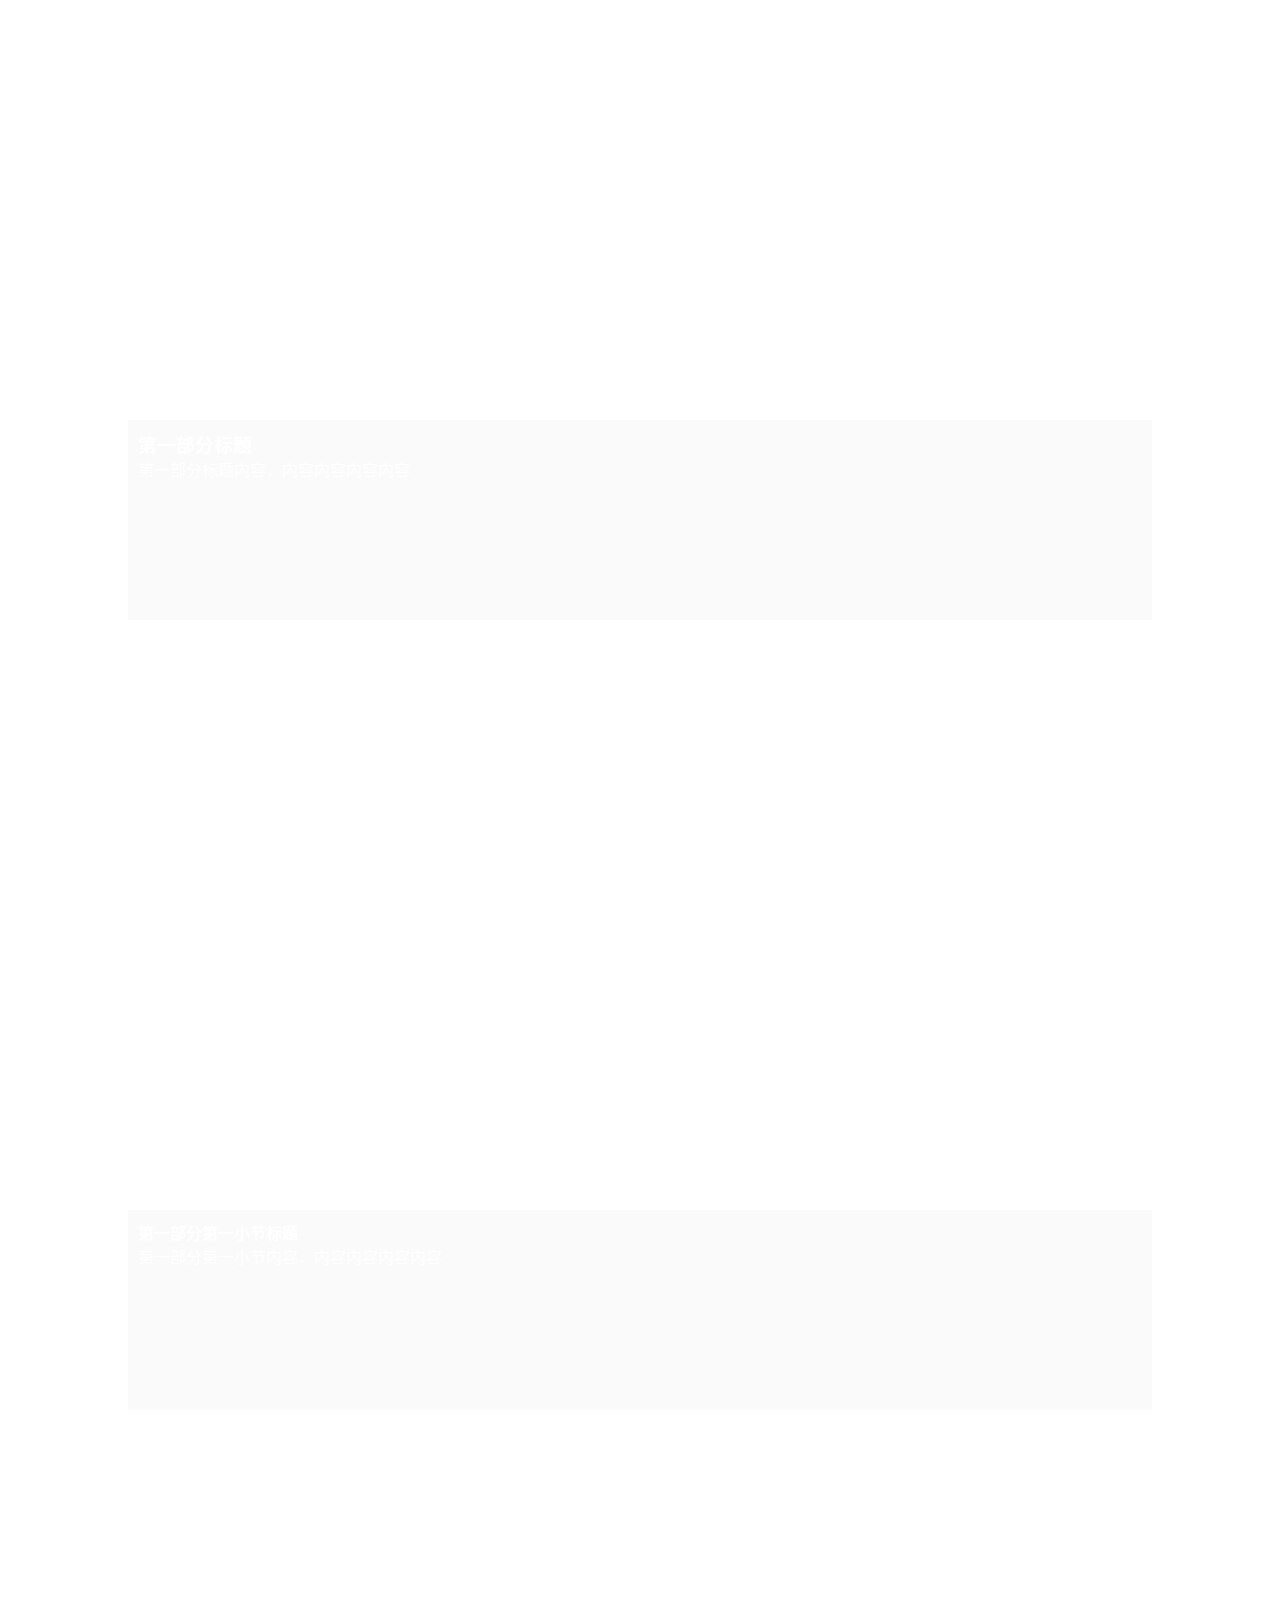
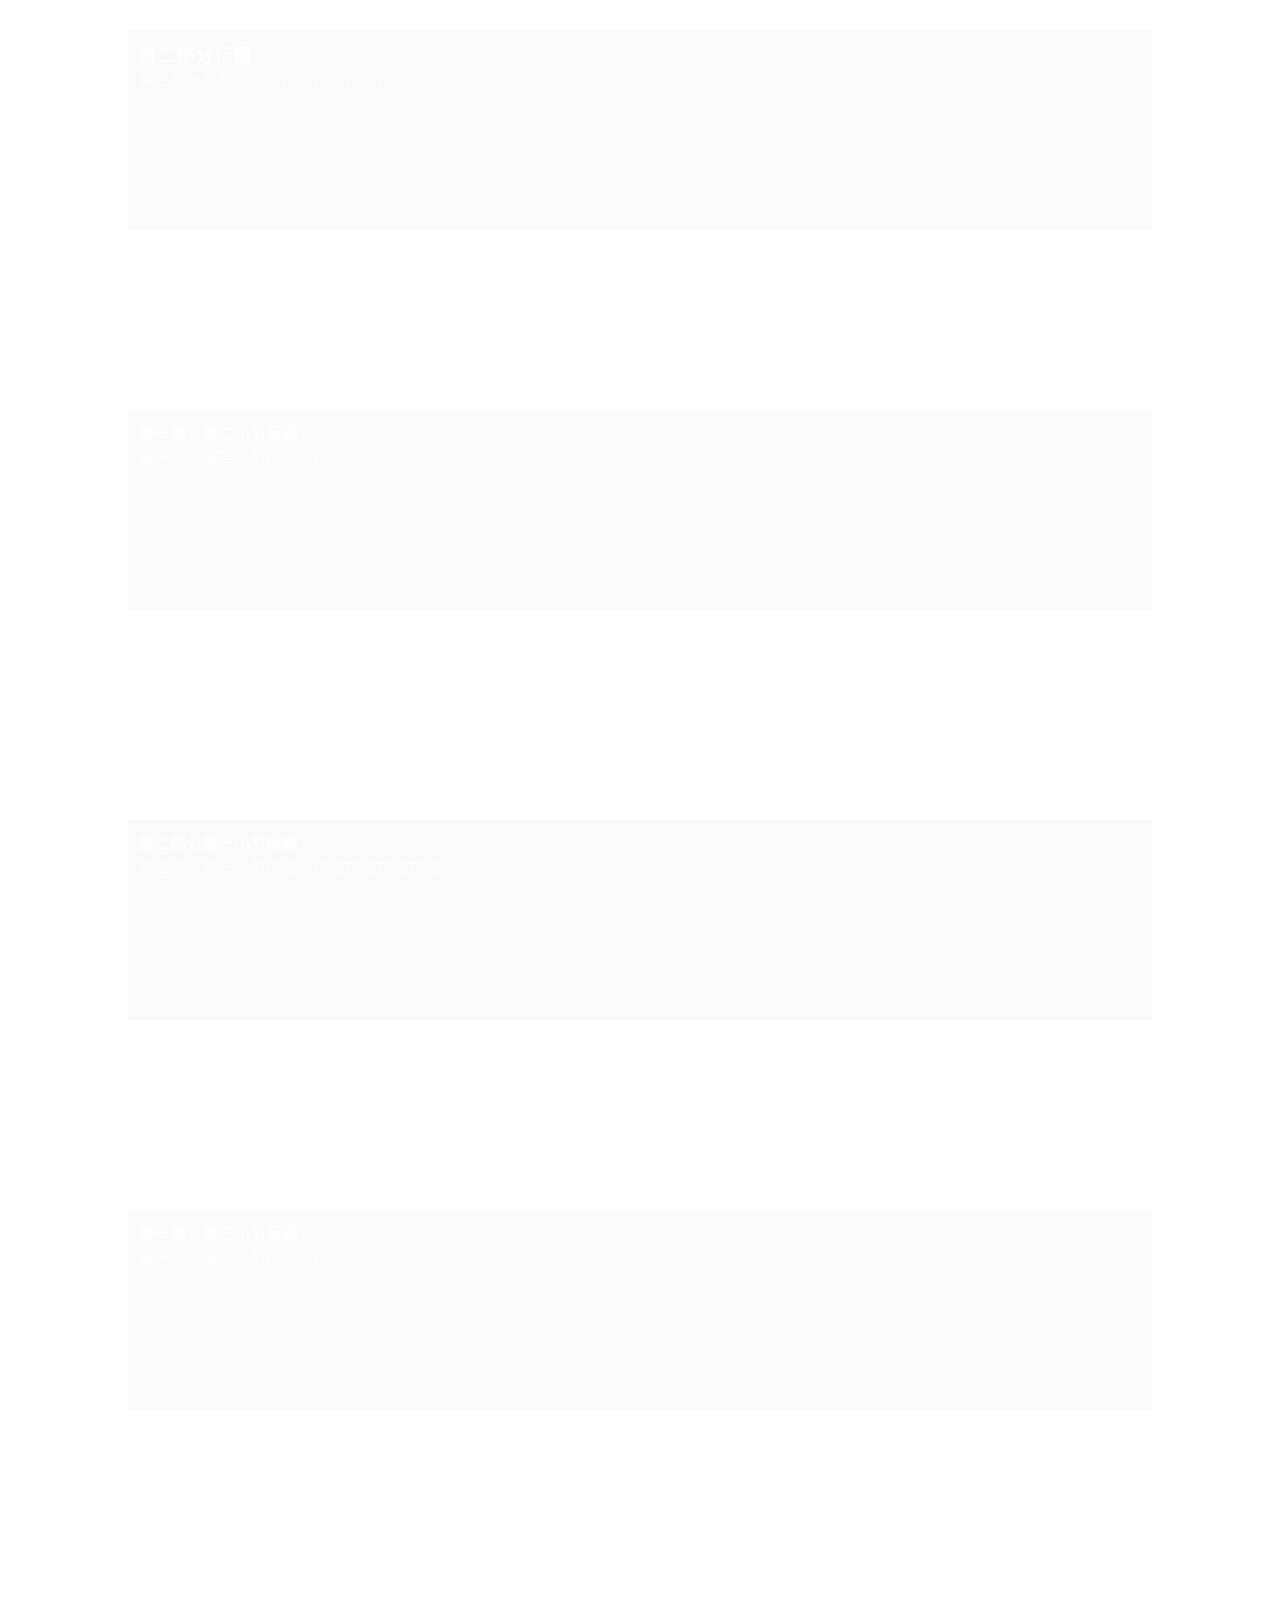
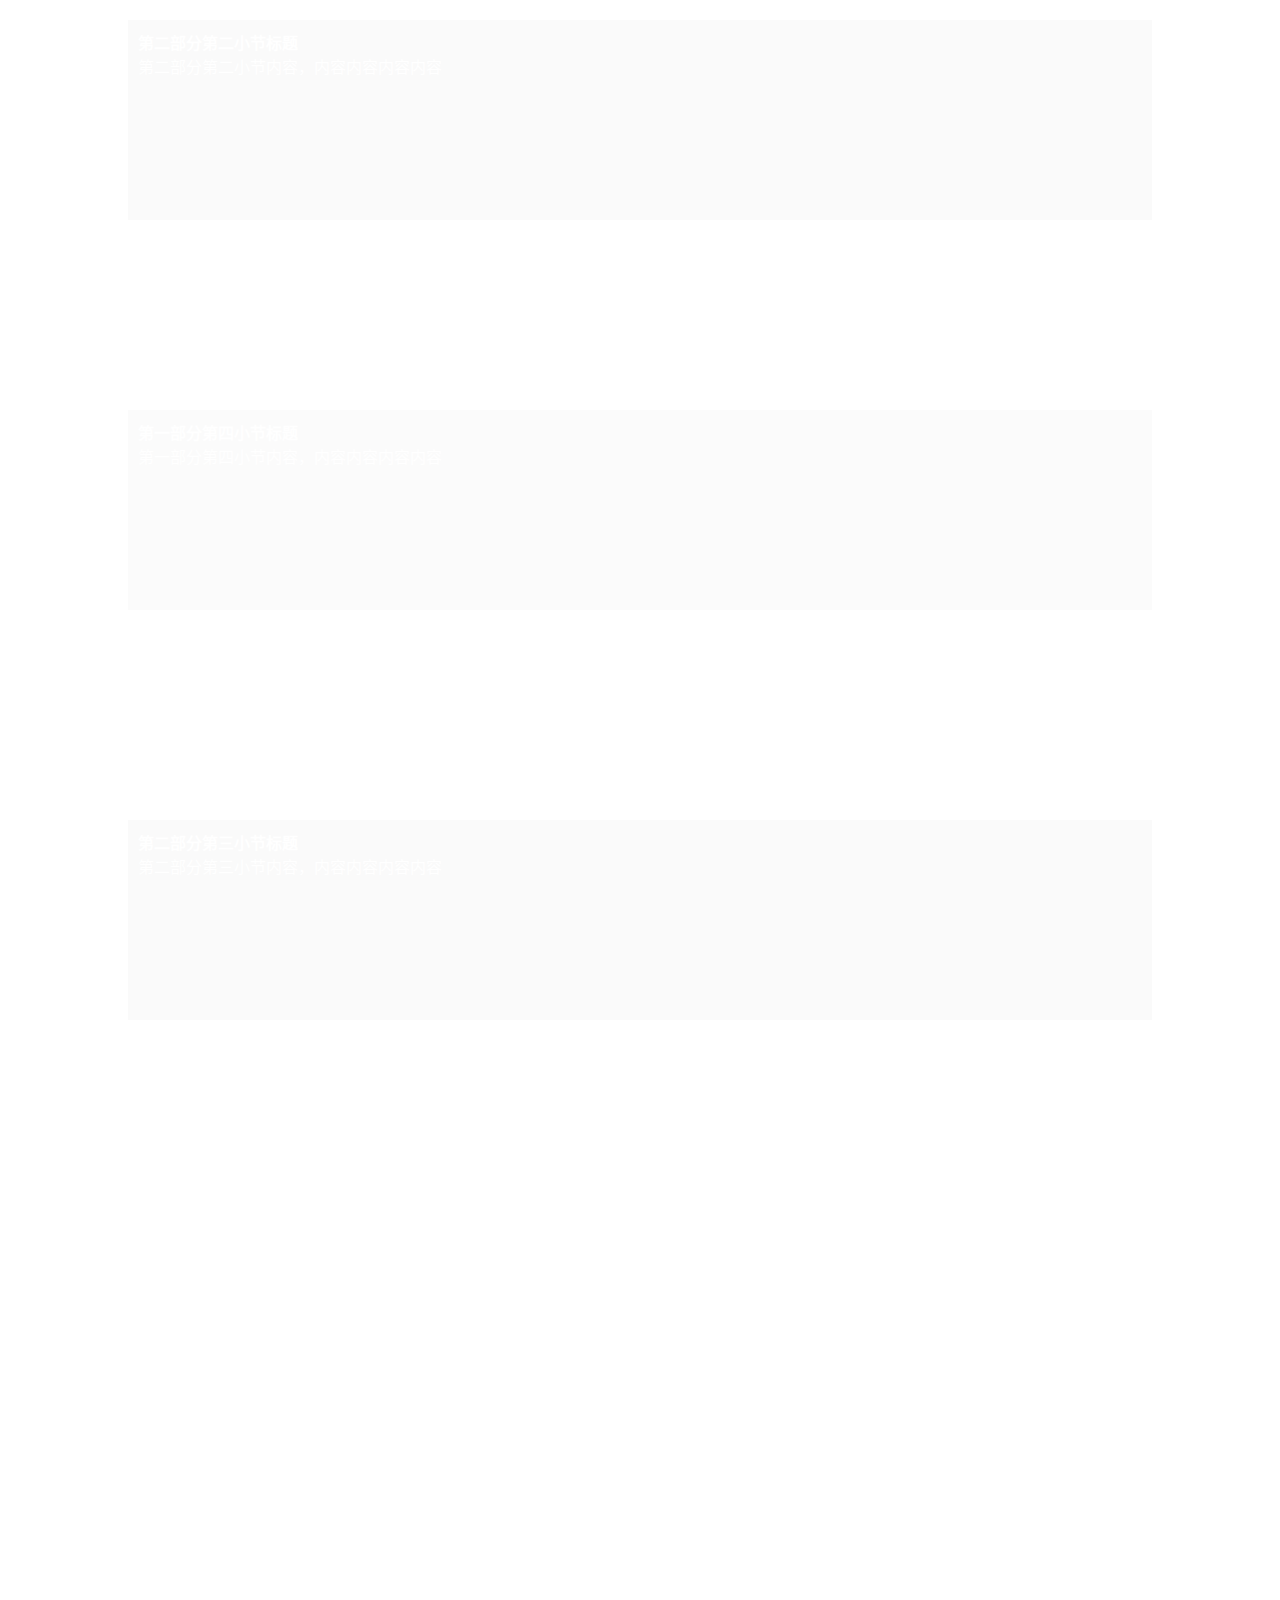
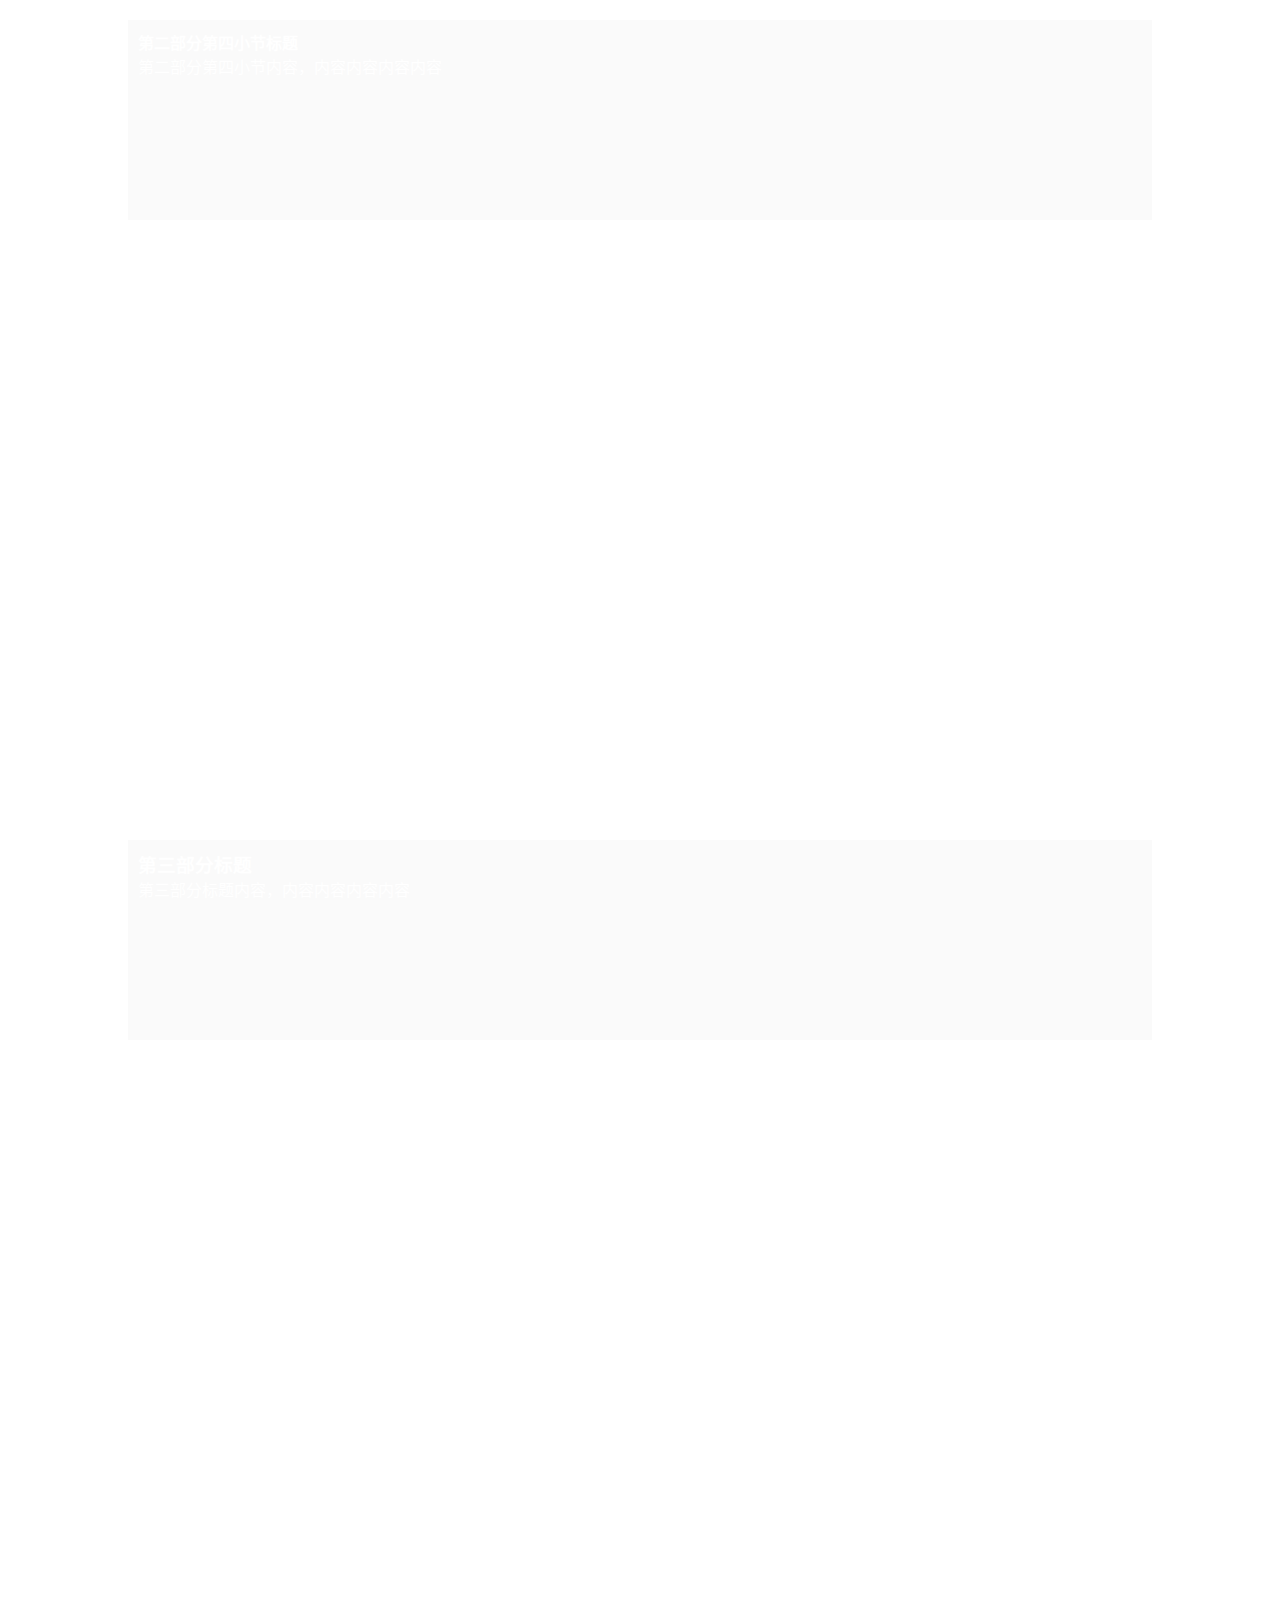
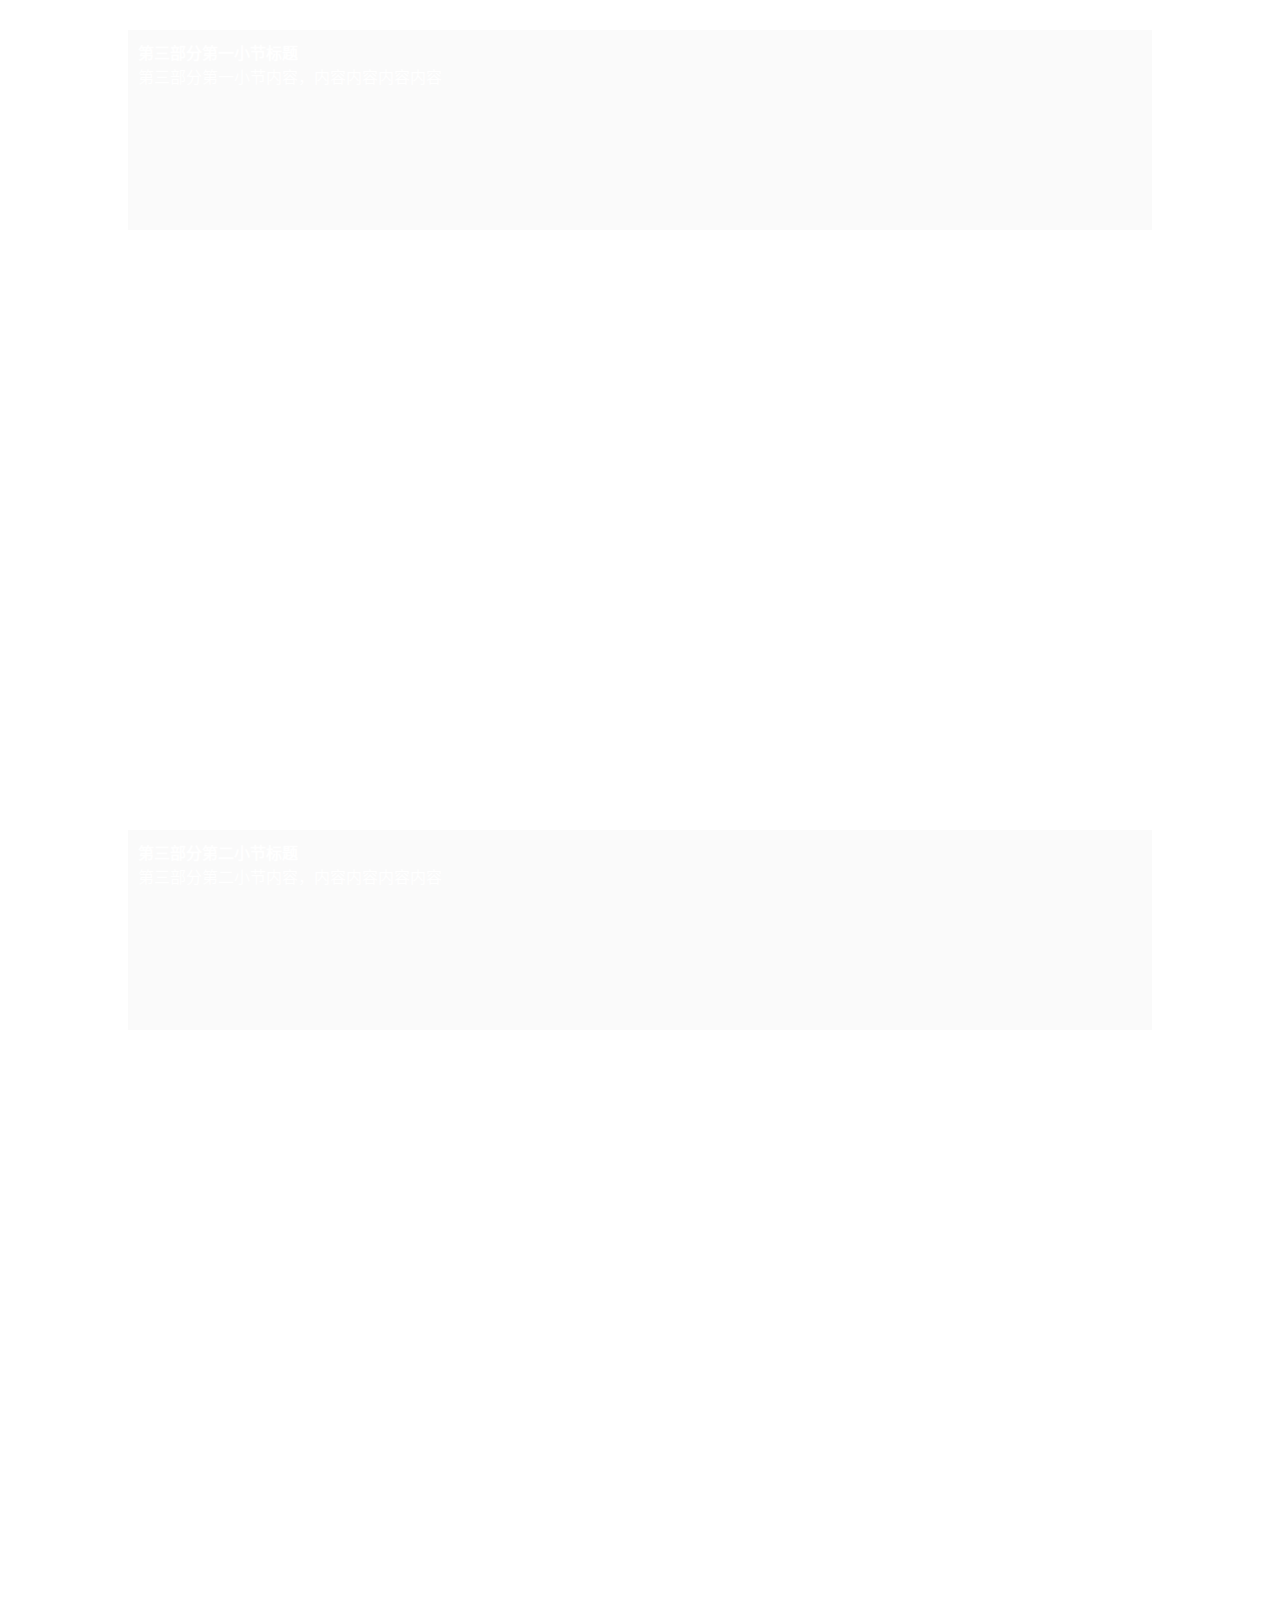
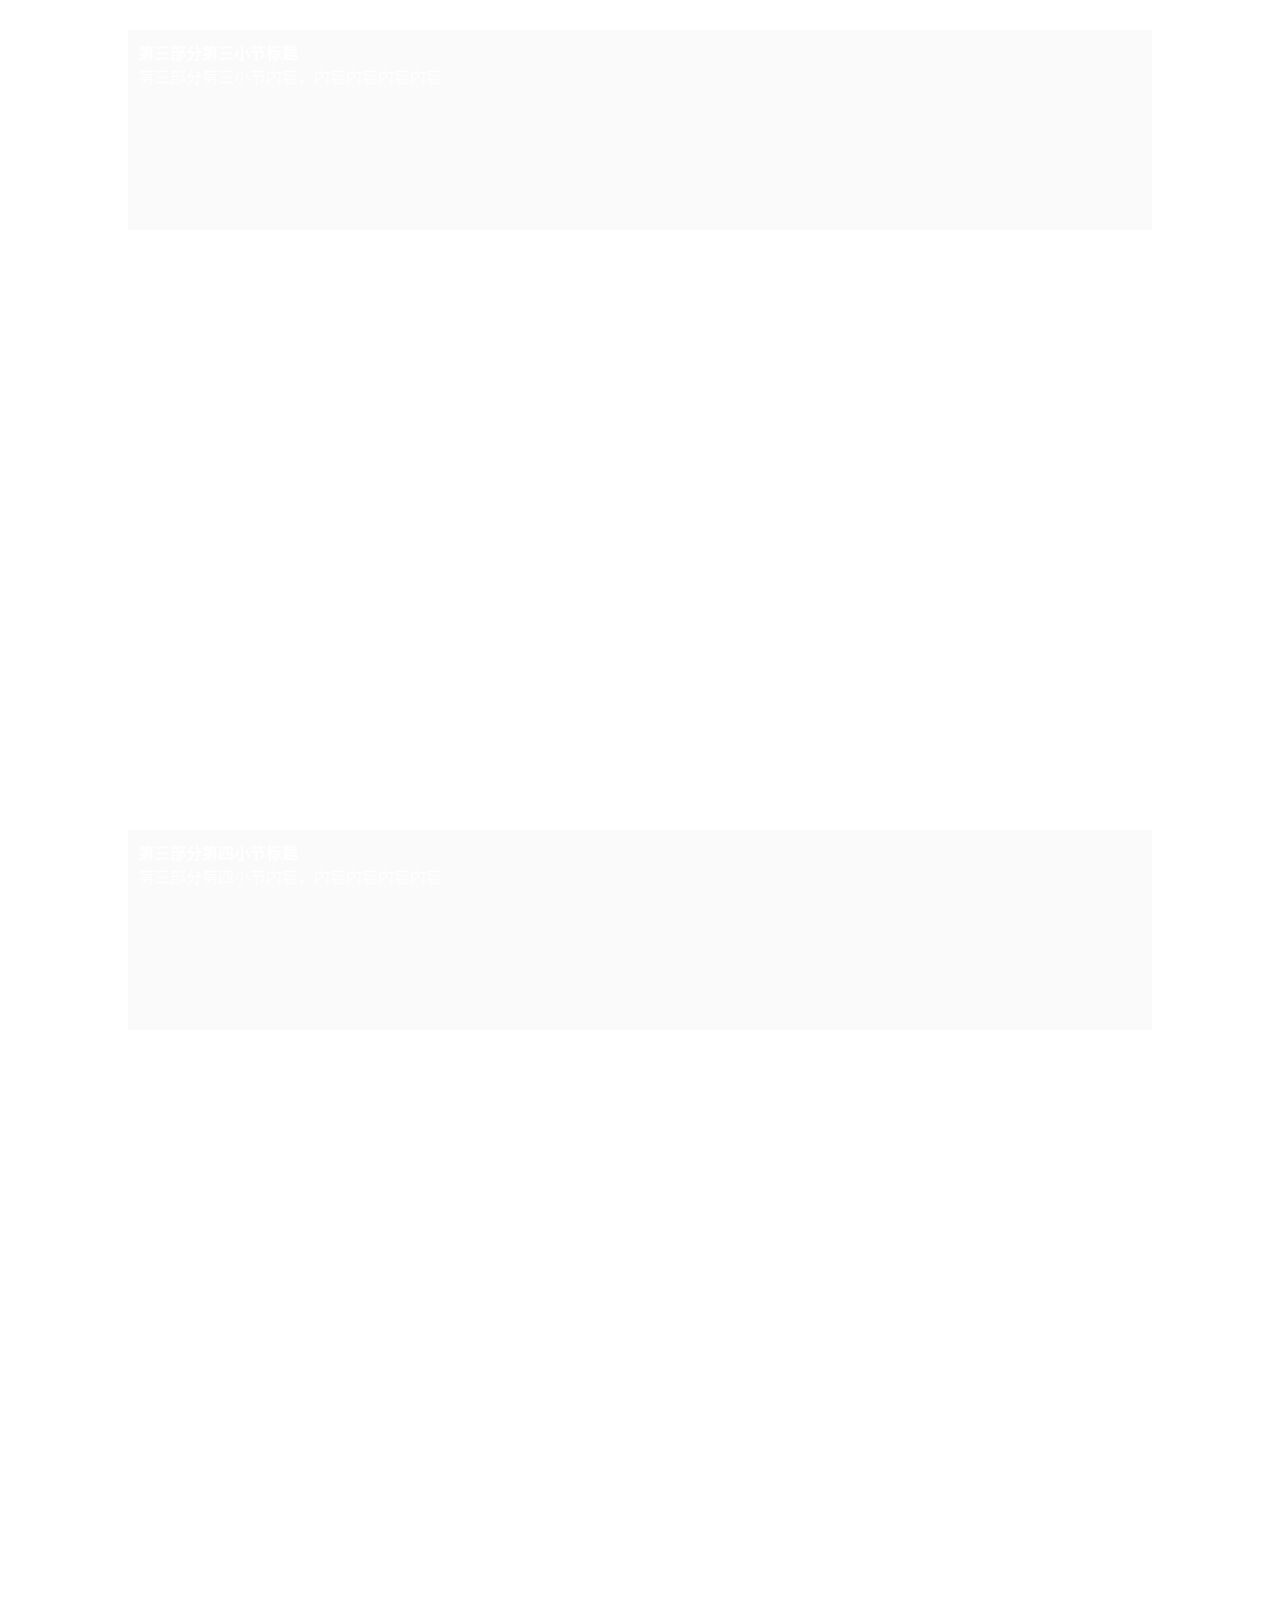
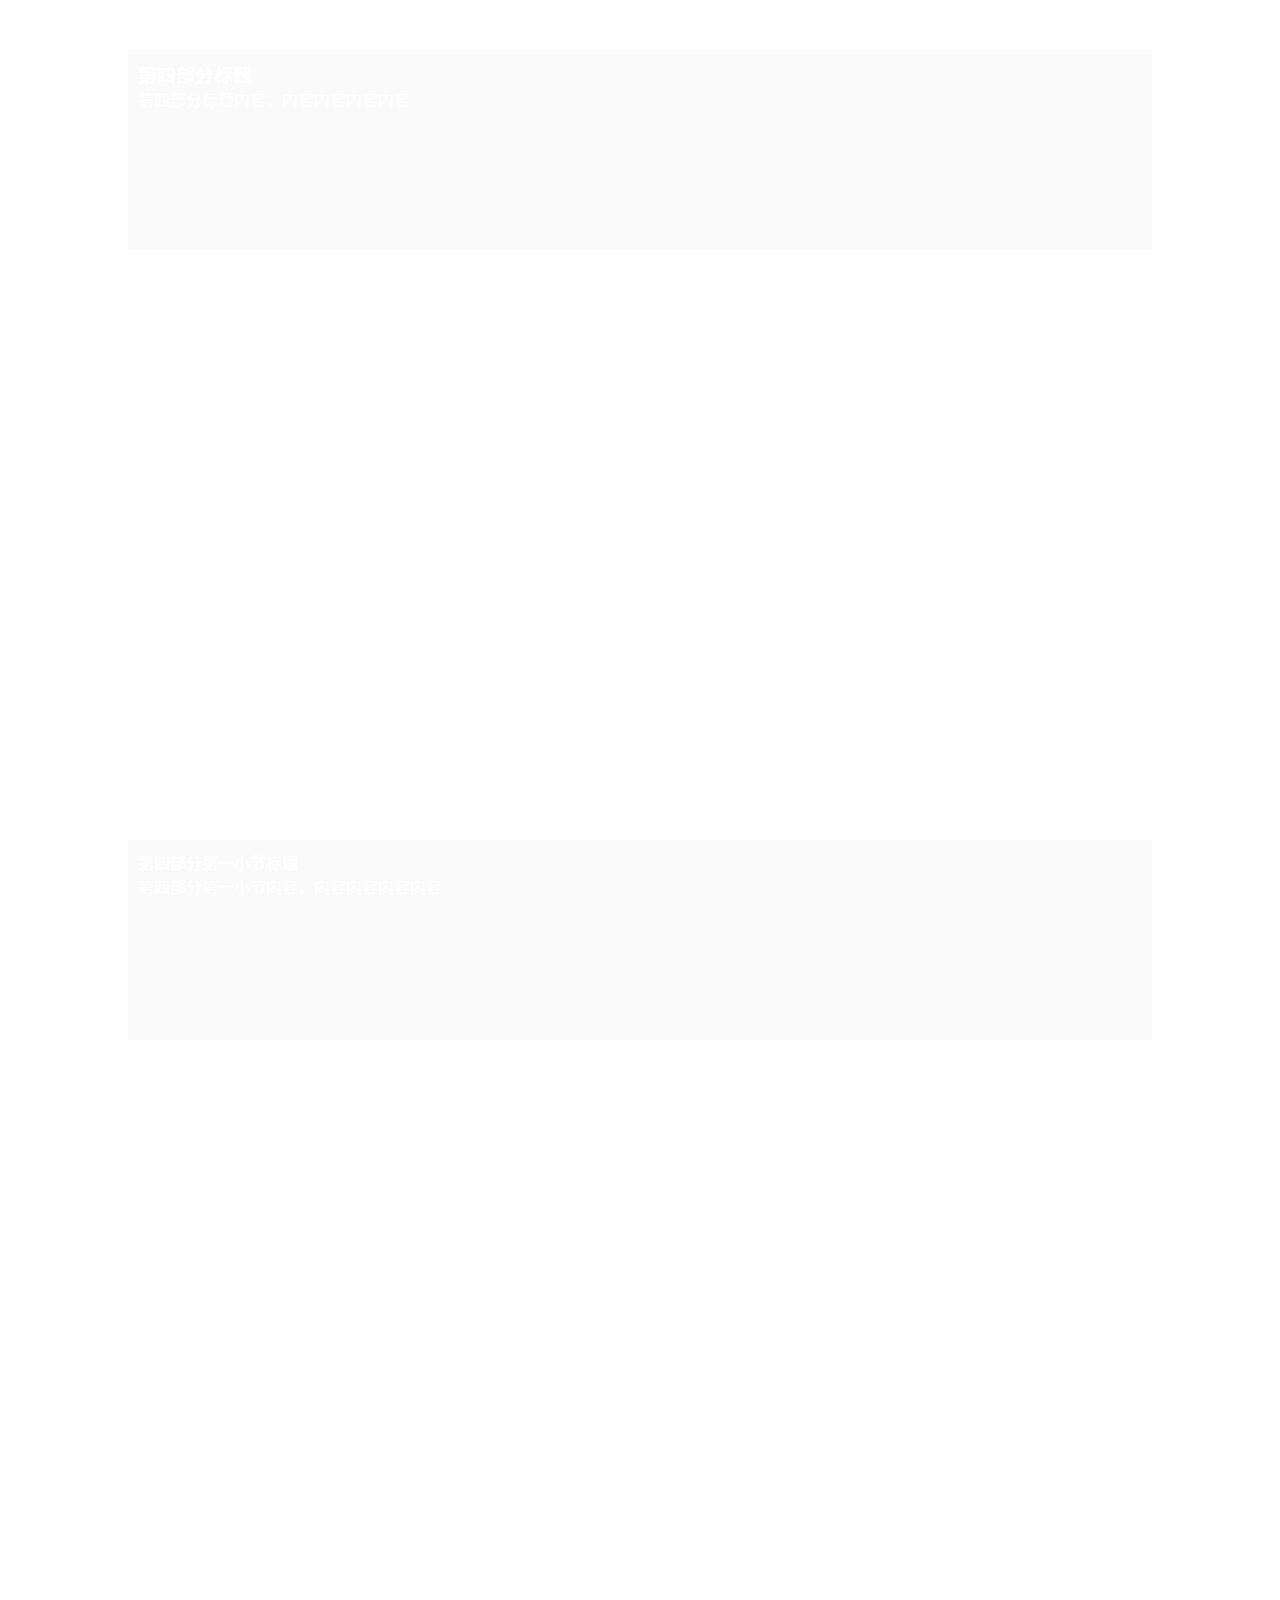
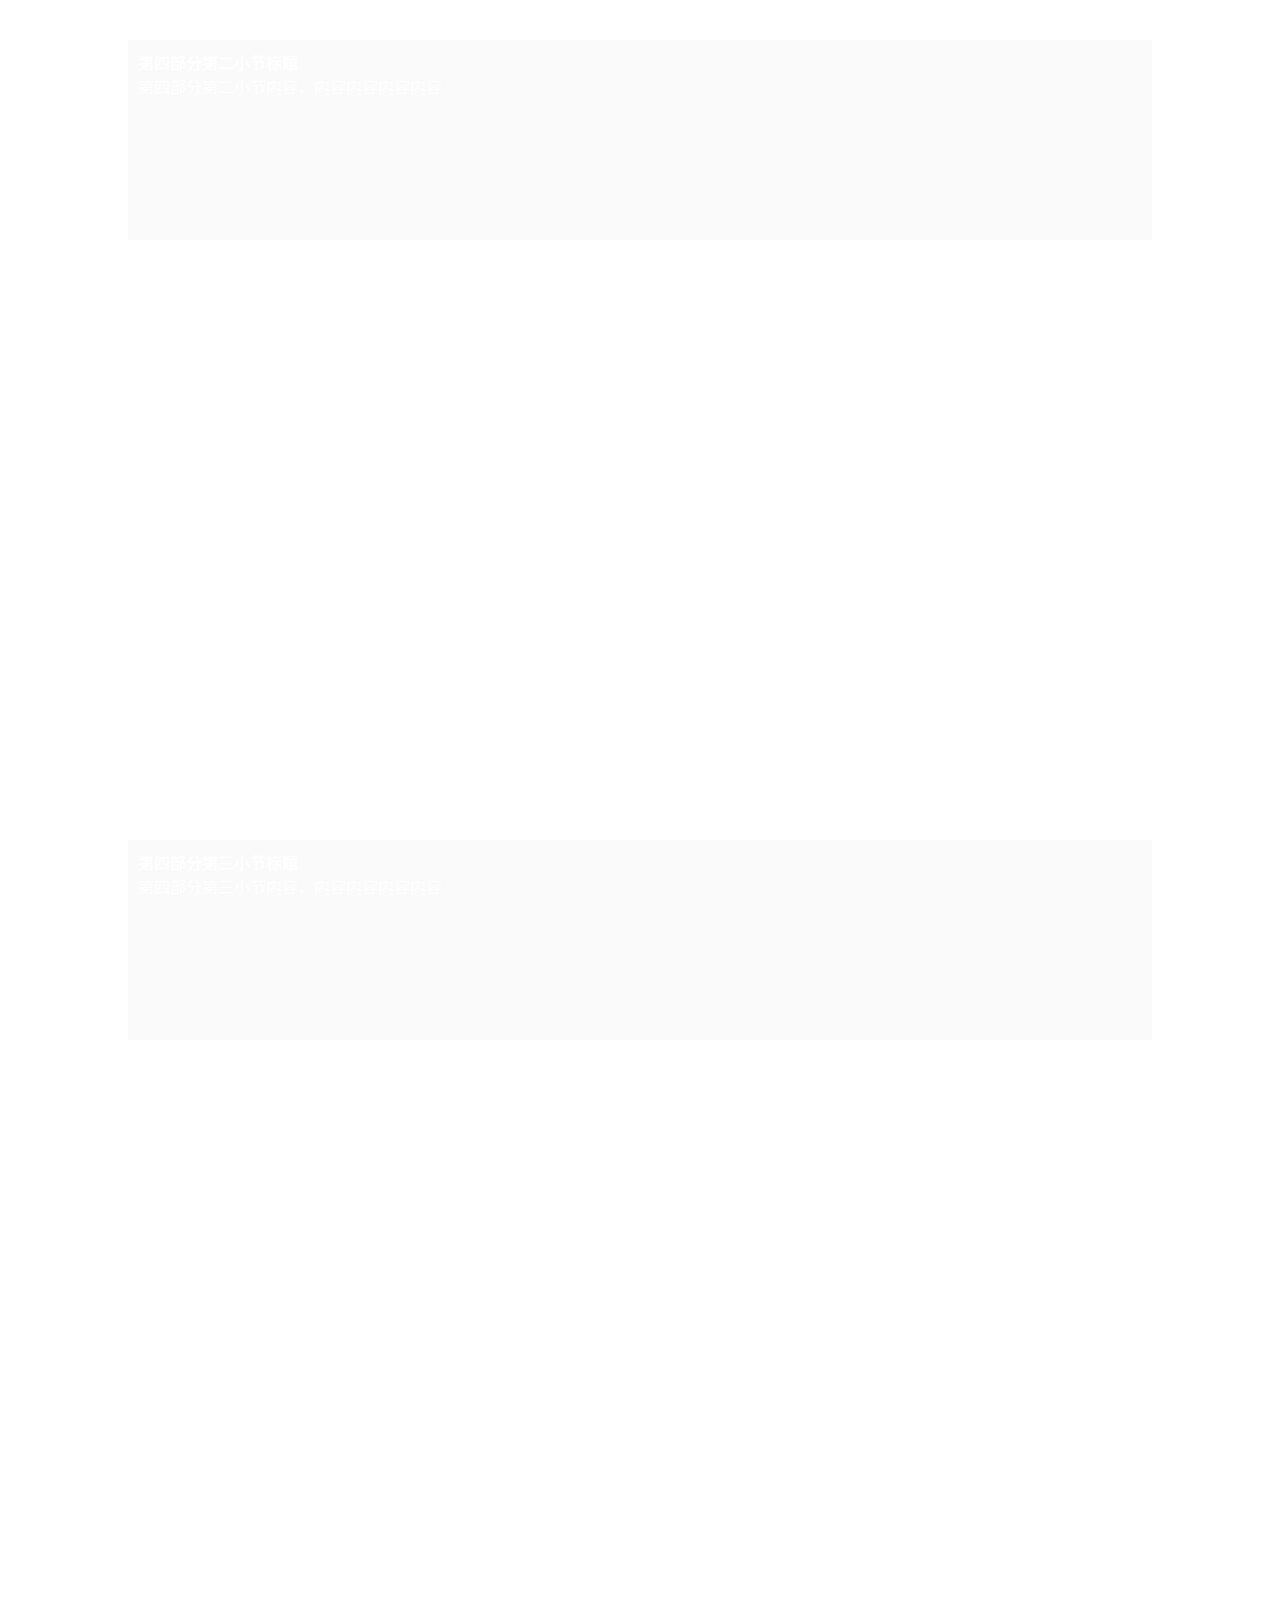
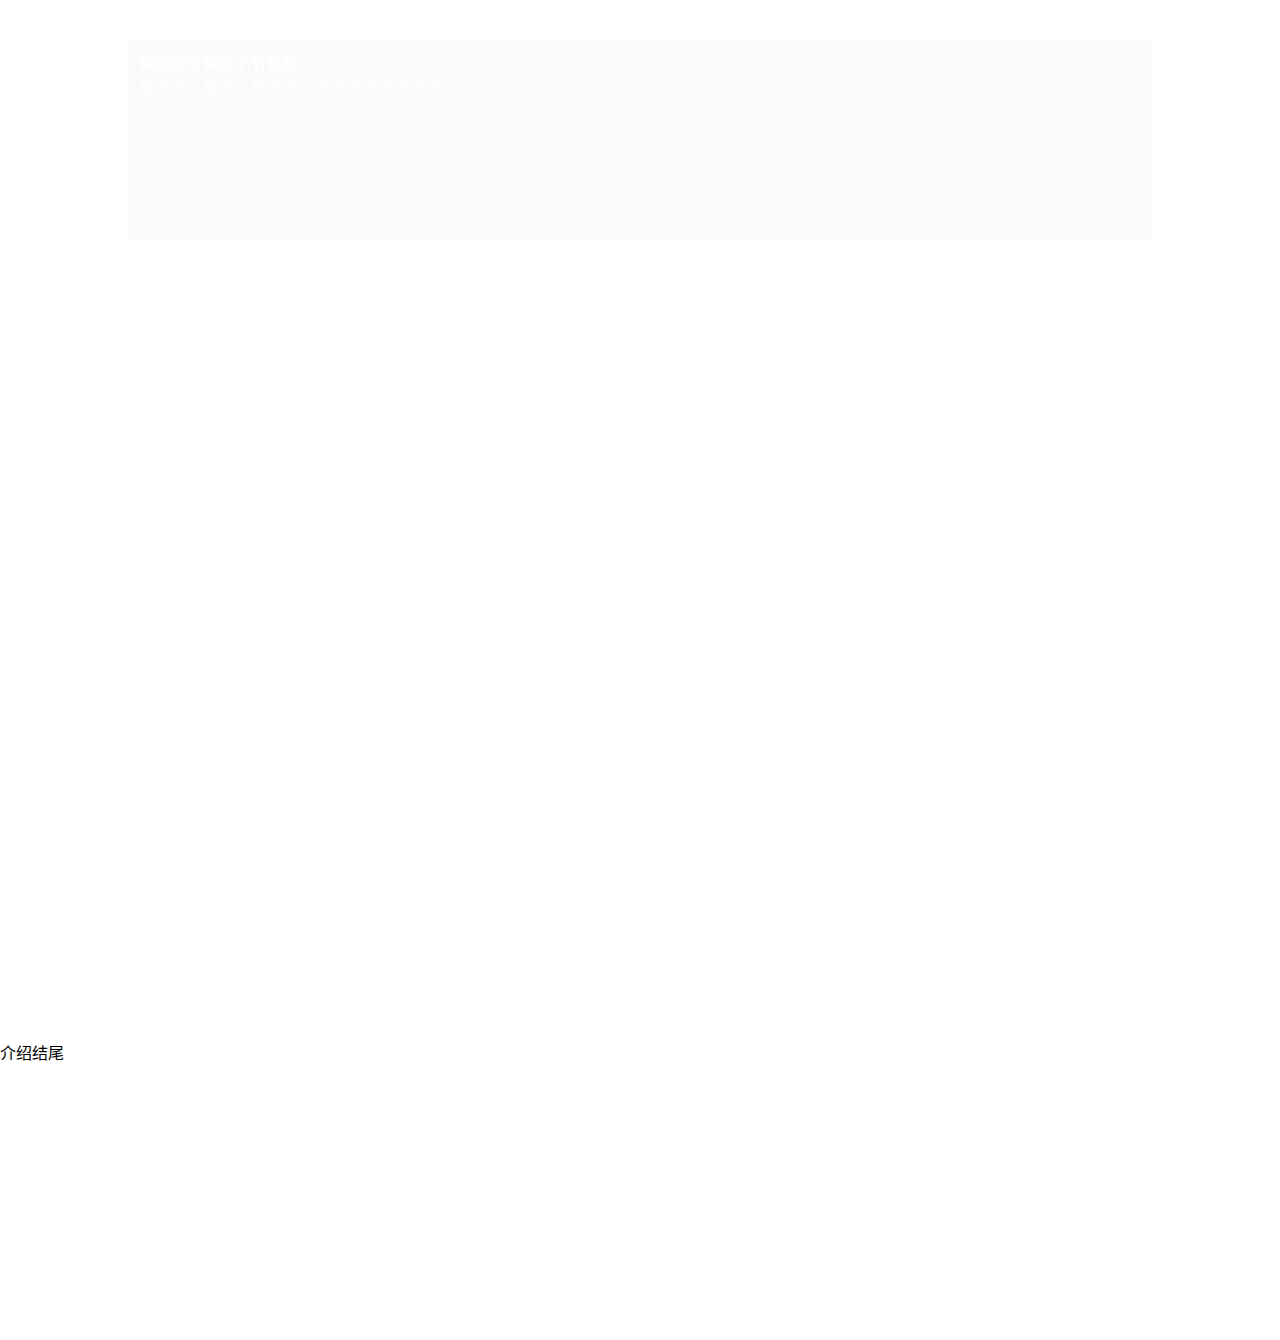
==== commit 58bb6e4f: "add new" ====
--- a/index.html
+++ b/index.html
@@ -12,13 +12,19 @@
 <body >
 
     <div id="base">
-        <div id="canvascontent"><canvas id="maincanvas"></canvas></div>
-        <img id="qq" style="display:none" src="img/60.png">
+        <!-- <div id="canvascontent"><canvas id="maincanvas"></canvas></div>
+        <div class=""><img src="img/data.png"/></div>
+        <img id="qq" style="display:none" src="img/100datarow.png">
         <img id="jx" style="display:none" src="img/2.png">
         <img id="qplus" style="display:none" src="img/3.png">
-        <img id="at" style="display:none" src="img/4.png">
+        <img id="at" style="display:none" src="img/4.png"> -->
         <section id='intro'>
             <p>介绍开头</p>
+        </section>
+        <section id='intro'>
+            <p>光阴不负勤奋，拼搏成就梦想。</p>
+            <p>刚刚过去的2019年，是新中国成立70周年，也是佛山发展史上极不平凡的一年。佛山认真贯彻落实稳增长政策措施，各项事业取得新进展，全市地区生产总值突破万亿元大关，经济综合实力迈上新台阶。</p>
+            <p>2020年是具有里程碑意义的一年，是全面建成小康社会和“十三五”规划收官之年，是脱贫攻坚决战决胜之年，佛山乘着当前的发展势头，自信从容开启新征程。</p>
         </section>
         <section id='demoscroll'>
             <article>
@@ -122,6 +128,7 @@
     <script type="text/javascript" src="http://img.foshanplus.com/js/echarts.min.js"></script>
 	<script type="text/javascript" src='js/intersection-observer.js'></script>
     <script type="text/javascript" src="js/scrollama.min.js"></script>
-    <script type="text/javascript" src="js/init.js"></script>
+    <!-- <script type="text/javascript" src="js/init.js"></script> -->
+    <script type="text/javascript" src="js/init2.js"></script>
 </body>
 </html>--- a/css/mainstyle.css
+++ b/css/mainstyle.css
@@ -13,7 +13,7 @@
 }
 
 #intro{
-    height: 1200px;
+    height: 1000px;
 }
 
 #outro{
@@ -32,27 +32,30 @@
     width: 100%;
 }
 
-.step {
-    margin: 10px 0;
-    background-color: rgba(255,0,255,0.2);
-    color: #fff;
-    height: 4000px ! important;
-    text-align: center;
-    position: relative;
-}
 
 .introin{
     position: absolute;
-    background-color: rgba(255,255,255,0.8);
+    background-color: rgba(250,250,250,0.9);
     width: 80%;
     left: 10%;
     height: 200px;
     padding: 10px;
 }
 
+.fixedtitle{
+    position: fixed;
+    top: 0;
+}
+
 .introtitle{
     top: 10px;
 }
+
+
+.introtitle h4{
+    text-align: center;
+}
+
 
 .top{
     top: 800px;
@@ -71,8 +74,21 @@
 }
 
 
+.step {
+    margin: 10px 0;
+    background-color: rgba(255,255,255,0.3);
+    color: #fff;
+    height: 4000px ! important;
+    text-align: justify;
+    position: relative;
+}
+
+#p1{
+    height: 1200px ! important;
+}
+
 .step.is-active {
-    background-color: rgba(255,0,0,0.2);
+    background-color: rgba(255,255,255,0.3);
     color: #3b3b3b;
 }
 
@@ -124,6 +140,7 @@
     height: 100%;
     display:block;
     position: fixed;
+    background-color: rgba(240,240,240,1);
 }
 
 
